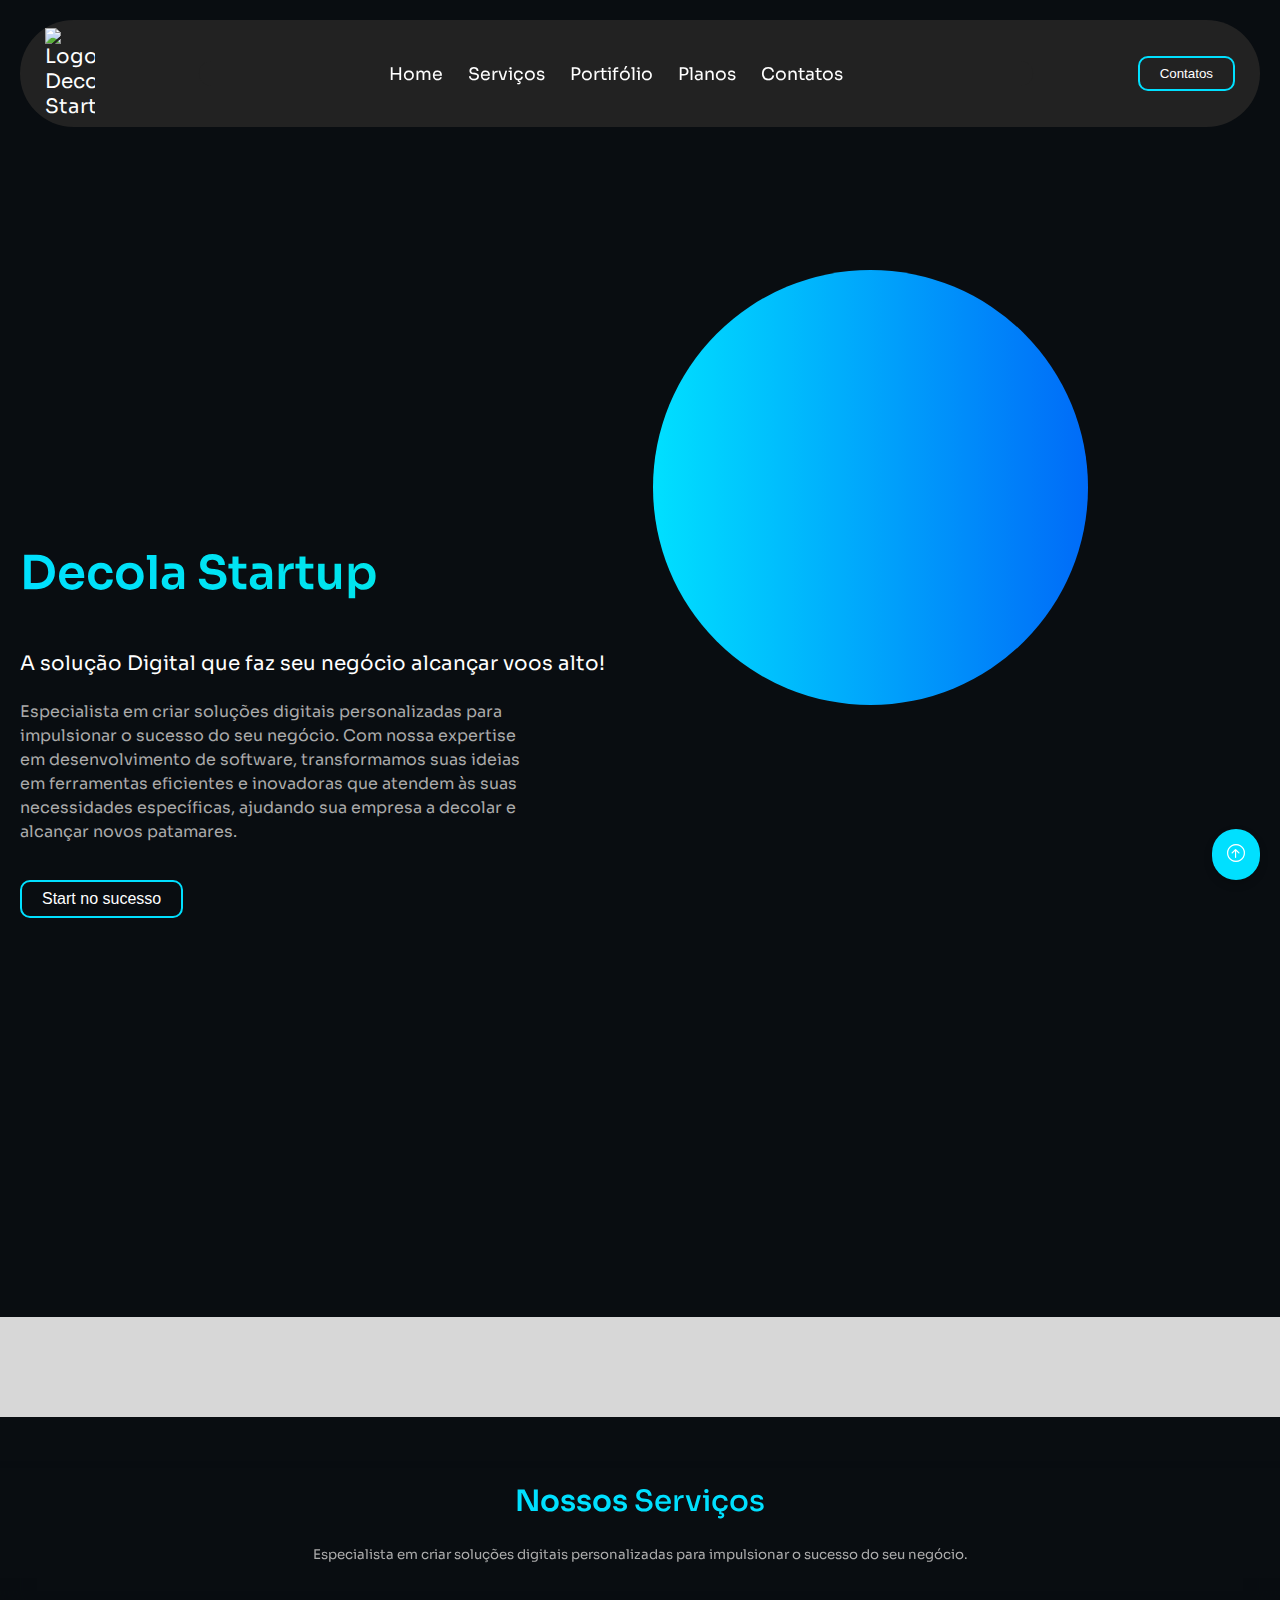
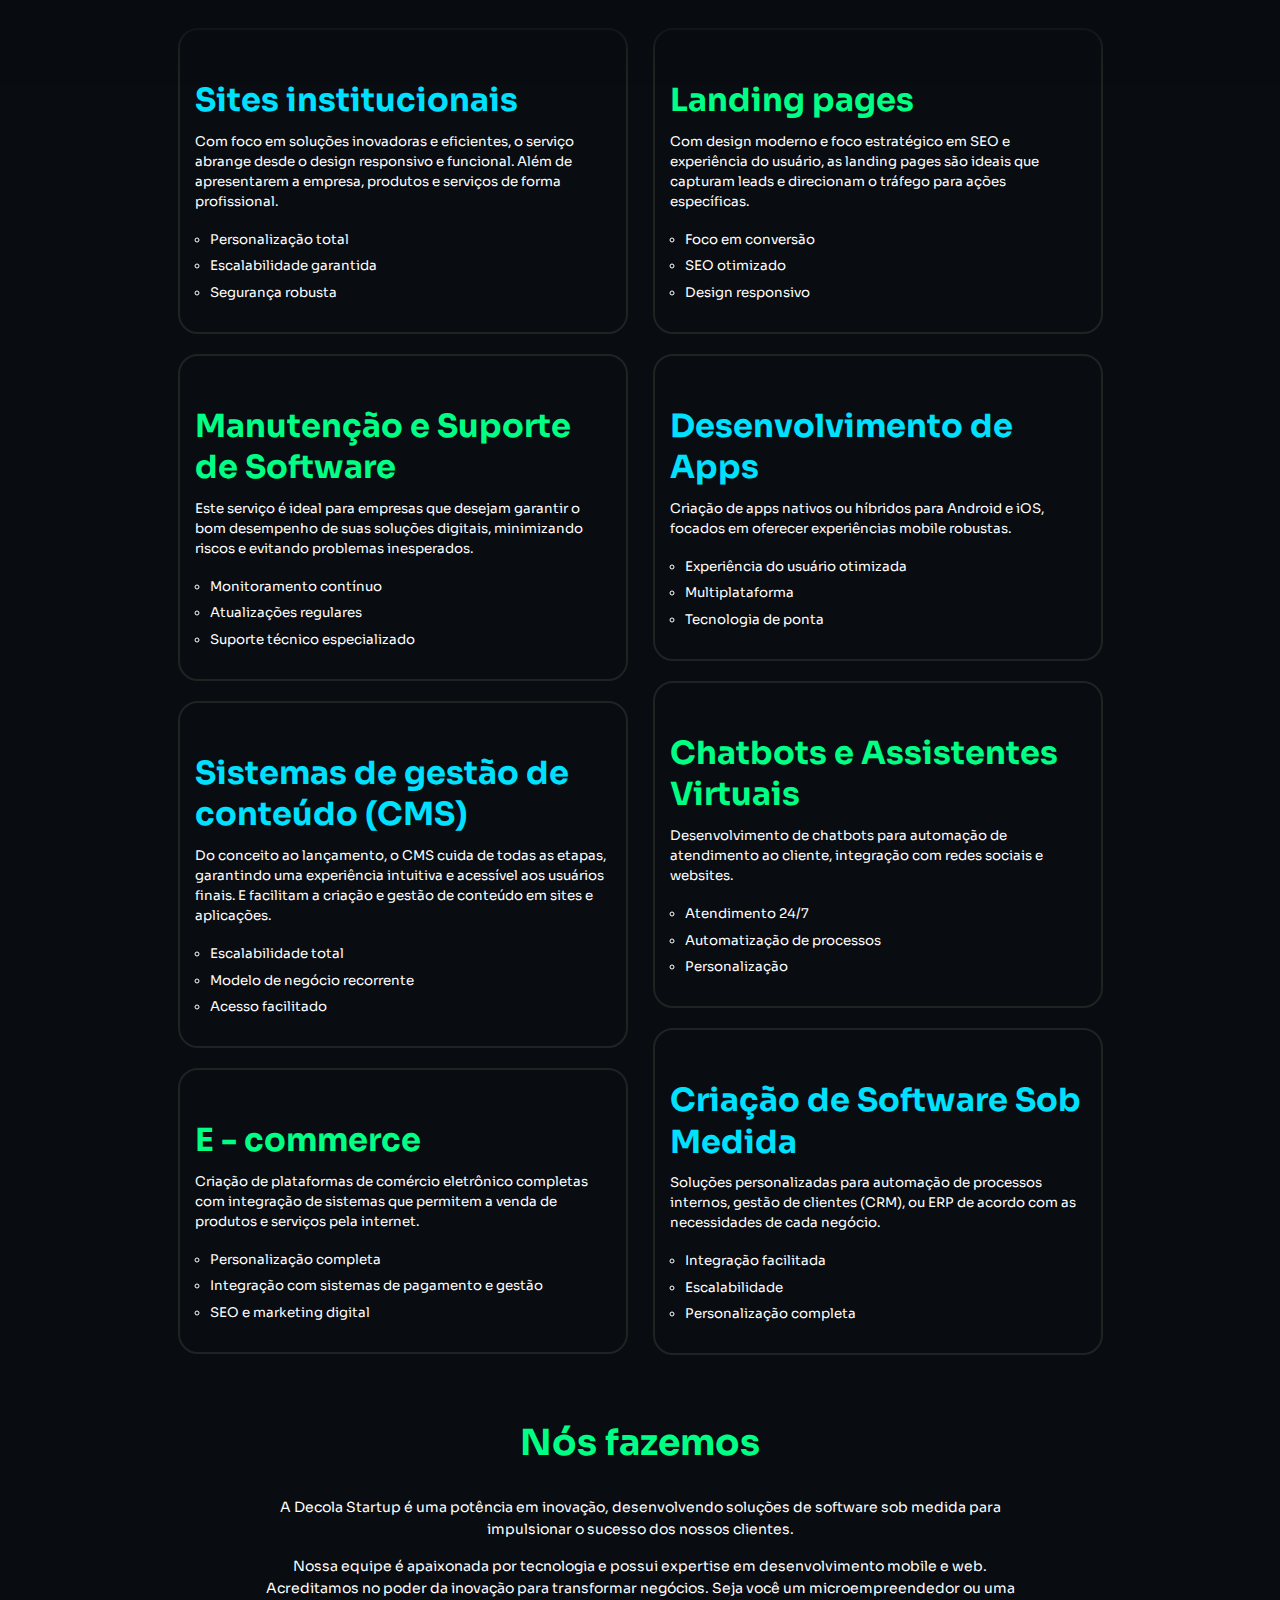
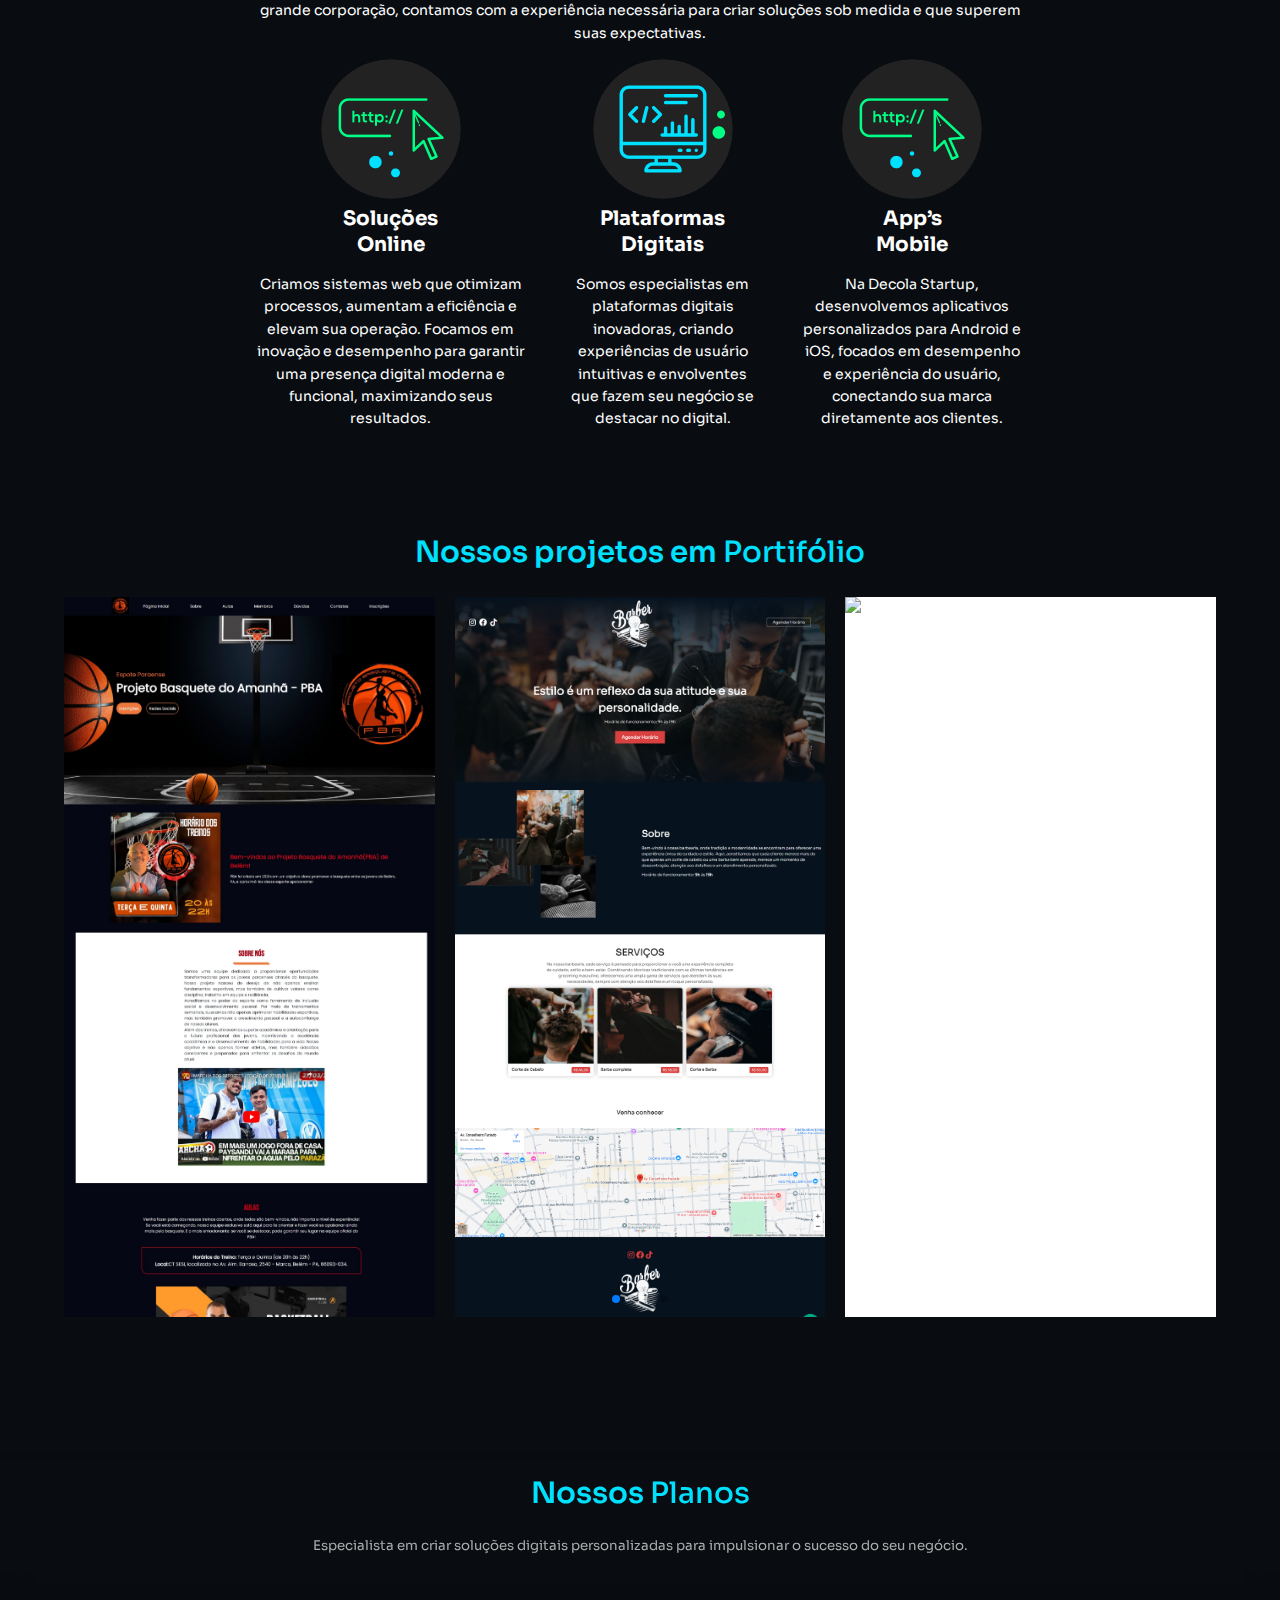
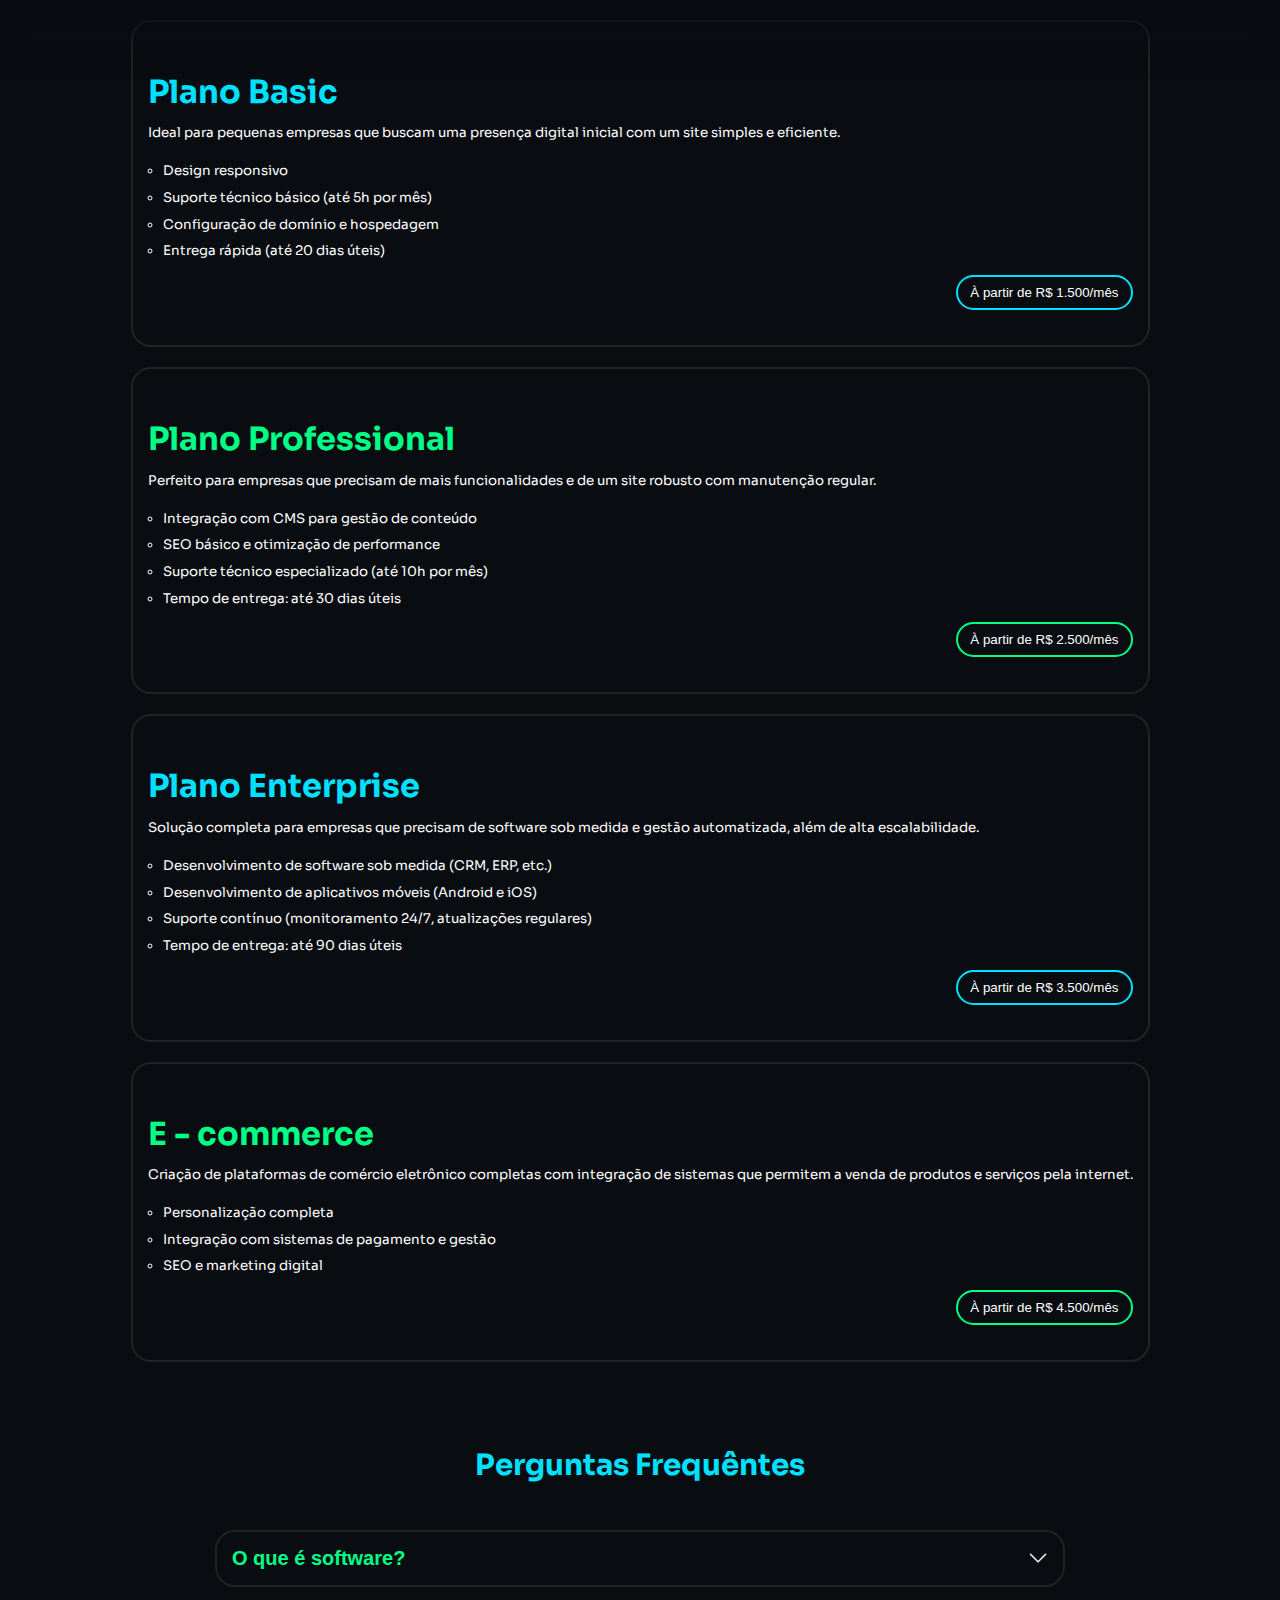
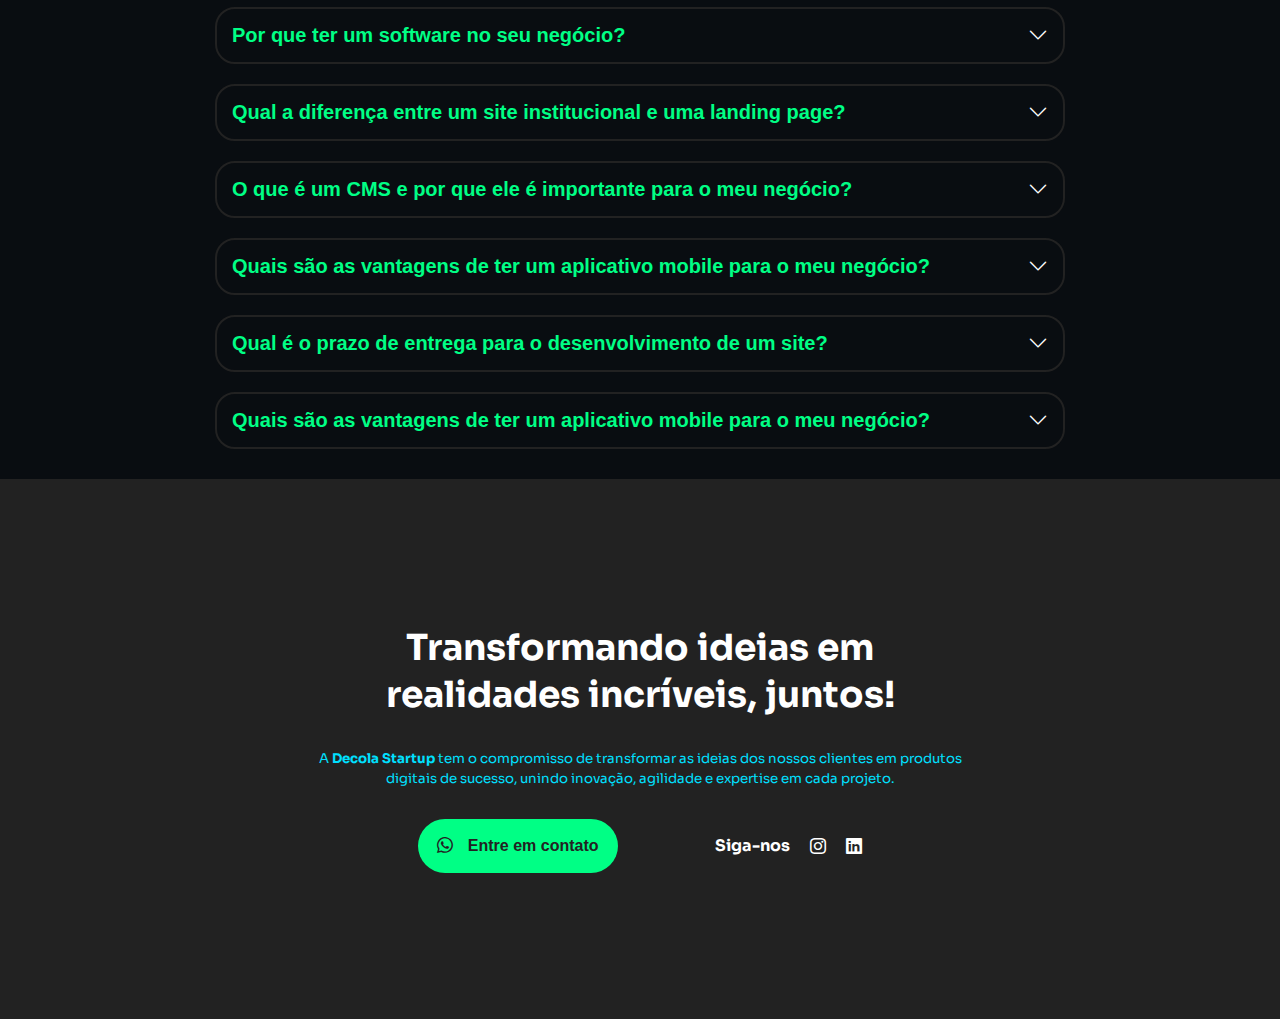
==== index.html @ c3355ee9 "upp" ====
<!DOCTYPE html>
<html lang="pt-br">

<head>
    <meta charset="UTF-8">
    <meta name="viewport" content="width=device-width, initial-scale=1.0">
    <title>Decola Startup</title>

    <!-- LINK FAVICON -->
    <link rel="shortcut icon" href="asserts/logo-one_decola.png" type="image/x-icon">

    <!-- IMPORT FONT -->
    <link rel="preconnect" href="https://fonts.googleapis.com">
    <link rel="preconnect" href="https://fonts.gstatic.com" crossorigin>
    <link href="https://fonts.googleapis.com/css2?family=Sora:wght@339&display=swap" rel="stylesheet">

    <!-- IMPORT ICON -->
    <link rel="stylesheet" href="https://cdn.jsdelivr.net/npm/bootstrap-icons@1.11.3/font/bootstrap-icons.min.css">

    <!-- SASS -->
    <link rel="stylesheet" href="style.css">

    <!-- Link Swiper's CSS -->
    <link rel="stylesheet" href="https://cdn.jsdelivr.net/npm/swiper@11/swiper-bundle.min.css" />

</head>

<body>
    <header>
        <img src="asserts/logo-one_decola.png" alt="Logo Decola Startup" class="logo-menu">

        <div class="cart-menu">
            <ul class="link-menu">
                <li><a href="#home">Home</a></li>
                <li><a href="#services">Serviços</a></li>
                <li><a href="#portfolio">Portifólio</a></li>
                <li><a href="#plane">Planos</a></li>
                <li><a href="#Contacts">Contatos</a></li>
            </ul>
        </div>

        <div class="btn-menu">
            <button>
                <a href="#">Contatos</a>
            </button>
        </div>

        <!-- BOTÃO PARA MENU MOBILE  -->
        <div class="menu-mobile">
            <button>
                <i class="bi bi-list"></i>
            </button>
        </div>
    </header>

    <main>
        <!-- SEÇÃO HOME -->
        <section id="home" class="home">
            <!-- INFOs -->
            <div class="infos-home">
                <h1>Decola Startup</h1>

                <p class="description">A solução Digital que faz seu negócio alcançar voos alto!</p>

                <p class="description-text">Especialista em criar soluções digitais personalizadas para impulsionar o
                    sucesso do seu negócio. Com nossa expertise em desenvolvimento de software, transformamos suas
                    ideias em ferramentas eficientes e inovadoras que atendem às suas necessidades específicas, ajudando
                    sua empresa a decolar e alcançar novos patamares.</p>

                <button>Start no sucesso</button>
            </div>

            <!-- IMAGE -->
            <div class="image-home">
                <img src="asserts/hero.png" alt="" class="image--descktop">
                <img src="asserts/hero-mob.png" alt="" class="image--responsive">

                <!-- ELLEMENT -->
                <div class="shape"></div>
            </div>
        </section>

        <!-- SEÇÃO DE TECNOLOGIAS -->
        <section class="carrossel">
            <div class="conteiner-carrossel">
                <div class="item-img-carrossel" style="--delay: 1s"><img src="asserts/carrossel/item1-1.png" alt="">
                </div>
                <div class="item-img-carrossel" style="--delay: 2s"><img src="asserts/carrossel/item1-2.png" alt="">
                </div>
                <div class="item-img-carrossel" style="--delay: 3s"><img src="asserts/carrossel/item1-3.png" alt="">
                </div>
                <div class="item-img-carrossel" style="--delay: 4s"><img src="asserts/carrossel/item1-4.png" alt="">
                </div>
                <div class="item-img-carrossel" style="--delay: 5s"><img src="asserts/carrossel/item1-5.png" alt="">
                </div>
                <div class="item-img-carrossel" style="--delay: 6s"><img src="asserts/carrossel/item1-6.png" alt="">
                </div>
                <div class="item-img-carrossel" style="--delay: 7s"><img src="asserts/carrossel/item1-7.png" alt="">
                </div>
                <div class="item-img-carrossel" style="--delay: 8s"><img src="asserts/carrossel/item1-8.png" alt="">
                </div>
                <div class="item-img-carrossel" style="--delay: 9s"><img src="asserts/carrossel/item1-9.png" alt="">
                </div>
                <div class="item-img-carrossel" style="--delay: 10s"><img src="asserts/carrossel/item1-10.png" alt="">
                </div>
            </div>
        </section>

        <!-- SEÇÃO DE SERVIÇOS -->
        <section id="services" class="services">
            <div class="cards-planes">
                <!-- COLUNA 1 -->
                <div class="colum-one">
                    <!-- CARD 1 -->
                    <div class="card">
                        <img src="asserts/icons/1.svg" alt="">

                        <h3 class="txt-o">Sites institucionais</h3>

                        <p>Com foco em soluções inovadoras e eficientes, o serviço abrange desde o design responsivo e
                            funcional. Além de apresentarem a empresa, produtos e serviços de forma profissional.</p>

                        <ul>
                            <li>Personalização total</li>
                            <li>Escalabilidade garantida</li>
                            <li>Segurança robusta</li>
                        </ul>
                    </div>

                    <!-- CARD 2 -->
                    <div class="card">
                        <img src="asserts/icons/2.svg" alt="">

                        <h3 class="txt-t">Manutenção e Suporte de Software</h3>

                        <p>Este serviço é ideal para empresas que desejam garantir o bom desempenho de suas soluções
                            digitais, minimizando riscos e evitando problemas inesperados.</p>

                        <ul>
                            <li>Monitoramento contínuo</li>
                            <li>Atualizações regulares</li>
                            <li>Suporte técnico especializado</li>
                        </ul>
                    </div>

                    <!-- CARD 3 -->
                    <div class="card">
                        <img src="asserts/icons/3.svg" alt="">

                        <h3 class="txt-o">Sistemas de gestão de conteúdo (CMS)</h3>

                        <p>Do conceito ao lançamento, o CMS cuida de todas as etapas, garantindo uma experiência
                            intuitiva e acessível aos usuários finais. E facilitam a criação e gestão de conteúdo em
                            sites e aplicações.</p>

                        <ul>
                            <li>Escalabilidade total</li>
                            <li>Modelo de negócio recorrente</li>
                            <li>Acesso facilitado</li>
                        </ul>
                    </div>

                    <!-- CARD 4 -->
                    <div class="card">
                        <img src="asserts/icons/4.svg" alt="">

                        <h3 class="txt-t">E - commerce</h3>

                        <p>Criação de plataformas de comércio eletrônico completas com integração de sistemas que
                            permitem a venda de produtos e serviços pela internet.</p>

                        <ul>
                            <li>Personalização completa</li>
                            <li>Integração com sistemas de pagamento e gestão</li>
                            <li>SEO e marketing digital</li>
                        </ul>
                    </div>
                </div>

                <!-- COLUNA 1 -->
                <div class="colum-two">
                    <!-- CARD 1 -->
                    <div class="card">
                        <img src="asserts/icons/5.svg" alt="">

                        <h3 class="txt-t">Landing pages</h3>

                        <p>Com design moderno e foco estratégico em SEO e experiência do usuário, as landing pages são
                            ideais que capturam leads e direcionam o tráfego para ações específicas.</p>

                        <ul>
                            <li>Foco em conversão</li>
                            <li>SEO otimizado</li>
                            <li>Design responsivo</li>
                        </ul>
                    </div>

                    <!-- CARD 2 -->
                    <div class="card">
                        <img src="asserts/icons/6.svg" alt="">

                        <h3 class="txt-o">Desenvolvimento de Apps</h3>

                        <p>Criação de apps nativos ou híbridos para Android e iOS, focados em oferecer experiências
                            mobile robustas.</p>

                        <ul>
                            <li>Experiência do usuário otimizada</li>
                            <li>Multiplataforma</li>
                            <li>Tecnologia de ponta</li>
                        </ul>
                    </div>

                    <!-- CARD 3 -->
                    <div class="card">
                        <img src="asserts/icons/7.svg" alt="">

                        <h3 class="txt-t">Chatbots e Assistentes Virtuais</h3>

                        <p>Desenvolvimento de chatbots para automação de atendimento ao cliente, integração com redes
                            sociais e websites.</p>

                        <ul>
                            <li>Atendimento 24/7</li>
                            <li>Automatização de processos</li>
                            <li>Personalização</li>
                        </ul>
                    </div>

                    <!-- CARD 4 -->
                    <div class="card">
                        <img src="asserts/icons/8.svg" alt="">

                        <h3 class="txt-o">Criação de Software Sob Medida</h3>

                        <p>Soluções personalizadas para automação de processos internos, gestão de clientes (CRM), ou
                            ERP de acordo com as necessidades de cada negócio.</p>

                        <ul>
                            <li>Integração facilitada</li>
                            <li>Escalabilidade</li>
                            <li>Personalização completa</li>
                        </ul>
                    </div>
                </div>
            </div>

            <!-- ============================================ -->

            <div class="content-planes">
                <h2>Nossos <span>Serviços</span></h2>

                <p>Especialista em criar soluções digitais personalizadas para impulsionar o sucesso do seu negócio.</p>

                <button>Conheça mais</button>
            </div>
        </section>

        <!-- SEÇÃO MISSÃO -->
        <section id="mission" class="mission">
            <div class="info-mission">
                <h2>Nós fazemos</h2>

                <p>A Decola Startup é uma potência em inovação, desenvolvendo soluções de software sob medida para
                    impulsionar o sucesso dos nossos clientes.</p>

                <p>Nossa equipe é apaixonada por tecnologia e possui expertise em desenvolvimento mobile e web. Acreditamos no poder da inovação para transformar negócios. Seja você um microempreendedor ou uma grande corporação, contamos com a experiência necessária para criar soluções sob medida e que superem suas expectativas.</p>
            </div>

            <div class="cards-mission">
                <!-- CARD 1 -->
                <div class="card-mission">
                    <img src="asserts/mission/1.png" alt="">

                    <h3>Soluções <br> Online</h3>

                    <p>Criamos sistemas web que otimizam processos, aumentam a eficiência e elevam sua operação. Focamos em inovação e desempenho para garantir uma presença digital moderna e funcional, maximizando seus resultados.</p>
                </div>

                <!-- CARD 2 -->
                <div class="card-mission">
                    <img src="asserts/mission/2.png" alt="">

                    <h3>Plataformas <br> Digitais</h3>

                    <p>Somos especialistas em plataformas digitais inovadoras, criando experiências de usuário intuitivas e envolventes que fazem seu negócio se destacar no digital.</p>
                </div>

                <!-- CARD 3 -->
                <div class="card-mission">
                    <img src="asserts/mission/1.png" alt="">

                    <h3>App’s <br> Mobile</h3>

                    <p>Na Decola Startup, desenvolvemos aplicativos personalizados para Android e iOS, focados em desempenho e experiência do usuário, conectando sua marca diretamente aos clientes.</p>
                </div>
            </div>
        </section>

        <!-- SEÇÃO DE PORTIFÓLIO -->
        <section id="portfolio" class="portfolio">
            <h2>Nossos projetos em <span>Portifólio</span></h2>

            <div class="swiper mySwiper">
                <div class="swiper-wrapper">
                    <div class="swiper-slide"><img src="asserts/portifolio/img-1.jpeg" alt="slide 1">

                        <div class="description-project">
                            <h4>Projeto PBA</h4>

                            <p>Lorem ipsum dolor sit amet consectetur, adipisicing elit. Porro quo iure labore dicta
                                veritatis, molestiae natus, optio error laudantium nam harum. Qui, cumque facere? Sunt
                                animi commodi quidem quo amet!</p>
                        </div>
                    </div>


                    <div class="swiper-slide"><img src="asserts/portifolio/img-2.png" alt="slide 3"></div>
                    <div class="swiper-slide"><img src="asserts/portifolio/img-3.png" alt="slide 2"></div>
                    <div class="swiper-slide"><img src="asserts/portifolio/img-4.jpeg" alt="slide 4"></div>
                    <div class="swiper-slide"><img src="asserts/portifolio/img-5.jpeg" alt="slide 5"></div>
                    <div class="swiper-slide"><img src="asserts/portifolio/img-6.png" alt="slide 6"></div>

                    <!-- LEMBRAR DE COLOCAR A IMAGEM NO CSS -->
                    <!-- <div class="swiper-slide">Slide 3</div> -->
                    <!-- <div class="swiper-slide">Slide 3</div> -->
                </div>

                <div class="swiper-pagination"></div>
            </div>
        </section>

        <!-- SEÇÃO PLANOS -->
        <section id="plane" class="planes">
            <div class="content-planes">
                <h2>Nossos <span>Planos</span></h2>

                <p>Especialista em criar soluções digitais personalizadas para impulsionar o sucesso do seu negócio.</p>

                <button>Fale conosco</button>
            </div>

            <!-- ============= -->

            <div class="cards-planes">
                <!-- COLUNA 1 -->
                <div class="colum-one">
                    <!-- CARD 1 -->
                    <div class="card-planes">
                        <img src="asserts/icons/1.svg" alt="">

                        <h3 class="txt-o">Plano Basic</h3>

                        <p> Ideal para pequenas empresas que buscam uma presença digital inicial com um site simples e
                            eficiente.</p>

                        <ul>
                            <li>Design responsivo</li>
                            <li>Suporte técnico básico (até 5h por mês)</li>
                            <li>Configuração de domínio e hospedagem</li>
                            <li>Entrega rápida (até 20 dias úteis)</li>
                        </ul>

                        <div>
                            <button>À partir de R$ 1.500/mês</button>
                        </div>
                    </div>

                    <!-- CARD 2 -->
                    <div class="card-planes">
                        <img src="asserts/icons/2.svg" alt="">

                        <h3 class="txt-t">Plano Professional</h3>

                        <p>Perfeito para empresas que precisam de mais funcionalidades e de um site robusto com
                            manutenção regular.</p>

                        <ul>
                            <li>Integração com CMS para gestão de conteúdo</li>
                            <li>SEO básico e otimização de performance</li>
                            <li>Suporte técnico especializado (até 10h por mês)</li>
                            <li>Tempo de entrega: até 30 dias úteis</li>
                        </ul>

                        <div>
                            <button class="tw-tt">À partir de R$ 2.500/mês</button>
                        </div>
                    </div>

                    <!-- CARD 3 -->
                    <div class="card-planes">
                        <img src="asserts/icons/3.svg" alt="">

                        <h3 class="txt-o">Plano Enterprise</h3>

                        <p>Solução completa para empresas que precisam de software sob medida e gestão automatizada,
                            além de alta escalabilidade.
                        </p>

                        <ul>
                            <li>Desenvolvimento de software sob medida (CRM, ERP, etc.)</li>
                            <li>Desenvolvimento de aplicativos móveis (Android e iOS)</li>
                            <li>Suporte contínuo (monitoramento 24/7, atualizações regulares)</li>
                            <li>Tempo de entrega: até 90 dias úteis</li>
                        </ul>

                        <div>
                            <button>À partir de R$ 3.500/mês</button>
                        </div>
                    </div>

                    <!-- CARD 4 -->
                    <div class="card-planes">
                        <img src="asserts/icons/4.svg" alt="">

                        <h3 class="txt-t">E - commerce</h3>

                        <p>Criação de plataformas de comércio eletrônico completas com integração de sistemas que
                            permitem a venda de produtos e serviços pela internet.</p>

                        <ul>
                            <li>Personalização completa</li>
                            <li>Integração com sistemas de pagamento e gestão</li>
                            <li>SEO e marketing digital</li>
                        </ul>

                        <div>
                            <button class="tw-tt">À partir de R$ 4.500/mês</button>
                        </div>
                    </div>
                </div>
            </div>
        </section>

        <!-- FAQ -->
        <section id="faq" class="faq">
            <h2>Perguntas Frequêntes</h2>

            <!-- 1 -->
            <div class="accordion-conteiner">
                <div class="accordion">
                    <!-- HEADER -->
                    <button class="accordion-header">
                        <span>O que é software?</span>
                        <i class="bi bi-chevron-down arrow"></i>
                    </button>

                    <!-- BODY -->
                    <div class="accordion-body">
                        <p>Tudo o que você faz em um computador, smartphone ou tablet envolve a utilização de algum tipo
                            de software. São exemplos muito comum do nosso dia a dia, Word, Excel, Facebook, WhatsApp,
                            entre outros.</p>
                    </div>
                </div>
            </div>

            <!-- 2 -->
            <div class="accordion-conteiner">
                <div class="accordion">
                    <!-- HEADER -->
                    <button class="accordion-header">
                        <span>Por que ter um software no seu negócio?</span>
                        <i class="bi bi-chevron-down arrow"></i>
                    </button>

                    <!-- BODY -->
                    <div class="accordion-body">
                        <p>Um software, seja ele simples ou complexo, pode ser um grande aliado para o crescimento e
                            sucesso de qualquer negócio, independentemente do seu tamanho. Ele oferece diversas
                            vantagens que podem otimizar processos, aumentar a produtividade e melhorar a tomada de
                            decisões.</p>
                    </div>
                </div>
            </div>

            <!-- 3 -->
            <div class="accordion-conteiner">
                <div class="accordion">
                    <!-- HEADER -->
                    <button class="accordion-header">
                        <span>Qual a diferença entre um site institucional e uma landing page?</span>
                        <i class="bi bi-chevron-down arrow"></i>
                    </button>

                    <!-- BODY -->
                    <div class="accordion-body">
                        <p>Um site institucional é como um cartão de visitas online, apresentando a empresa, seus
                            produtos e serviços de forma completa. Já uma landing page é uma página focada em uma única
                            ação, como um formulário de contato ou uma compra, e é geralmente criada para campanhas
                            específicas. A escolha entre um ou outro depende do objetivo da sua campanha de marketing.
                        </p>
                    </div>
                </div>
            </div>

            <!-- 4 -->
            <div class="accordion-conteiner">
                <div class="accordion">
                    <!-- HEADER -->
                    <button class="accordion-header">
                        <span>O que é um CMS e por que ele é importante para o meu negócio?</span>
                        <i class="bi bi-chevron-down arrow"></i>
                    </button>

                    <!-- BODY -->
                    <div class="accordion-body">
                        <p>CMS significa Sistema de Gestão de Conteúdo. Ele permite que você mesmo edite e atualize o
                            conteúdo do seu site, sem precisar de conhecimentos técnicos. Isso facilita a manutenção do
                            seu site e garante que ele esteja sempre atualizado. Com um CMS, você pode adicionar novas
                            páginas, blog posts e outros conteúdos de forma rápida e fácil.</p>
                    </div>
                </div>
            </div>

            <!-- 5 -->
            <div class="accordion-conteiner">
                <div class="accordion">
                    <!-- HEADER -->
                    <button class="accordion-header">
                        <span>Quais são as vantagens de ter um aplicativo mobile para o meu negócio?</span>
                        <i class="bi bi-chevron-down arrow"></i>
                    </button>

                    <!-- BODY -->
                    <div class="accordion-body">
                        <p>Um aplicativo mobile oferece diversas vantagens, como maior visibilidade da sua marca, maior
                            engajamento com os clientes e a possibilidade de oferecer serviços personalizados. Além
                            disso, um aplicativo permite que seus clientes acessem seus produtos e serviços a qualquer
                            hora e em qualquer lugar, facilitando a compra e a interação com a sua empresa.</p>
                    </div>
                </div>
            </div>

            <!-- 6 -->
            <div class="accordion-conteiner">
                <div class="accordion">
                    <!-- HEADER -->
                    <button class="accordion-header">
                        <span>Qual é o prazo de entrega para o desenvolvimento de um site?</span>
                        <i class="bi bi-chevron-down arrow"></i>
                    </button>

                    <!-- BODY -->
                    <div class="accordion-body">
                        <p>O prazo de entrega de um software é estimado após uma análise detalhada das suas
                            necessidades. Fatores como o tamanho do projeto, a quantidade de funcionalidades, a
                            complexidade das integrações e a disponibilidade de recursos internos e externos influenciam
                            diretamente o tempo de desenvolvimento.</p>
                    </div>
                </div>
            </div>

            <!-- 7 -->
            <div class="accordion-conteiner">
                <div class="accordion">
                    <!-- HEADER -->
                    <button class="accordion-header">
                        <span>Quais são as vantagens de ter um aplicativo mobile para o meu negócio?</span>
                        <i class="bi bi-chevron-down arrow"></i>
                    </button>

                    <!-- BODY -->
                    <div class="accordion-body">
                        <p>Um aplicativo mobile oferece diversas vantagens, como maior visibilidade da sua marca, maior
                            engajamento com os clientes e a possibilidade de oferecer serviços personalizados. Além
                            disso, um aplicativo permite que seus clientes acessem seus produtos e serviços a qualquer
                            hora e em qualquer lugar, facilitando a compra e a interação com a sua empresa.</p>
                    </div>
                </div>
            </div>
        </section>

        <!-- SEÇÃO CONTACT -->
        <section id="Contacts" class="Contacts">
            <h2>Transformando ideias em <br> realidades incríveis, juntos!</h2>

            <p>A <strong>Decola Startup</strong> tem o compromisso de transformar as ideias dos nossos clientes em
                produtos
                digitais de sucesso, unindo inovação, agilidade e expertise em cada projeto.</p>

            <div class="content-contact">
                <button>
                    <i class="bi bi-whatsapp"></i>

                    <p>Entre em contato</p>
                </button>

                <div class="contact-social">
                    <p>Siga-nos</p>
                    <i class="bi bi-instagram"></i>
                    <i class="bi bi-linkedin"></i>
                </div>
            </div>
        </section>

        

        <!-- Botão Flutuante -->
        <button id="btnTop" title="Ir ao topo">
            <i class="bi bi-arrow-up-circle"></i>
        </button>
    </main>

    <script src="menu.js"></script>

    <!-- Swiper JS -->
    <script src="https://cdn.jsdelivr.net/npm/swiper@11/swiper-bundle.min.js"></script>
    <script src="swiper.js"></script>
    <script src="faq.js"></script>
    <script src="btn-top.js"></script>


</body>

</html>
---- style.css ----
@charset "UTF-8";
* {
  margin: 0;
  padding: 0;
  box-sizing: border-box;
  outline: none;
  list-style: none;
  text-decoration: none;
}

header {
  background-color: #222222;
  display: flex;
  align-items: center;
  justify-content: space-between;
  border-radius: 100px;
  padding: 8px 25px;
  margin: 20px;
  max-width: 1288px;
}

.logo-menu {
  width: 50px;
}

.cart-menu {
  background-color: rgba(0, 0, 0, 0.237);
  width: 100%;
  height: 100%;
  position: fixed;
  top: -80px;
  left: 0px;
  z-index: 99;
  display: flex;
  align-items: center;
  justify-content: center;
  margin-top: 80px;
  /* ATENÇÃO */
  display: none;
}
.cart-menu .link-menu {
  background-color: #222222;
  display: flex;
  flex-direction: column;
  gap: 25px;
  border-radius: 16px;
  padding: 25px 50px;
  margin: 120px auto;
  width: 80%;
}
.cart-menu .link-menu a {
  color: #fff;
  font-size: 13pt;
}

.btn-menu {
  /* ATENÇÃO */
  display: none;
}
.btn-menu button {
  align-items: center;
  background-color: transparent;
  border: 2px solid #00e0ff;
  border-radius: 10px;
  padding: 8px 20px;
  transition: 0.3s;
}
.btn-menu button a {
  color: #fff;
}
.btn-menu button:hover {
  box-shadow: 1px 1px 10px #00e0ff;
  transform: scale(1.1);
}

.menu-mobile button {
  background-color: transparent;
  color: #00ff85;
  border: none;
  font-size: 25px;
}

.active {
  display: block;
}

@media screen and (min-width: 1320px) {
  header {
    margin: 20px auto;
  }
}
@media screen and (min-width: 880px) {
  .cart-menu {
    display: block;
    position: relative;
    top: 0;
    left: 0;
    margin: 0px;
  }
  .cart-menu .link-menu {
    display: flex;
    flex-direction: row;
    align-items: center;
    justify-content: center;
    gap: 25px;
    margin: 0px auto;
    padding: 0px;
  }
  .cart-menu .link-menu li {
    transition: 0.6s;
  }
  .cart-menu .link-menu li:hover {
    transform: scale(1.1);
  }
  .cart-menu .link-menu li:hover a {
    color: #00ff85;
  }
  .btn-menu {
    display: flex;
    align-items: center;
  }
  .menu-mobile {
    display: none;
  }
  .cart-menu {
    background-color: transparent;
  }
}
@media screen and (max-width: 880px) {
  .btn-menu {
    display: block;
  }
}
@media screen and (max-width: 450px) {
  .btn-menu {
    display: none;
  }
}
.home {
  display: flex;
  flex-direction: column;
  align-items: center;
  justify-content: center;
  margin: 20% 20px;
  max-width: 1288px;
  height: 100vh;
}

.shape {
  background: linear-gradient(to right, #00e0ff, #006bf8, #00ff85);
  background-repeat: repeat;
  background-size: 200% auto;
  animation: gradient-animation 5s infinite ease;
  min-width: 34vw;
  min-height: 34vw;
  position: absolute;
  top: 20%;
  right: 15%;
  z-index: -1;
  border-radius: 50%;
  display: none;
}

.infos-home h1 {
  font-size: 22pt;
  font-weight: 600;
  display: flex;
  align-items: center;
  background: linear-gradient(45deg, #00e0ff, #00ff85);
  background-size: 400% 100%;
  -webkit-background-clip: text;
  -webkit-text-fill-color: transparent;
  animation: gradientText 10s linear infinite alternate;
}
.infos-home span {
  font-weight: 500;
}
.infos-home .description {
  font-size: 11pt;
  margin-top: 10px;
  margin-bottom: 20px;
}
.infos-home .description-text {
  font-size: 12pt;
  line-height: 1.5em;
  color: #ababab;
  text-align: justify;
}
.infos-home button {
  background-color: transparent;
  color: #fff;
  border: 2px solid #00e0ff;
  border-radius: 10px;
  font-size: 12pt;
  margin-top: 20px;
  padding: 8px 20px;
}

.image-home {
  text-align: center;
  margin: 20px;
}
.image-home img {
  width: 85%;
}
.image-home .image--descktop {
  display: none;
}

@media screen and (min-width: 1320px) {
  .home {
    margin: 20px auto;
  }
}
@media screen and (min-width: 880px) {
  .home {
    flex-direction: row;
    align-items: center;
  }
  .shape {
    display: block;
    top: 30%;
  }
  .infos-home {
    flex: 1;
  }
  .infos-home h1 {
    font-size: 35pt;
  }
  .infos-home .description {
    font-size: 15pt;
  }
  .infos-home .description-text {
    font-size: 12pt;
    text-align: left;
    width: 85%;
  }
  .image-home {
    flex: 1;
  }
  .image-home .image--responsive {
    display: none;
  }
  .image-home .image--descktop {
    display: block;
  }
}
@media screen and (max-width: 1318px) {
  .home {
    margin: 0% 20px;
    height: 130vh;
  }
}
@keyframes gradientText {
  0% {
    background-position-x: 0%;
  }
  50% {
    background-position: 200%;
  }
}
@keyframes gradient-animation {
  0%, 100% {
    background-position: 100% 50%;
  }
  50% {
    background-position: 0% 50%;
  }
}
.carrossel {
  width: 100%;
  height: 10vh;
  background-color: #d7d7d7;
  overflow: hidden;
  display: flex;
  align-items: center;
  padding: 50px 0px;
}

.conteiner-carrossel {
  width: 100%;
  display: flex;
  position: relative;
}

.item-img-carrossel {
  width: 100px;
  height: 100%;
  position: absolute;
  left: 100%;
  animation: autoRun 10s linear infinite; /*os segundos tem que ser na msm quantidade das images*/
  animation-delay: var(--delay);
  cursor: pointer;
}
.item-img-carrossel img {
  width: 100%;
}

.carrossel:hover .item-img-carrossel {
  animation-play-state: paused;
  filter: grayscale(1);
}

.carrossel .item-img-carrossel:hover {
  filter: grayscale(0);
}

@media screen and (max-width: 974px) {
  .carrossel {
    display: none;
  }
}
@keyframes autoRun {
  from {
    left: 100%;
  }
  to {
    left: -100px;
  }
}
.services {
  display: flex;
  flex-direction: row;
  align-items: start;
  justify-content: space-between;
  gap: 50px;
  margin: 50px auto;
  max-width: 1288px;
}

.content-services {
  width: 30%;
  position: sticky;
  top: 0;
  z-index: 1000;
  padding-top: 25px;
}
.content-services h2 {
  font-size: 32pt;
  font-weight: 600;
}
.content-services h2 span {
  font-weight: 500;
}
.content-services p {
  font-size: 12pt;
  line-height: 1.5em;
  color: #ababab;
  text-align: justify;
}
.content-services button {
  background-color: transparent;
  color: #fff;
  font-size: 12pt;
  border: 2px solid #00e0ff;
  border-radius: 10px;
  padding: 8px 20px;
  margin-top: 25px;
  transition: 0.3s;
}
.content-services button:hover {
  box-shadow: 1px 1px 10px #00e0ff;
  transform: scale(1.1);
}

.cards-services {
  display: flex;
  align-items: start;
  justify-content: center;
  gap: 20px;
}

.colum-one,
.colum-two {
  display: flex;
  flex-direction: column;
  gap: 20px;
}

.colum-two {
  margin-top: 150px;
}

.card {
  background-color: transparent;
  border: 2px solid #222222;
  border-radius: 20px;
  transition: 1s;
  padding: 25px 15px;
  width: 450px;
}
.card img {
  width: 30px;
  margin-bottom: 10px;
}
.card h3 {
  margin-bottom: 10px;
}
.card .txt-o {
  color: #00e0ff;
}
.card .txt-t {
  color: #00ff85;
}
.card p {
  font-size: 10pt;
  margin-bottom: 15px;
  line-height: 1.5em;
}
.card ul li {
  font-size: 10pt;
  list-style: circle;
  margin-left: 15px;
  line-height: 2em;
}
.card ul li:hover {
  list-style: disc;
  color: #ababab;
}

.card:hover {
  box-shadow: 1px 1px 10px #fff;
  transform: scale(1.02);
}

@media screen and (max-width: 1313px) {
  .services {
    flex-direction: column-reverse;
    align-items: center;
  }
  .content-services {
    background-color: #090d11;
    margin-top: 1px;
    width: 100%;
    box-shadow: 0px 50px 35px 5px #090d11;
    padding: 15px 20px 0px 20px;
    text-align: center;
  }
  .content-services h2 {
    font-size: 22pt;
    color: #00e0ff;
  }
  .content-services p {
    font-size: 10pt;
    text-align: left;
    text-align: center;
  }
  .content-services button {
    display: none;
  }
  .cards-services {
    flex-direction: row;
    gap: 25px;
  }
  .card {
    width: 450px;
    margin: 0px auto;
  }
  .colum-two {
    margin: 0px;
  }
}
@media screen and (max-width: 962px) {
  .cards-services {
    flex-wrap: nowrap;
    flex-direction: column;
  }
  .card {
    width: 90%;
  }
}
.portfolio {
  height: 100vh;
  margin: 0;
  padding: 0;
  display: flex;
  align-items: center;
  flex-direction: column;
}
.portfolio h2 {
  font-size: 32pt;
  font-weight: 600;
  margin: 25px 0px;
  text-align: center;
  color: #00e0ff;
}
.portfolio h2 span {
  font-weight: 500;
}

.swiper {
  width: 90%;
  height: 80%;
}

.swiper-slide {
  text-align: center;
  font-size: 18px;
  background: #fff;
  display: flex;
  justify-content: center;
  align-items: center;
  position: relative;
  overflow: hidden;
  /* Para garantir que a imagem não saia do contêiner */
}

.swiper-slide img {
  max-width: 100%;
  max-height: 100%;
  -o-object-fit: cover;
     object-fit: cover;
  /* Faz a imagem se ajustar ao contêiner de forma similar ao background-size: cover */
  -o-object-position: 0 0;
     object-position: 0 0;
  /* Faz a imagem se comportar como background-position: center */
  transition: 3s;
}

.swiper-slide img:hover {
  -o-object-position: bottom;
     object-position: bottom;
  /* Faz a imagem se comportar como background-position: center */
}

.swiper-slide:active {
  cursor: grab;
}

.swiper-slide img {
  display: block;
  width: 100%;
  height: 100%;
  -o-object-fit: cover;
     object-fit: cover;
}

@media screen and (max-width: 1313px) {
  .portfolio h2 {
    font-size: 22pt;
  }
}
.planes {
  display: flex;
  flex-direction: row;
  align-items: start;
  justify-content: space-between;
  gap: 50px;
  margin: 50px auto;
  max-width: 1288px;
}

.content-planes {
  width: 30%;
  position: sticky;
  top: 0;
  z-index: 1;
  padding-top: 25px;
}
.content-planes h2 {
  font-size: 32pt;
  font-weight: 600;
}
.content-planes h2 span {
  font-weight: 500;
}
.content-planes p {
  font-size: 12pt;
  line-height: 1.5em;
  color: #ababab;
  text-align: justify;
}
.content-planes button {
  background-color: transparent;
  color: #fff;
  font-size: 12pt;
  border: 2px solid #00e0ff;
  border-radius: 10px;
  padding: 8px 20px;
  margin-top: 25px;
  transition: 0.3s;
}
.content-planes button:hover {
  box-shadow: 1px 1px 10px #00e0ff;
  transform: scale(1.1);
}

.cards-planes {
  display: flex;
  align-items: start;
  justify-content: center;
  gap: 20px;
  width: 80%;
}

.card-planes {
  background-color: transparent;
  border: 2px solid #222222;
  border-radius: 20px;
  transition: 1s;
  padding: 25px 15px;
  width: 100%;
}
.card-planes img {
  width: 30px;
  margin-bottom: 10px;
}
.card-planes h3 {
  margin-bottom: 10px;
}
.card-planes .txt-o {
  color: #00e0ff;
}
.card-planes .txt-t {
  color: #00ff85;
}
.card-planes p {
  font-size: 10pt;
  margin-bottom: 15px;
  line-height: 1.5em;
}
.card-planes ul li {
  font-size: 10pt;
  list-style: circle;
  margin-left: 15px;
  line-height: 2em;
}
.card-planes ul li:hover {
  list-style: disc;
  color: #ababab;
}
.card-planes div {
  width: 100%;
  text-align: end;
}
.card-planes div button {
  background-color: transparent;
  color: #fff;
  border: 2px solid #00e0ff;
  border-radius: 50px;
  padding: 8px 12px;
  margin: 10px auto;
  font-size: 10pt;
}
.card-planes div .tw-tt {
  border: 2px solid #00ff85;
}

.card:hover {
  box-shadow: 1px 1px 10px #fff;
  transform: scale(1.02);
}

@media screen and (max-width: 1313px) {
  .planes {
    flex-direction: column;
    align-items: center;
  }
  .content-planes {
    background-color: #090d11;
    margin-top: 1px;
    width: 100%;
    box-shadow: 0px 50px 35px 5px #090d11;
    padding: 15px 20px 0px 20px;
    text-align: center;
  }
  .content-planes h2 {
    font-size: 22pt;
    color: #00e0ff;
  }
  .content-planes p {
    font-size: 10pt;
    text-align: left;
    text-align: center;
  }
  .content-planes button {
    display: none;
  }
  .cards-planes {
    flex-direction: row;
    gap: 25px;
  }
  .card {
    width: 450px;
    margin: 0px auto;
  }
  .colum-one {
    align-items: center;
  }
}
@media screen and (max-width: 962px) {
  .cards-planes {
    flex-wrap: nowrap;
    flex-direction: column;
  }
  .card {
    width: 90%;
  }
}
.faq {
  width: 100%;
  display: flex;
  flex-flow: column;
  align-items: center;
}
.faq h2 {
  font-size: 22pt;
  color: #00e0ff;
  margin: 35px 0px;
}

.accordion-conteiner {
  max-width: 850px;
  width: 85%;
  margin: 10px 8px;
}

.accordion {
  border: 2px solid #222222;
  border-radius: 20px;
  padding: 15px;
  cursor: pointer;
}

.accordion-header {
  display: flex;
  align-items: center;
  justify-content: space-between;
  width: 100%;
  border: none;
  background-color: transparent;
  color: #fff;
  font-size: 15pt;
  font-weight: 600;
}
.accordion-header span {
  color: #00ff85;
  max-width: 100%;
  white-space: nowrap;
  overflow: hidden;
  text-overflow: ellipsis;
}

.accordion-header.active span {
  text-overflow: clip;
  overflow: visible;
  white-space: normal;
  text-align: left;
  line-height: 1.5em;
}

.accordion-body {
  color: #fff;
  font-size: 12pt;
  text-align: justify;
  opacity: 0;
  height: 0;
  overflow: hidden;
  transition: opacity 0.3s;
}
.accordion-body p {
  line-height: 1.5em;
}

.accordion-body.active {
  padding: 12px;
  height: 100%;
  opacity: 1;
}

.arrow {
  transition: transform 0.2s linear;
}

.accordion:has(.active) .arrow {
  transform: rotate(180deg);
}

@media screen and (max-width: 500px) {
  .faq h2 {
    font-size: 22pt;
    text-align: center;
  }
  .faq .accordion-header span {
    font-size: 11.5pt;
  }
  .faq .accordion-body p {
    text-align: left;
    font-size: 0.9rem;
  }
}
.Contacts {
  width: 100%;
  height: 60vh;
  background-color: #222222;
  display: flex;
  flex-flow: column;
  align-items: center;
  justify-content: center;
  margin-top: 20px;
}
.Contacts h2 {
  font: 22pt;
  text-align: center;
  margin: 15px 0px;
}
.Contacts p {
  color: #00e0ff;
  font-size: 10pt;
  text-align: center;
  line-height: 1.5em;
  max-width: 650px;
  margin: 15px 0px;
}
.Contacts .content-contact {
  display: flex;
  align-items: center;
  justify-content: space-evenly;
  width: 50%;
  margin: 15px 0px;
}
.Contacts .content-contact button {
  background-color: #00ff85;
  border: none;
  border-radius: 50px;
  display: flex;
  flex-flow: row;
  align-items: center;
  justify-content: center;
  gap: 15px;
  width: 200px;
}
.Contacts .content-contact button p,
.Contacts .content-contact button i {
  color: #222;
  font-weight: 700;
  font-size: 12pt;
}
.Contacts .content-contact button:active {
  opacity: 0.9;
}
.Contacts .contact-social {
  display: flex;
  flex-flow: row;
  align-items: center;
  gap: 20px;
}
.Contacts .contact-social p,
.Contacts .contact-social i {
  font-weight: 700;
  font-size: 12pt;
  color: #fff;
}
.Contacts .contact-social i {
  cursor: pointer;
}
.Contacts .contact-social i:active {
  opacity: 0.9;
}

@media screen and (max-width: 768px) {
  .Contacts {
    height: 75vh;
  }
  .content-contact {
    flex-flow: column;
  }
}
/* Estilos para o botão flutuante */
#btnTop {
  /* display: none; */
  /* Escondido por padrão */
  position: fixed;
  bottom: 20px;
  right: 20px;
  z-index: 99;
  background-color: #00e0ff;
  color: white;
  border: none;
  border-radius: 50px;
  padding: 15px;
  font-size: 18px;
  cursor: pointer;
  box-shadow: 0px 4px 8px rgba(0, 0, 0, 0.2);
  transition: opacity 0.3s ease;
}

#btnTop:hover {
  background-color: #333;
  /* Cor ao passar o mouse */
}

.mission {
  display: flex;
  flex-direction: row;
  align-items: center;
  justify-content: center;
  gap: 5%;
  background-image: url("../asserts/1.png");
  background-position: center;
  background-repeat: no-repeat;
  background-attachment: fixed;
  padding: 15px;
  margin: 20px 0px;
  border-radius: 50px;
  margin: 50px auto;
  max-width: 1288px;
  width: 100%;
}
.mission .info-mission {
  width: 30%;
}
.mission .info-mission h2 {
  color: #00ff85;
}
.mission .info-mission p {
  font-size: 0.7em;
}

.cards-mission {
  display: flex;
  gap: 5%;
  text-align: center;
  width: 60%;
}
.cards-mission h3 {
  font-size: 1em;
  text-align: center;
}
.cards-mission p {
  font-size: 0.7em;
}

@media screen and (max-width: 1312px) {
  .mission {
    flex-direction: column;
    max-width: 800px;
    width: 100%;
  }
  .mission .info-mission {
    width: 100%;
    text-align: center;
  }
  .cards-mission {
    width: 100%;
  }
}
@media screen and (max-width: 800px) {
  .mission {
    text-align: center;
    background-attachment: scroll;
  }
  .info-mission {
    display: flex;
    flex-direction: column;
    align-items: center;
  }
  .info-mission p {
    width: 85%;
  }
  .cards-mission {
    flex-direction: column;
  }
  .cards-mission p {
    width: 85%;
  }
  .card-mission {
    display: flex;
    flex-direction: column;
    align-items: center;
  }
}
body {
  width: 100%;
  height: 100vh;
  font-family: "Sora", sans-serif;
  background-color: #090d11;
  color: #fff;
}

button {
  cursor: pointer;
}

svg {
  width: 100%;
}

a {
  cursor: pointer;
}

/* Estilos de Títulos (para telas pequenas) */
h1 {
  font-size: 2.5em; /* 40px */
  line-height: 1.2;
  margin-bottom: 1em;
}

h2 {
  font-size: 2em; /* 32px */
  line-height: 1.3;
  margin-bottom: 0.8em;
}

h3 {
  font-size: 1.75em; /* 28px */
  line-height: 1.3;
  margin-bottom: 0.75em;
}

h4 {
  font-size: 1.5em; /* 24px */
  line-height: 1.3;
  margin-bottom: 0.7em;
}

h5 {
  font-size: 1.25em; /* 20px */
  line-height: 1.3;
  margin-bottom: 0.6em;
}

h6 {
  font-size: 1em; /* 16px */
  line-height: 1.3;
  margin-bottom: 0.5em;
}

/* Parágrafos */
p {
  font-size: 1em; /* 16px */
  line-height: 1.6;
  margin-bottom: 1em;
}

/* Ajuste para telas médias (tablets) */
@media screen and (min-width: 768px) {
  html {
    font-size: 18px; /* 1rem = 18px */
  }
  h1 {
    font-size: 2.2em; /* 39.6px */
  }
  h2 {
    font-size: 1.8em; /* 32.4px */
  }
  h3 {
    font-size: 1.6em; /* 28.8px */
  }
  h4 {
    font-size: 1.4em; /* 25.2px */
  }
  h5 {
    font-size: 1.2em; /* 21.6px */
  }
  h6 {
    font-size: 1em; /* 18px */
  }
  p {
    font-size: 1em; /* 18px */
  }
}
/* Ajuste para telas grandes (desktops) */
@media screen and (min-width: 1024px) {
  html {
    font-size: 20px; /* 1rem = 20px */
  }
  h1 {
    font-size: 2em; /* 40px */
  }
  h2 {
    font-size: 1.8em; /* 36px */
  }
  h3 {
    font-size: 1.6em; /* 32px */
  }
  h4 {
    font-size: 1.4em; /* 28px */
  }
  h5 {
    font-size: 1.2em; /* 24px */
  }
  h6 {
    font-size: 1em; /* 20px */
  }
  p {
    font-size: 1em; /* 20px */
  }
}
/* Ajuste para telas muito grandes (monitores grandes) */
@media screen and (min-width: 1440px) {
  html {
    font-size: 22px; /* 1rem = 22px */
  }
  h1 {
    font-size: 1.8em; /* 39.6px */
  }
  h2 {
    font-size: 1.6em; /* 35.2px */
  }
  h3 {
    font-size: 1.5em; /* 33px */
  }
  h4 {
    font-size: 1.3em; /* 28.6px */
  }
  h5 {
    font-size: 1.1em; /* 24.2px */
  }
  h6 {
    font-size: 1em; /* 22px */
  }
  p {
    font-size: 1em; /* 22px */
  }
}/*# sourceMappingURL=style.css.map */
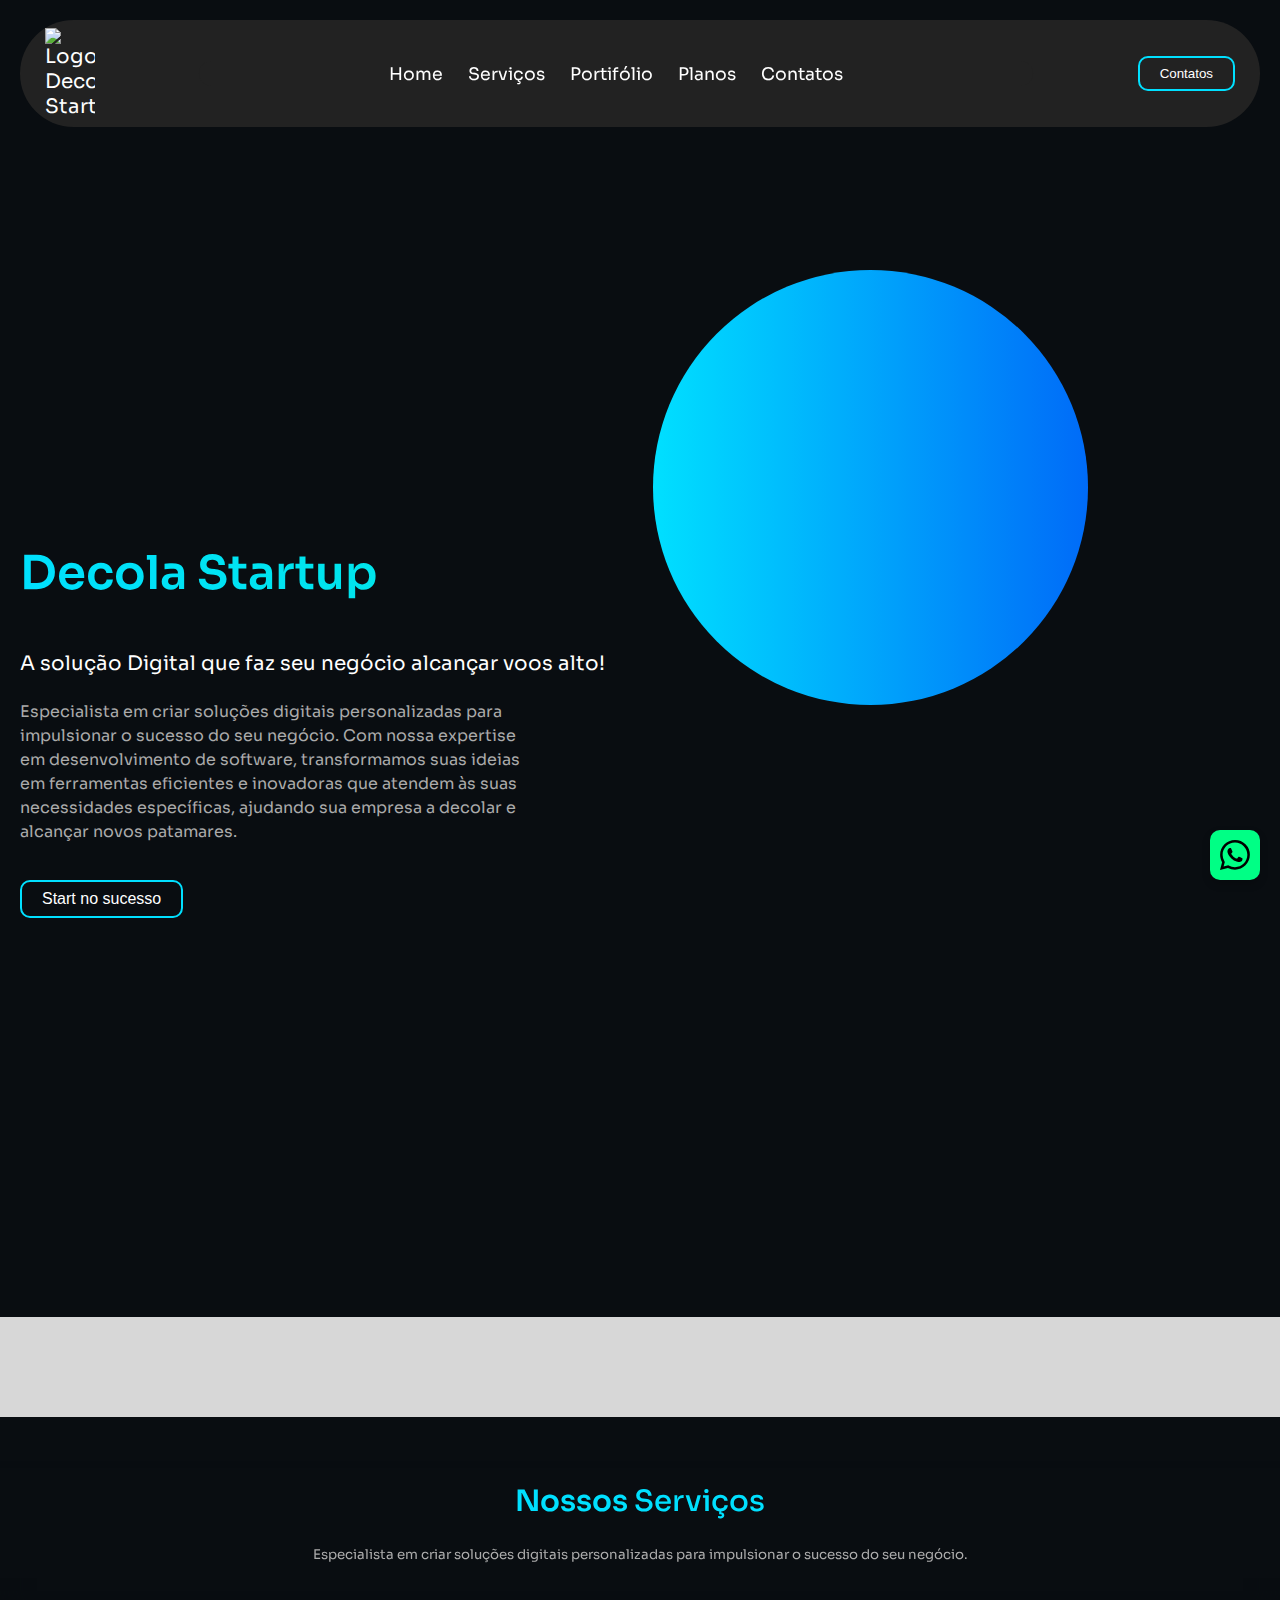
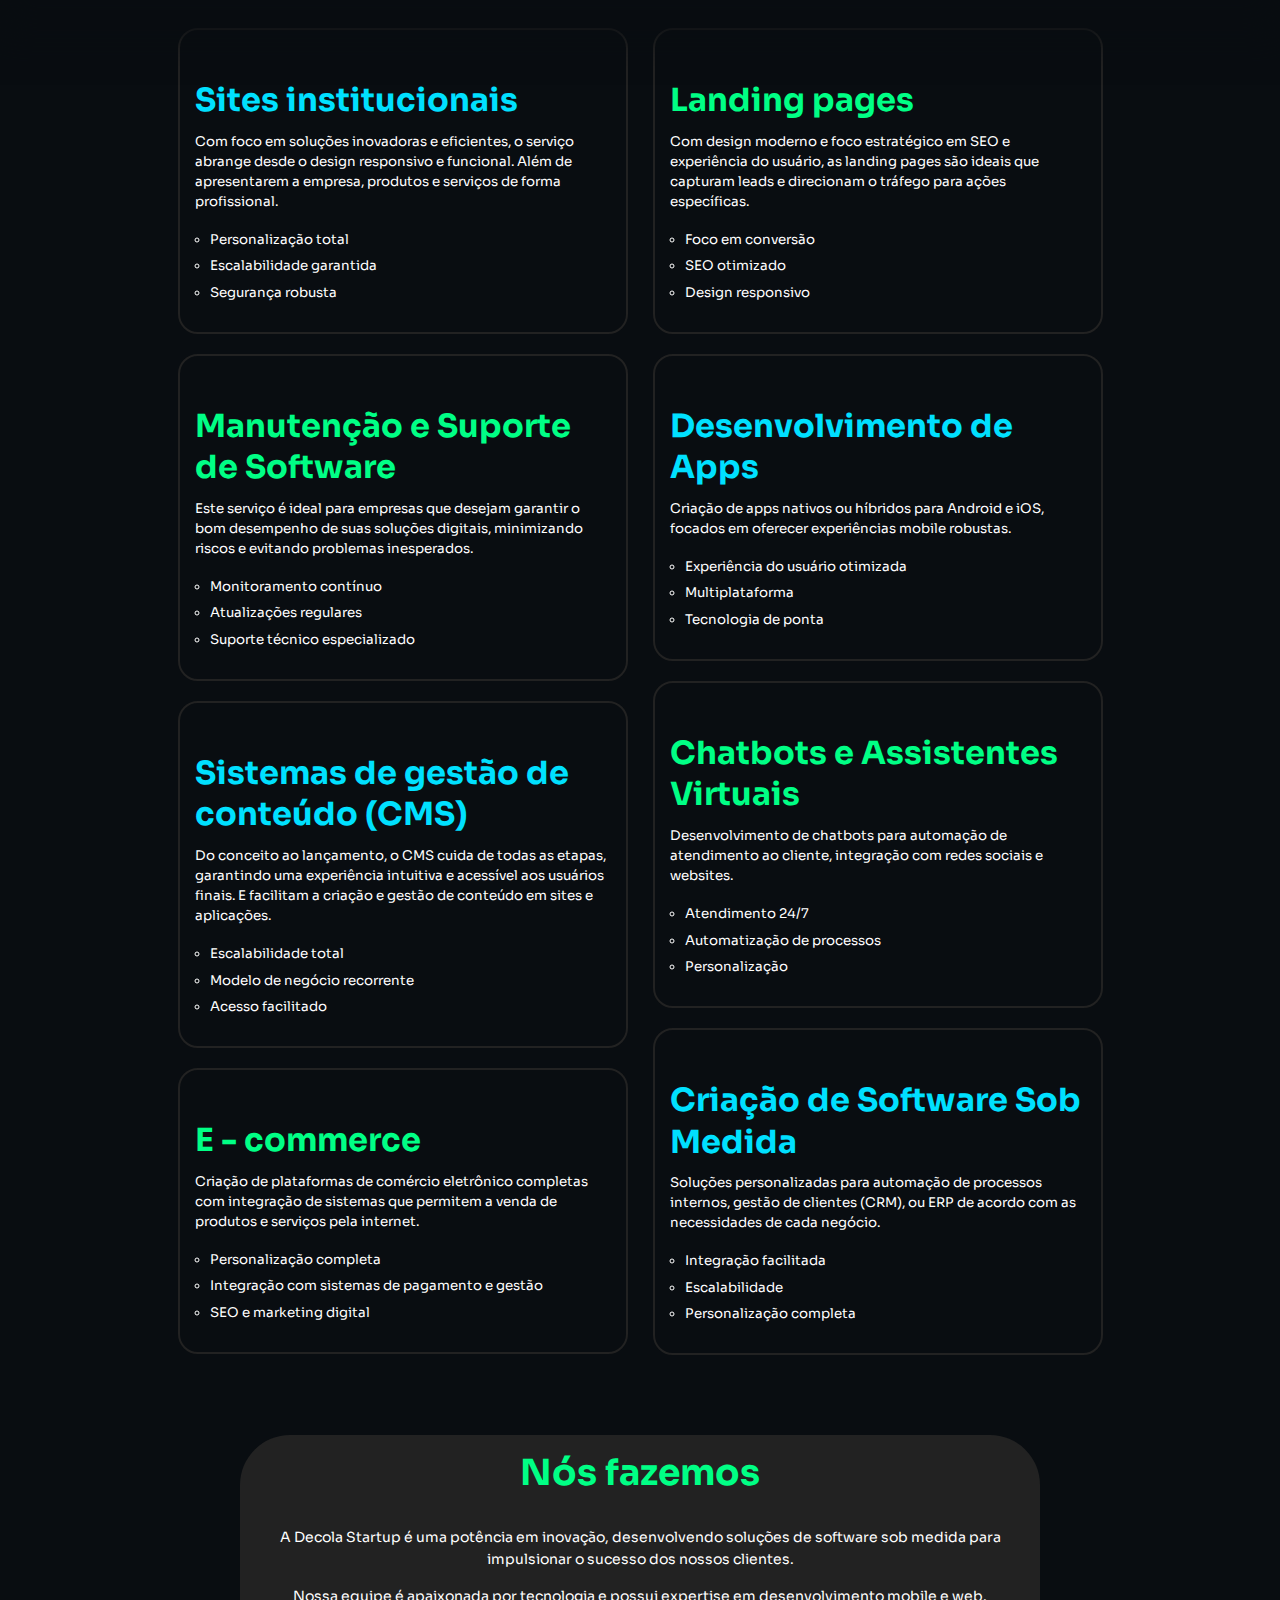
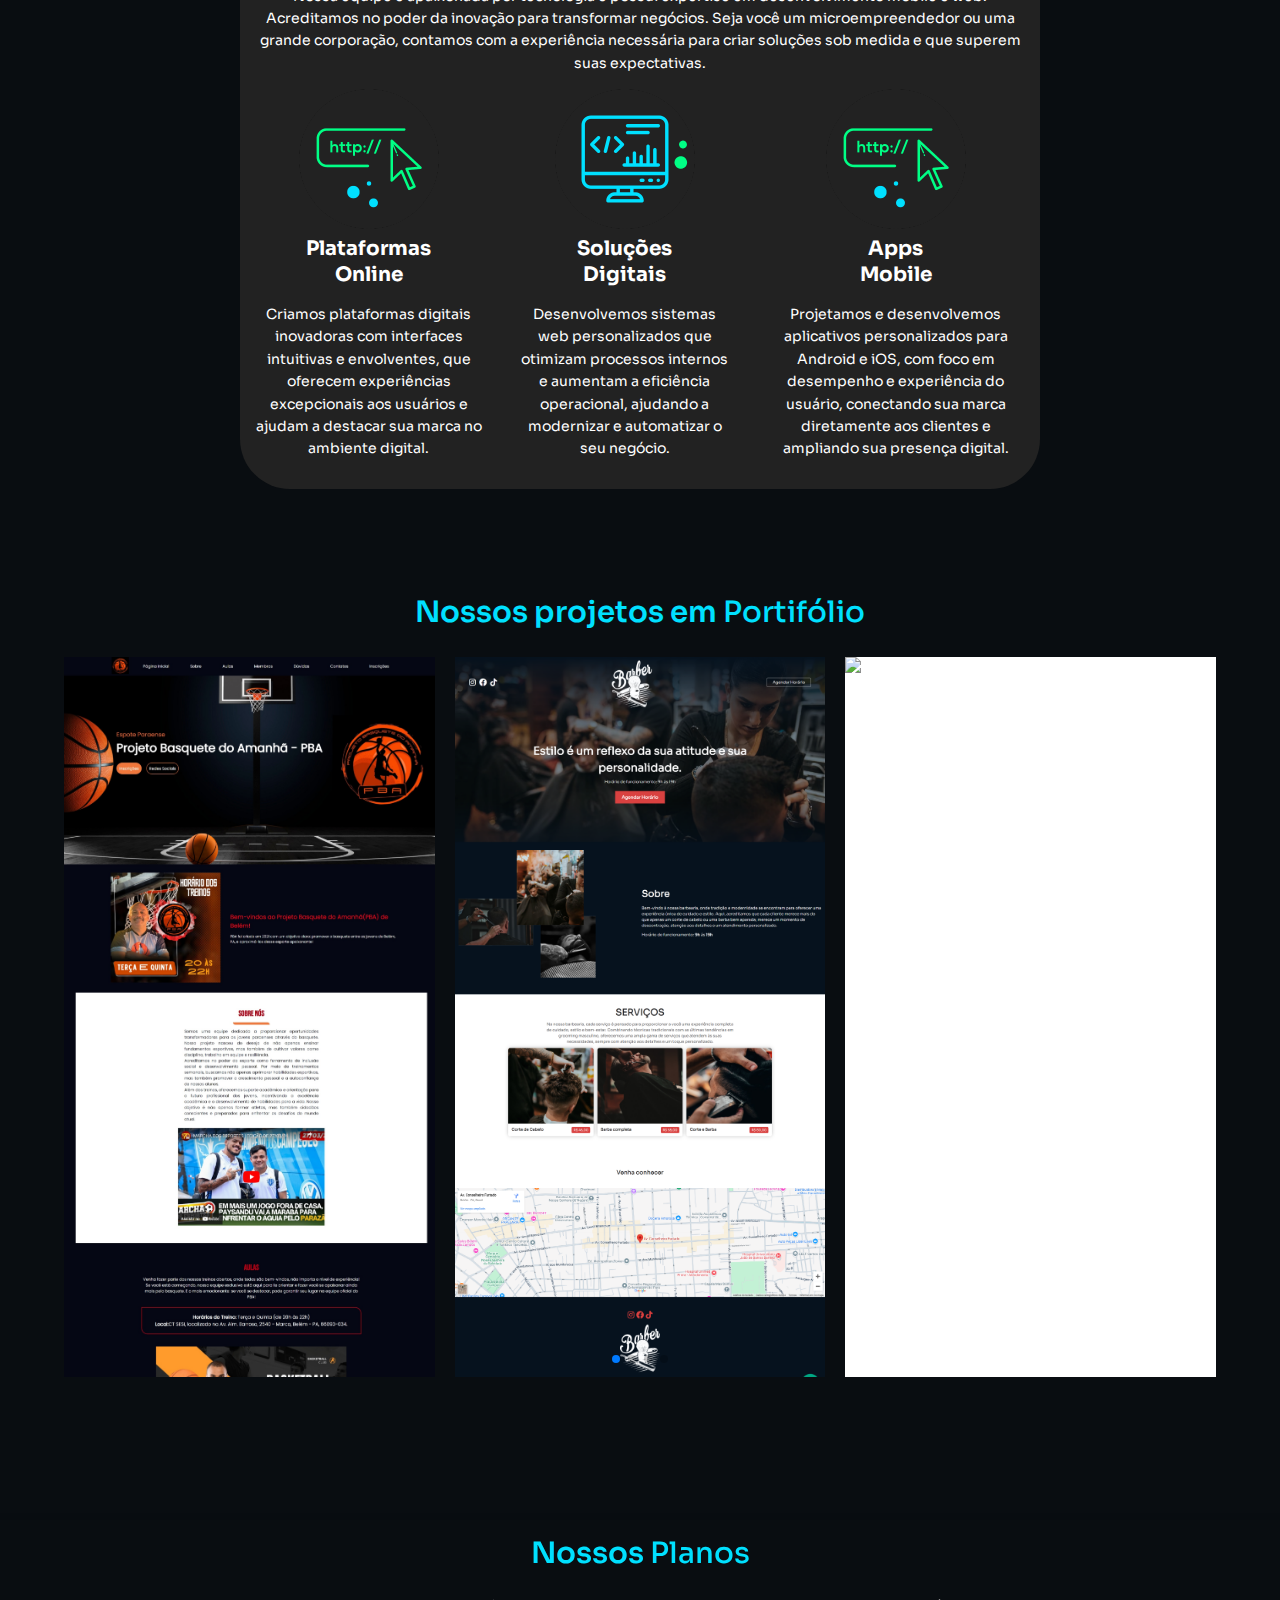
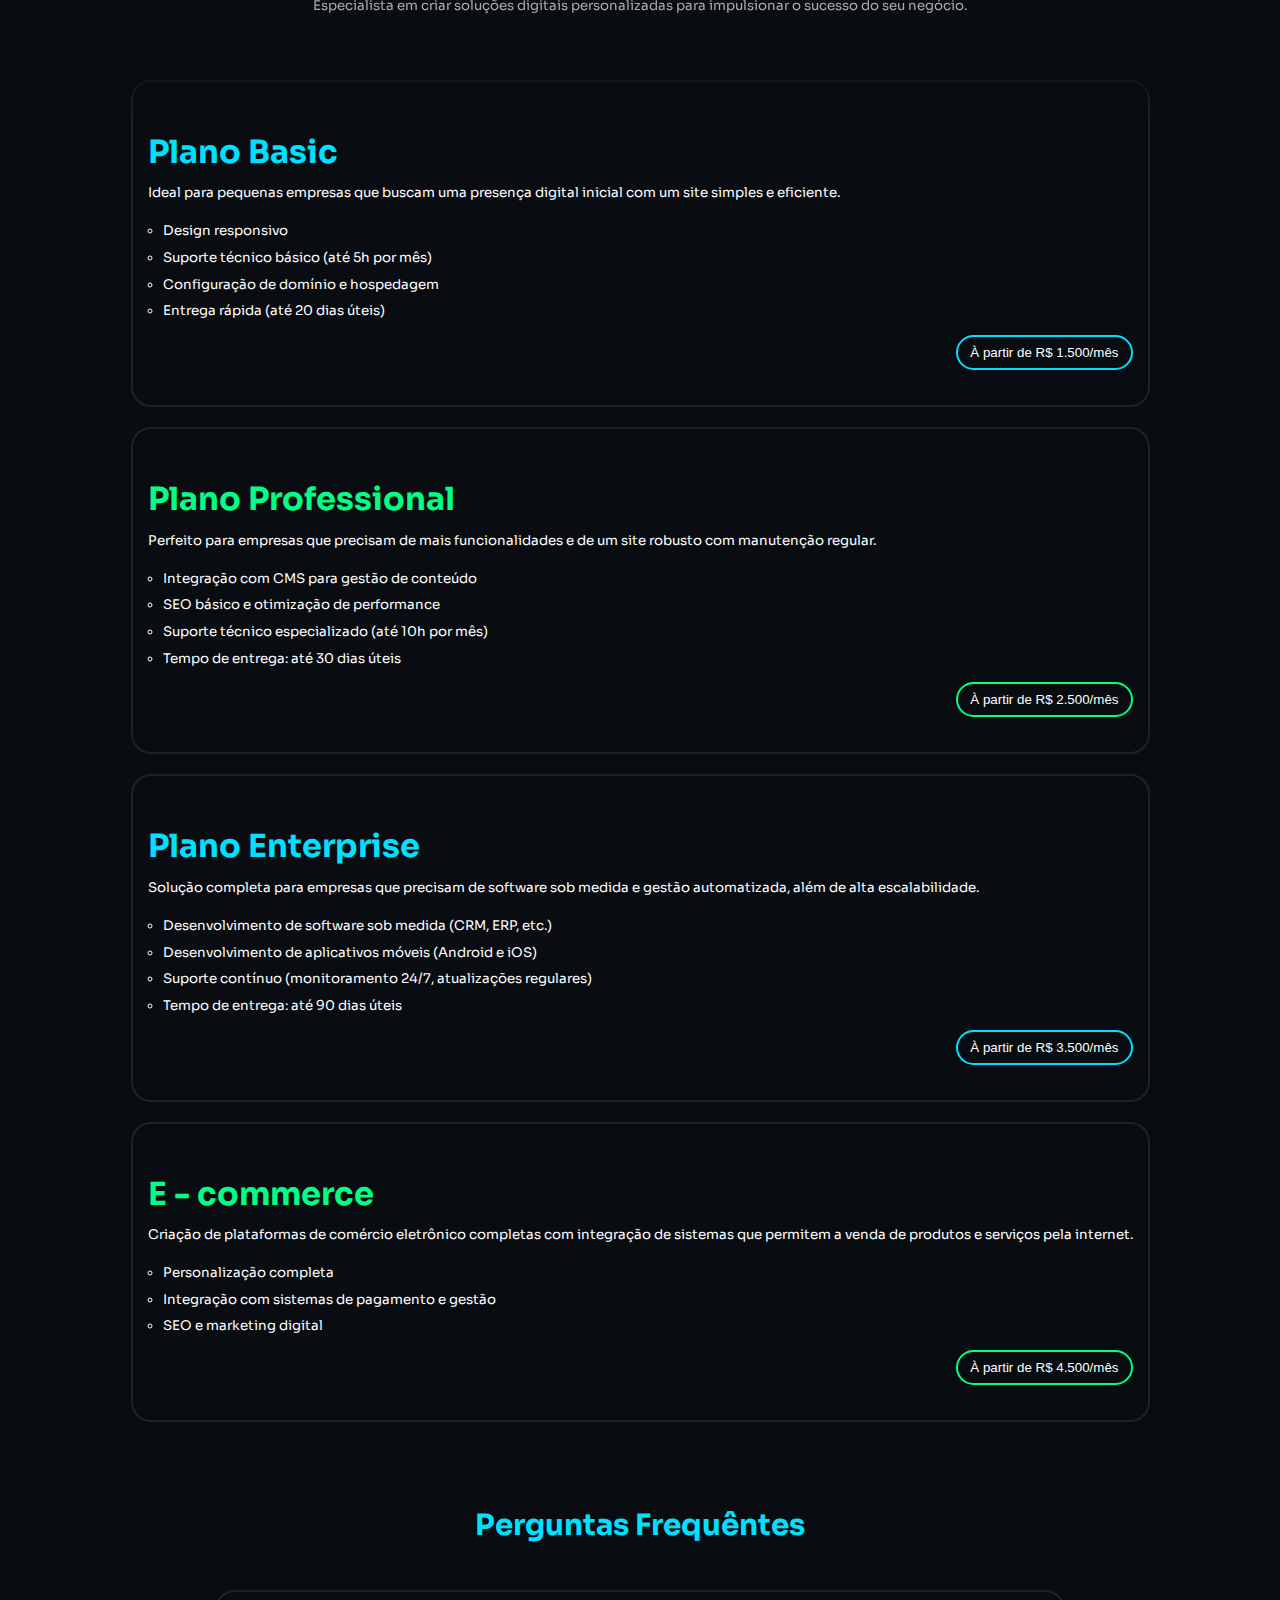
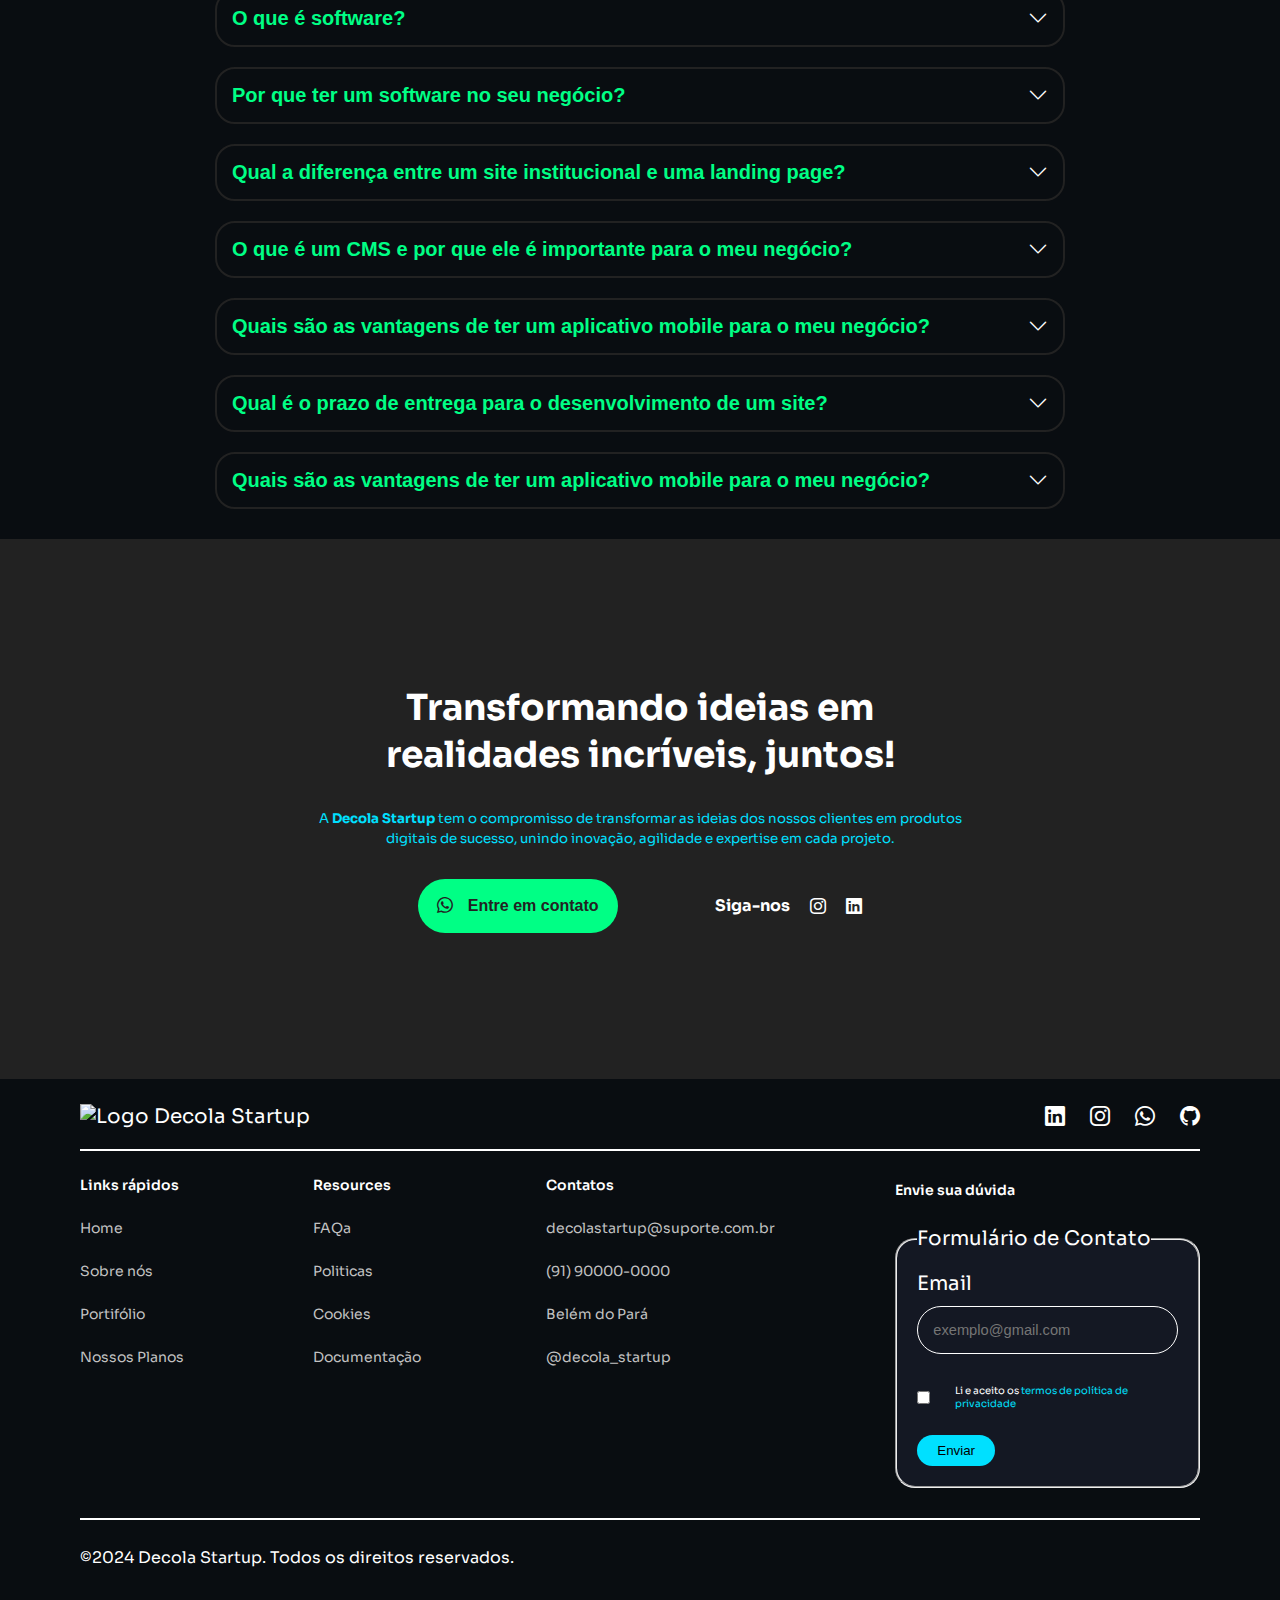
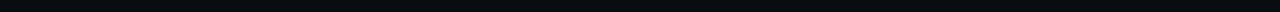
==== commit a7e96954: "submit" ====
--- a/index.html
+++ b/index.html
@@ -264,7 +264,10 @@
                 <p>A Decola Startup é uma potência em inovação, desenvolvendo soluções de software sob medida para
                     impulsionar o sucesso dos nossos clientes.</p>
 
-                <p>Nossa equipe é apaixonada por tecnologia e possui expertise em desenvolvimento mobile e web. Acreditamos no poder da inovação para transformar negócios. Seja você um microempreendedor ou uma grande corporação, contamos com a experiência necessária para criar soluções sob medida e que superem suas expectativas.</p>
+                <p>Nossa equipe é apaixonada por tecnologia e possui expertise em desenvolvimento mobile e web.
+                    Acreditamos no poder da inovação para transformar negócios. Seja você um microempreendedor ou uma
+                    grande corporação, contamos com a experiência necessária para criar soluções sob medida e que
+                    superem suas expectativas.</p>
             </div>
 
             <div class="cards-mission">
@@ -272,27 +275,31 @@
                 <div class="card-mission">
                     <img src="asserts/mission/1.png" alt="">
 
-                    <h3>Soluções <br> Online</h3>
-
-                    <p>Criamos sistemas web que otimizam processos, aumentam a eficiência e elevam sua operação. Focamos em inovação e desempenho para garantir uma presença digital moderna e funcional, maximizando seus resultados.</p>
+                    <h3>Plataformas <br> Online</h3>
+
+                    <p>Criamos plataformas digitais inovadoras com interfaces intuitivas e envolventes, que oferecem
+                        experiências excepcionais aos usuários e ajudam a destacar sua marca no ambiente digital.</p>
                 </div>
 
                 <!-- CARD 2 -->
                 <div class="card-mission">
                     <img src="asserts/mission/2.png" alt="">
 
-                    <h3>Plataformas <br> Digitais</h3>
-
-                    <p>Somos especialistas em plataformas digitais inovadoras, criando experiências de usuário intuitivas e envolventes que fazem seu negócio se destacar no digital.</p>
+                    <h3>Soluções <br> Digitais</h3>
+
+                    <p>Desenvolvemos sistemas web personalizados que otimizam processos internos e aumentam a eficiência
+                        operacional, ajudando a modernizar e automatizar o seu negócio.</p>
                 </div>
 
                 <!-- CARD 3 -->
                 <div class="card-mission">
                     <img src="asserts/mission/1.png" alt="">
 
-                    <h3>App’s <br> Mobile</h3>
-
-                    <p>Na Decola Startup, desenvolvemos aplicativos personalizados para Android e iOS, focados em desempenho e experiência do usuário, conectando sua marca diretamente aos clientes.</p>
+                    <h3>Apps <br> Mobile</h3>
+
+                    <p>Projetamos e desenvolvemos aplicativos personalizados para Android e iOS, com foco em desempenho
+                        e experiência do usuário, conectando sua marca diretamente aos clientes e ampliando sua presença
+                        digital.</p>
                 </div>
             </div>
         </section>
@@ -593,13 +600,84 @@
             </div>
         </section>
 
-        
-
         <!-- Botão Flutuante -->
         <button id="btnTop" title="Ir ao topo">
-            <i class="bi bi-arrow-up-circle"></i>
+            <img src="asserts/buttons/chevron-up.svg" alt="">
+        </button>
+
+        <!-- Botão WhatsApp -->
+        <button class="btnWhatsApp" title="Ir para o WhatsApp">
+            <img src="asserts/buttons/whatsapp.svg" alt="">
         </button>
     </main>
+
+    <footer>
+        <div class="footer-culum1">
+            <img src="asserts/logo-decola-three.png" alt="Logo Decola Startup">
+
+            <div>
+                <i class="bi bi-linkedin"></i>
+                <i class="bi bi-instagram"></i>
+                <i class="bi bi-whatsapp"></i>
+                <i class="bi bi-github"></i>
+            </div>
+        </div>
+
+        <div class="footer-culum2">
+            <div class="footer-card">
+                <span>Links rápidos</span>
+                <a href="#">Home</a>
+                <a href="#">Sobre nós</a>
+                <a href="#">Portifólio</a>
+                <a href="#">Nossos Planos</a>
+            </div>
+
+            <div class="footer-card">
+                <span>Resources</span>
+                <a href="#">FAQa</a>
+                <a href="#">Politicas</a>
+                <a href="#">Cookies</a>
+                <a href="#">Documentação</a>
+            </div>
+
+            <div class="footer-card">
+                <span>Contatos</span>
+                <a href="#">decolastartup@suporte.com.br</a>
+                <a href="#">(91) 90000-0000</a>
+                <a href="#">Belém do Pará</a>
+                <a href="#">@decola_startup</a>
+            </div>
+
+            <div class="footer-form">
+                <span>Envie sua dúvida</span>
+
+                <form action="#" method="post">
+                    <fieldset class="card-form">
+                        <legend>Formulário de Contato</legend>
+
+                        <label for="email">Email</label>
+
+                        <input type="email" name="email" id="email" placeholder="exemplo@gmail.com" required>
+
+                        <div class="politic">
+                            <input type="checkbox" name="politic" id="politic" required>
+
+                            <label for="politic">Li e aceito os <a href="#">termos de política de privacidade</a></label>
+                        </div>
+
+                        <button type="submit">Enviar</button>
+                    </fieldset>
+                </form>
+            </div>
+
+        </div>
+
+        <div class="footer-culum3">
+            <p>&copy;2024 Decola Startup. Todos os direitos reservados.</p>
+        </div>
+
+
+    </footer>
 
     <script src="menu.js"></script>
 
--- a/style.css
+++ b/style.css
@@ -868,108 +868,293 @@
 }
 /* Estilos para o botão flutuante */
 #btnTop {
+  display: none;
+  position: fixed;
+  bottom: 95px;
+  right: -3px;
+  z-index: 99;
+  background-color: #999999;
+  border: none;
+  border-radius: 15px 0px 0px 15px;
+  padding: 13px;
+  cursor: pointer;
+  transition: box-shadow 0.3s ease;
+}
+
+#btnTop:hover {
+  box-shadow: 0px 0px 12px #00e0ff;
+}
+
+.mission {
+  display: flex;
+  flex-direction: row;
+  align-items: center;
+  justify-content: center;
+  gap: 5%;
+  background-color: #222;
+  padding: 15px;
+  margin: 20px 0px;
+  border-radius: 50px;
+  margin: 80px auto;
+  max-width: 1288px;
+  width: 100%;
+}
+.mission .info-mission {
+  width: 30%;
+}
+.mission .info-mission h2 {
+  color: #00ff85;
+}
+.mission .info-mission p {
+  font-size: 0.7em;
+}
+
+.cards-mission {
+  display: flex;
+  gap: 5%;
+  text-align: center;
+  width: 60%;
+}
+.cards-mission h3 {
+  font-size: 1em;
+  text-align: center;
+}
+.cards-mission p {
+  font-size: 0.7em;
+}
+
+@media screen and (max-width: 1312px) {
+  .mission {
+    flex-direction: column;
+    max-width: 800px;
+    width: 100%;
+  }
+  .mission .info-mission {
+    width: 100%;
+    text-align: center;
+  }
+  .cards-mission {
+    width: 100%;
+  }
+}
+@media screen and (max-width: 800px) {
+  .mission {
+    text-align: center;
+    background-image: none;
+    background-color: #222222;
+    border-radius: 0px;
+    margin-top: 80px;
+  }
+  .info-mission {
+    display: flex;
+    flex-direction: column;
+    align-items: center;
+  }
+  .info-mission p {
+    width: 85%;
+  }
+  .cards-mission {
+    flex-direction: column;
+  }
+  .cards-mission p {
+    max-width: 500px;
+  }
+  .card-mission {
+    display: flex;
+    flex-direction: column;
+    align-items: center;
+  }
+}
+footer {
+  display: flex;
+  flex-flow: column;
+  padding: 25px 80px;
+}
+
+.footer-culum1 {
+  display: flex;
+  align-items: center;
+  justify-content: space-between;
+  padding-bottom: 20px;
+  border-bottom: 2px solid #fff;
+}
+.footer-culum1 div {
+  display: flex;
+  gap: 25px;
+}
+.footer-culum1 div i {
+  font-size: 20px;
+}
+
+.footer-culum2 {
+  display: flex;
+  justify-content: center;
+  gap: 25px;
+  margin: 25px 0px;
+  padding-bottom: 30px;
+  border-bottom: 2px solid #fff;
+}
+.footer-culum2 .footer-card {
+  display: flex;
+  flex-flow: column;
+  font-size: 0.7em;
+  width: 20%;
+}
+.footer-culum2 .footer-card span {
+  font-size: 0.7rem;
+  font-weight: 600;
+  color: #fff;
+}
+.footer-culum2 .footer-card a {
+  color: #c2c2c2;
+  margin-top: 25px;
+}
+.footer-culum2 .footer-form {
+  margin-left: 100px;
+}
+.footer-culum2 .footer-form span {
+  font-size: 0.7rem;
+  font-weight: 600;
+  color: #fff;
+}
+.footer-culum2 .footer-form .card-form {
+  background-color: #141823;
+  padding: 20px;
+  margin-top: 25px;
+  border-radius: 20px;
+}
+.footer-culum2 .footer-form .card-form input {
+  background: transparent;
+  color: #fff;
+  border: 1px solid #fff;
+  border-radius: 50px;
+  font-size: 11pt;
+  width: 100%;
+  margin-top: 10px;
+  padding: 15px;
+}
+.footer-culum2 .footer-form .card-form .politic {
+  display: flex;
+  align-items: center;
+  justify-content: space-between;
+  margin-top: 25px;
+  margin-bottom: 20px;
+  gap: 15px;
+}
+.footer-culum2 .footer-form .card-form .politic input[type=checkbox] {
+  width: auto;
+  cursor: pointer;
+  margin: 0px;
+}
+.footer-culum2 .footer-form .card-form .politic label {
+  font-size: 0.5rem;
+  color: #fff;
+  background-color: transparent;
+  cursor: pointer;
+  padding: 5px 10px;
+  border-radius: 4px;
+  transition: background-color 0.3s ease;
+}
+.footer-culum2 .footer-form .card-form .politic label a {
+  color: #00e0ff;
+}
+.footer-culum2 .footer-form .card-form button {
+  background-color: #00e0ff;
+  border: none;
+  border-radius: 50px;
+  padding: 8px 20px;
+  cursor: pointer;
+}
+
+.footer-culum3 {
+  font-size: 12pt;
+}
+
+@media screen and (max-width: 1213px) {
+  .footer-culum2 {
+    flex-wrap: wrap;
+  }
+  .footer-culum2 .footer-form {
+    width: 100%;
+  }
+  .footer-culum3 {
+    text-align: center;
+  }
+  .footer-culum2 .footer-form .card-form .politc {
+    justify-content: space-around;
+  }
+}
+@media screen and (max-width: 594px) {
+  footer {
+    flex-direction: column;
+    width: 100%;
+    padding: 25px 20px;
+  }
+  .footer-culum1 {
+    flex-direction: column;
+  }
+  .footer-culum2 {
+    flex-direction: column;
+    width: 100%;
+  }
+  .footer-culum2 .politc {
+    flex-wrap: wrap;
+  }
+  .footer-culum2 .footer-card {
+    width: 100%;
+  }
+  .footer-culum2 .footer-card a {
+    margin-top: 5px;
+    margin-left: 15px;
+  }
+  .footer-culum2 .politc div {
+    display: flex;
+    align-items: center;
+    justify-content: space-between;
+  }
+  .footer-culum2 .footer-form {
+    margin-left: 1px;
+  }
+  .footer-culum3 p {
+    font-size: 0.7rem;
+  }
+}
+/* Estilos para o botão flutuante */
+.btnWhatsApp {
   /* display: none; */
   /* Escondido por padrão */
   position: fixed;
   bottom: 20px;
   right: 20px;
   z-index: 99;
-  background-color: #00e0ff;
-  color: white;
+  background-color: #00ff85;
   border: none;
-  border-radius: 50px;
-  padding: 15px;
+  border-radius: 10px;
+  padding: 10px;
   font-size: 18px;
   cursor: pointer;
   box-shadow: 0px 4px 8px rgba(0, 0, 0, 0.2);
   transition: opacity 0.3s ease;
-}
-
-#btnTop:hover {
-  background-color: #333;
-  /* Cor ao passar o mouse */
-}
-
-.mission {
-  display: flex;
-  flex-direction: row;
-  align-items: center;
-  justify-content: center;
-  gap: 5%;
-  background-image: url("../asserts/1.png");
-  background-position: center;
-  background-repeat: no-repeat;
-  background-attachment: fixed;
-  padding: 15px;
-  margin: 20px 0px;
-  border-radius: 50px;
-  margin: 50px auto;
-  max-width: 1288px;
-  width: 100%;
-}
-.mission .info-mission {
-  width: 30%;
-}
-.mission .info-mission h2 {
-  color: #00ff85;
-}
-.mission .info-mission p {
-  font-size: 0.7em;
-}
-
-.cards-mission {
-  display: flex;
-  gap: 5%;
-  text-align: center;
-  width: 60%;
-}
-.cards-mission h3 {
-  font-size: 1em;
-  text-align: center;
-}
-.cards-mission p {
-  font-size: 0.7em;
-}
-
-@media screen and (max-width: 1312px) {
-  .mission {
-    flex-direction: column;
-    max-width: 800px;
-    width: 100%;
-  }
-  .mission .info-mission {
-    width: 100%;
-    text-align: center;
-  }
-  .cards-mission {
-    width: 100%;
-  }
-}
-@media screen and (max-width: 800px) {
-  .mission {
-    text-align: center;
-    background-attachment: scroll;
-  }
-  .info-mission {
-    display: flex;
-    flex-direction: column;
-    align-items: center;
-  }
-  .info-mission p {
-    width: 85%;
-  }
-  .cards-mission {
-    flex-direction: column;
-  }
-  .cards-mission p {
-    width: 85%;
-  }
-  .card-mission {
-    display: flex;
-    flex-direction: column;
-    align-items: center;
-  }
-}
+  width: 50px;
+  height: 50px;
+}
+.btnWhatsApp img {
+  width: 100%;
+  height: 100%;
+}
+
+.btnWhatsApp:hover {
+  opacity: 0.8;
+}
+
+html {
+  scroll-behavior: smooth;
+}
+
+:target {
+  scroll-margin-top: 0.8em;
+}
+
 body {
   width: 100%;
   height: 100vh;
@@ -992,44 +1177,51 @@
 
 /* Estilos de Títulos (para telas pequenas) */
 h1 {
-  font-size: 2.5em; /* 40px */
+  font-size: 2.5em;
+  /* 40px */
   line-height: 1.2;
   margin-bottom: 1em;
 }
 
 h2 {
-  font-size: 2em; /* 32px */
+  font-size: 2em;
+  /* 32px */
   line-height: 1.3;
   margin-bottom: 0.8em;
 }
 
 h3 {
-  font-size: 1.75em; /* 28px */
+  font-size: 1.75em;
+  /* 28px */
   line-height: 1.3;
   margin-bottom: 0.75em;
 }
 
 h4 {
-  font-size: 1.5em; /* 24px */
+  font-size: 1.5em;
+  /* 24px */
   line-height: 1.3;
   margin-bottom: 0.7em;
 }
 
 h5 {
-  font-size: 1.25em; /* 20px */
+  font-size: 1.25em;
+  /* 20px */
   line-height: 1.3;
   margin-bottom: 0.6em;
 }
 
 h6 {
-  font-size: 1em; /* 16px */
+  font-size: 1em;
+  /* 16px */
   line-height: 1.3;
   margin-bottom: 0.5em;
 }
 
 /* Parágrafos */
 p {
-  font-size: 1em; /* 16px */
+  font-size: 1em;
+  /* 16px */
   line-height: 1.6;
   margin-bottom: 1em;
 }
@@ -1037,81 +1229,105 @@
 /* Ajuste para telas médias (tablets) */
 @media screen and (min-width: 768px) {
   html {
-    font-size: 18px; /* 1rem = 18px */
+    font-size: 18px;
+    /* 1rem = 18px */
   }
   h1 {
-    font-size: 2.2em; /* 39.6px */
+    font-size: 2.2em;
+    /* 39.6px */
   }
   h2 {
-    font-size: 1.8em; /* 32.4px */
+    font-size: 1.8em;
+    /* 32.4px */
   }
   h3 {
-    font-size: 1.6em; /* 28.8px */
+    font-size: 1.6em;
+    /* 28.8px */
   }
   h4 {
-    font-size: 1.4em; /* 25.2px */
+    font-size: 1.4em;
+    /* 25.2px */
   }
   h5 {
-    font-size: 1.2em; /* 21.6px */
+    font-size: 1.2em;
+    /* 21.6px */
   }
   h6 {
-    font-size: 1em; /* 18px */
+    font-size: 1em;
+    /* 18px */
   }
   p {
-    font-size: 1em; /* 18px */
+    font-size: 1em;
+    /* 18px */
   }
 }
 /* Ajuste para telas grandes (desktops) */
 @media screen and (min-width: 1024px) {
   html {
-    font-size: 20px; /* 1rem = 20px */
+    font-size: 20px;
+    /* 1rem = 20px */
   }
   h1 {
-    font-size: 2em; /* 40px */
+    font-size: 2em;
+    /* 40px */
   }
   h2 {
-    font-size: 1.8em; /* 36px */
+    font-size: 1.8em;
+    /* 36px */
   }
   h3 {
-    font-size: 1.6em; /* 32px */
+    font-size: 1.6em;
+    /* 32px */
   }
   h4 {
-    font-size: 1.4em; /* 28px */
+    font-size: 1.4em;
+    /* 28px */
   }
   h5 {
-    font-size: 1.2em; /* 24px */
+    font-size: 1.2em;
+    /* 24px */
   }
   h6 {
-    font-size: 1em; /* 20px */
+    font-size: 1em;
+    /* 20px */
   }
   p {
-    font-size: 1em; /* 20px */
+    font-size: 1em;
+    /* 20px */
   }
 }
 /* Ajuste para telas muito grandes (monitores grandes) */
 @media screen and (min-width: 1440px) {
   html {
-    font-size: 22px; /* 1rem = 22px */
+    font-size: 22px;
+    /* 1rem = 22px */
   }
   h1 {
-    font-size: 1.8em; /* 39.6px */
+    font-size: 1.8em;
+    /* 39.6px */
   }
   h2 {
-    font-size: 1.6em; /* 35.2px */
+    font-size: 1.6em;
+    /* 35.2px */
   }
   h3 {
-    font-size: 1.5em; /* 33px */
+    font-size: 1.5em;
+    /* 33px */
   }
   h4 {
-    font-size: 1.3em; /* 28.6px */
+    font-size: 1.3em;
+    /* 28.6px */
   }
   h5 {
-    font-size: 1.1em; /* 24.2px */
+    font-size: 1.1em;
+    /* 24.2px */
   }
   h6 {
-    font-size: 1em; /* 22px */
+    font-size: 1em;
+    /* 22px */
   }
   p {
-    font-size: 1em; /* 22px */
+    font-size: 1em;
+    /* 22px */
   }
 }/*# sourceMappingURL=style.css.map */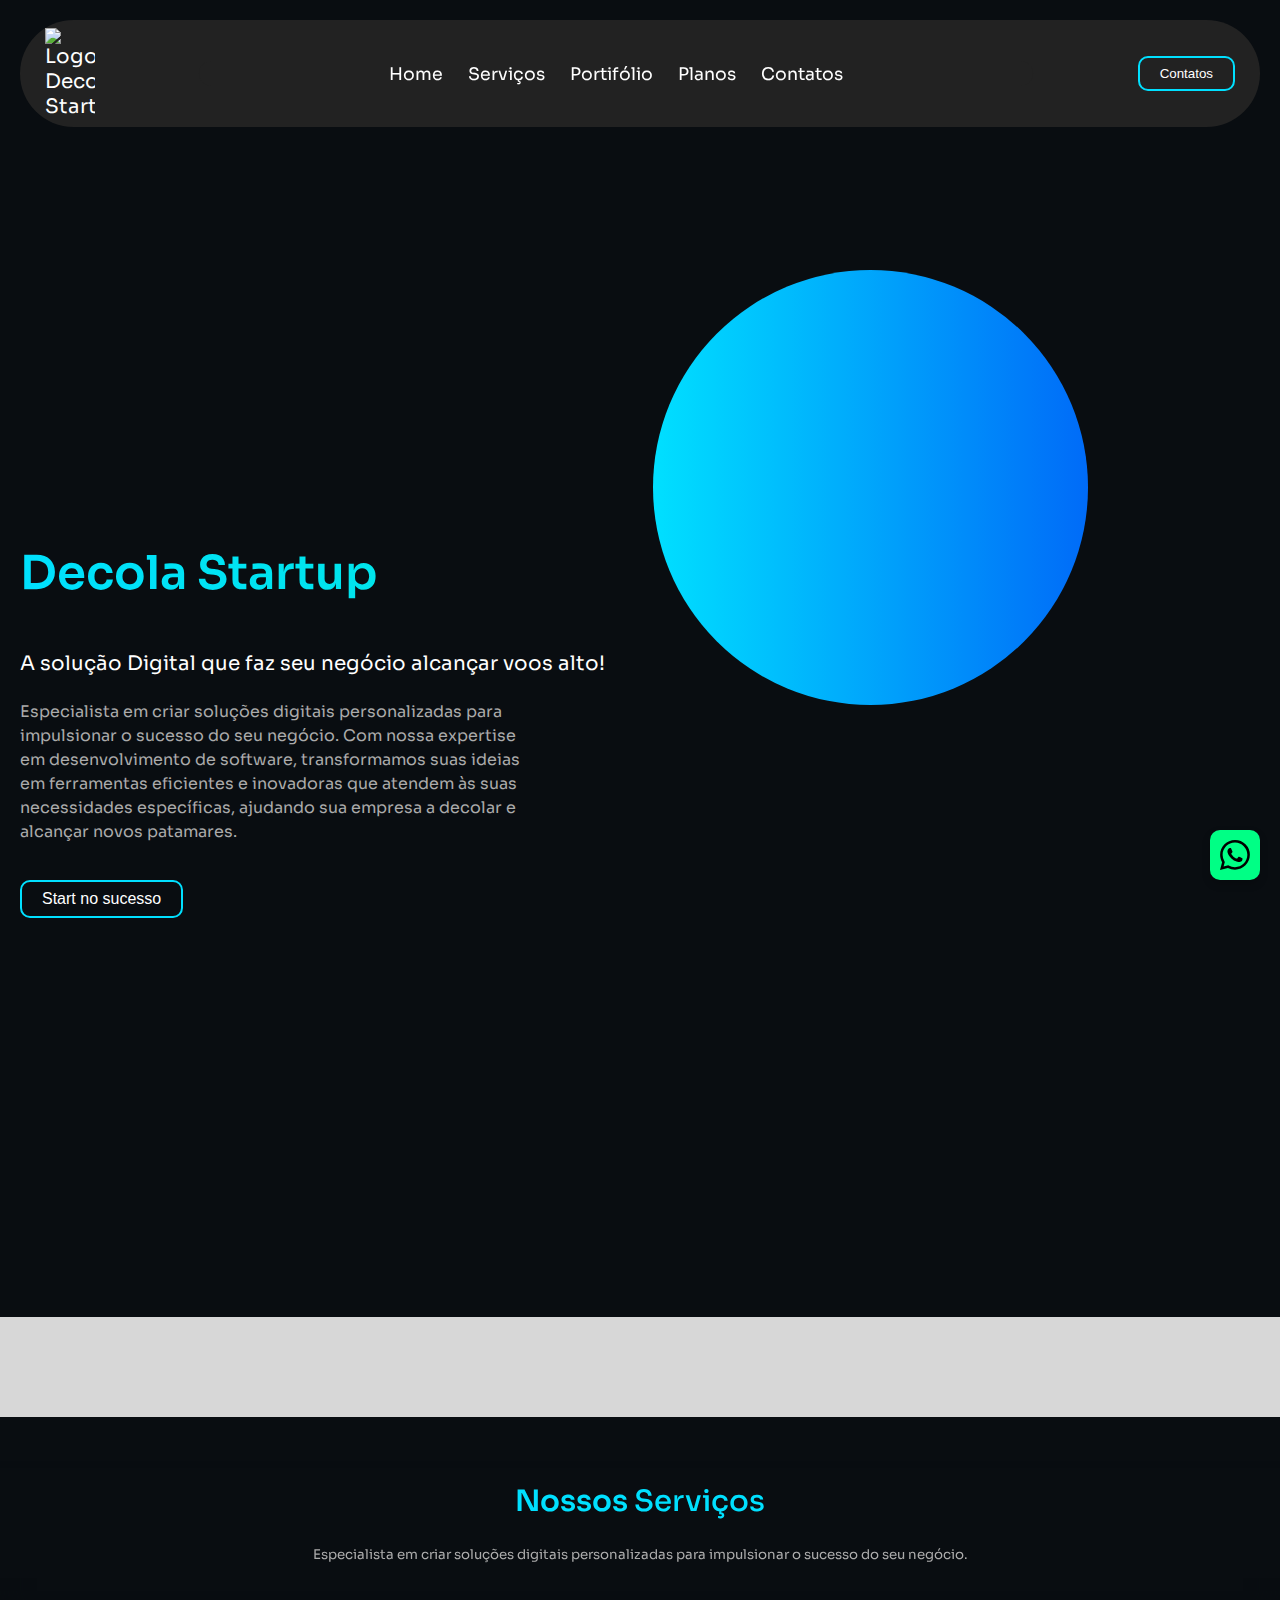
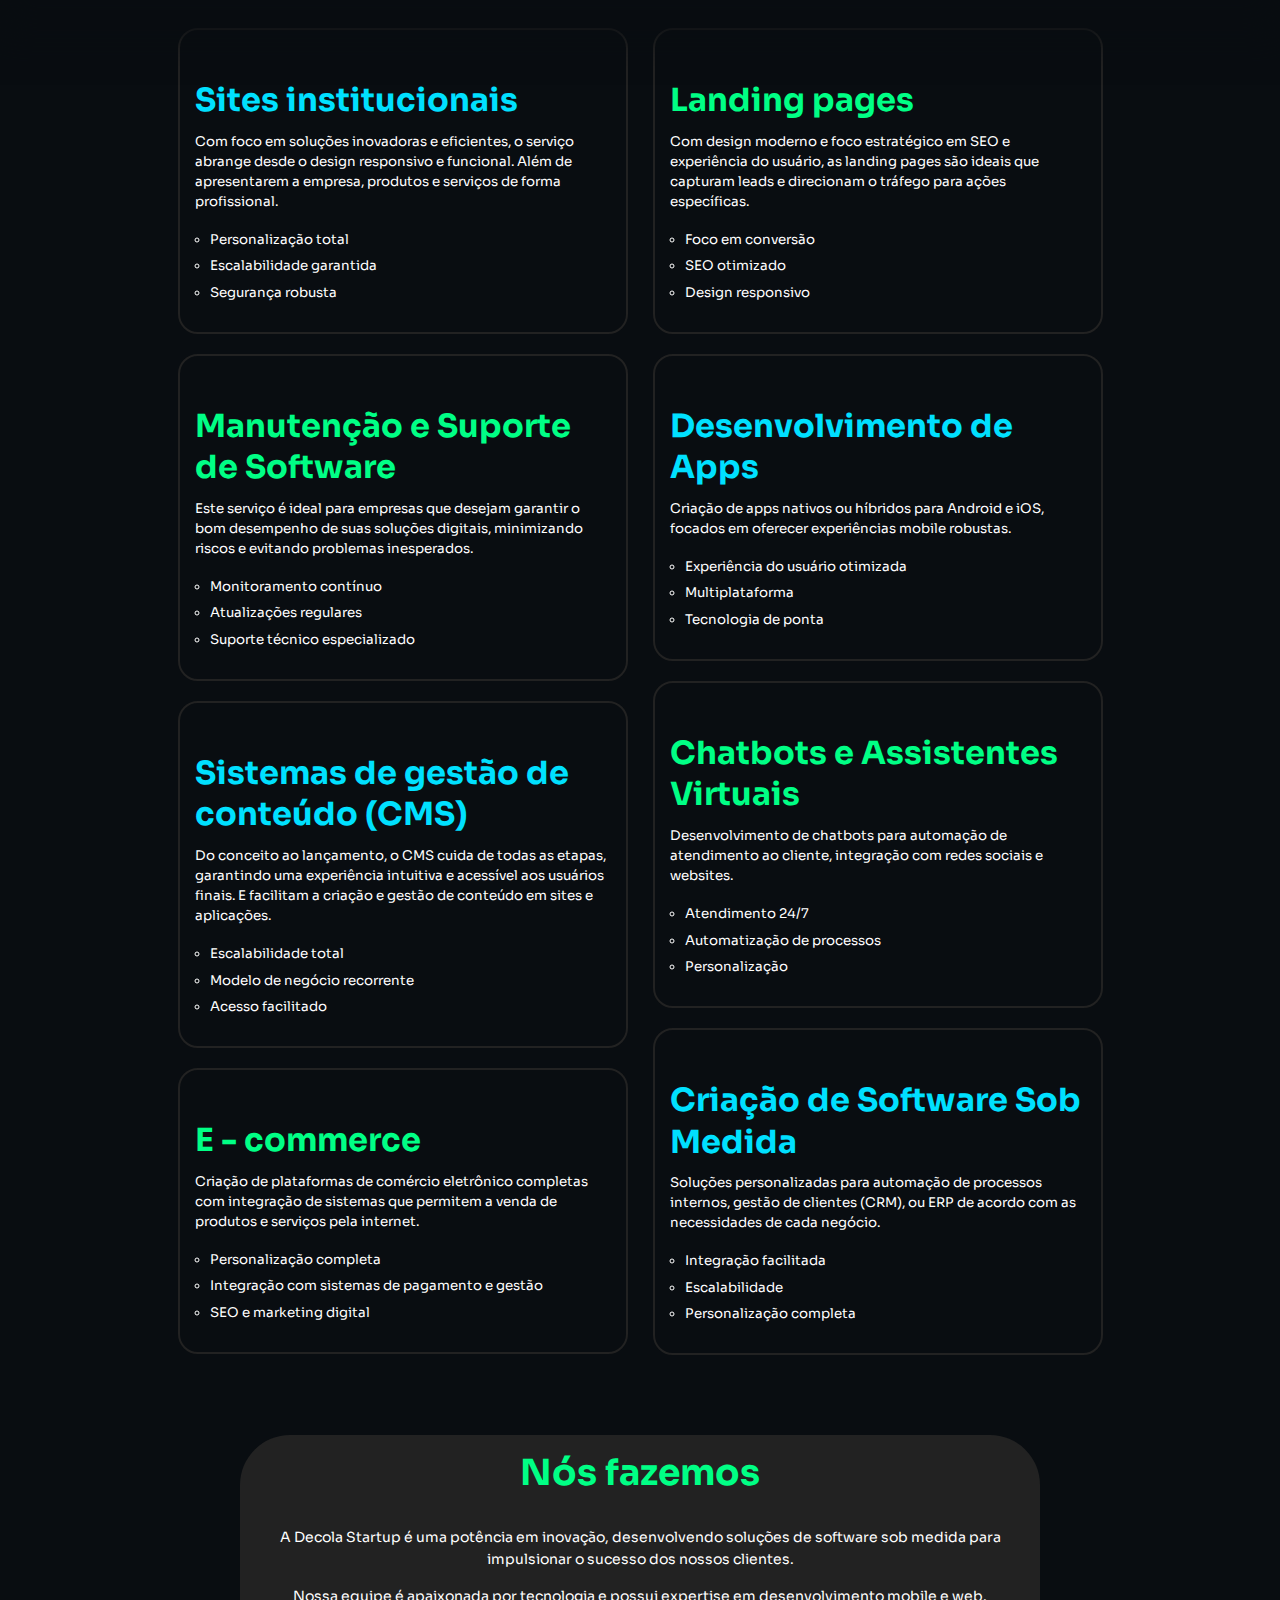
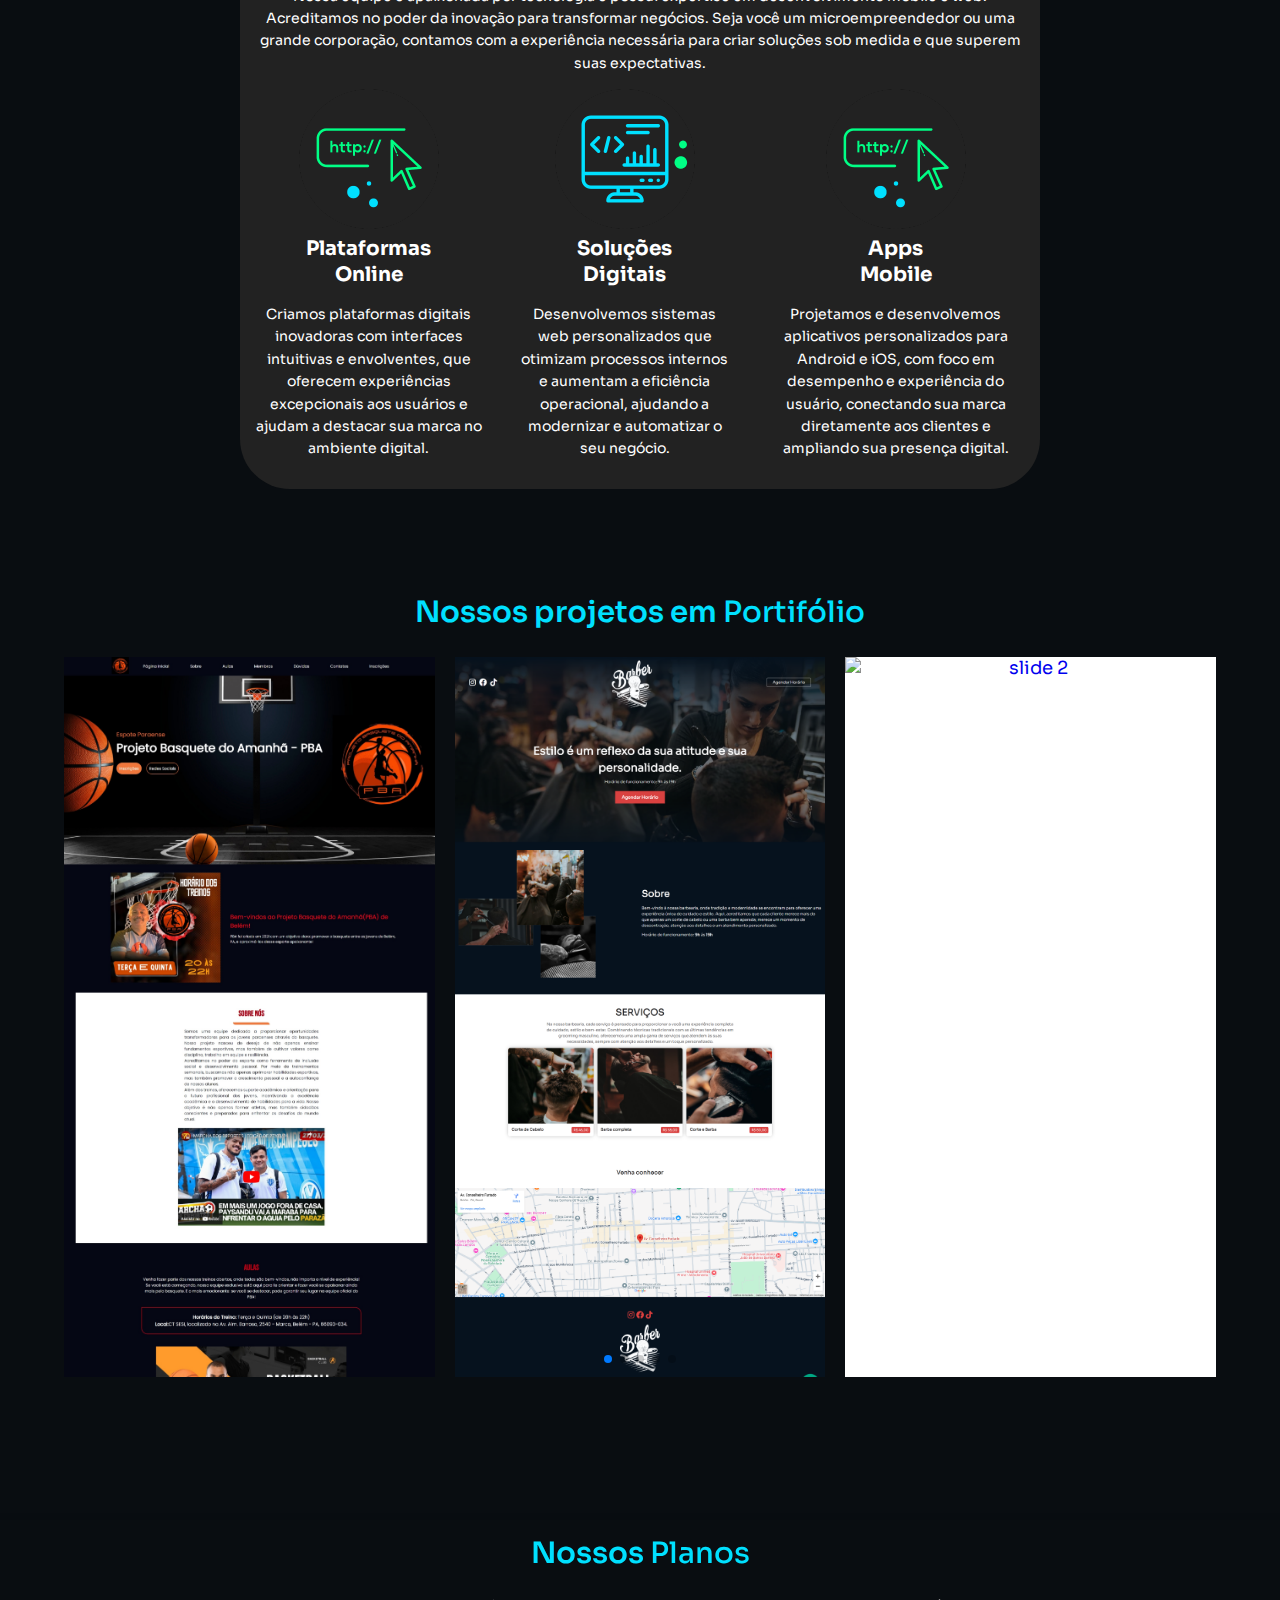
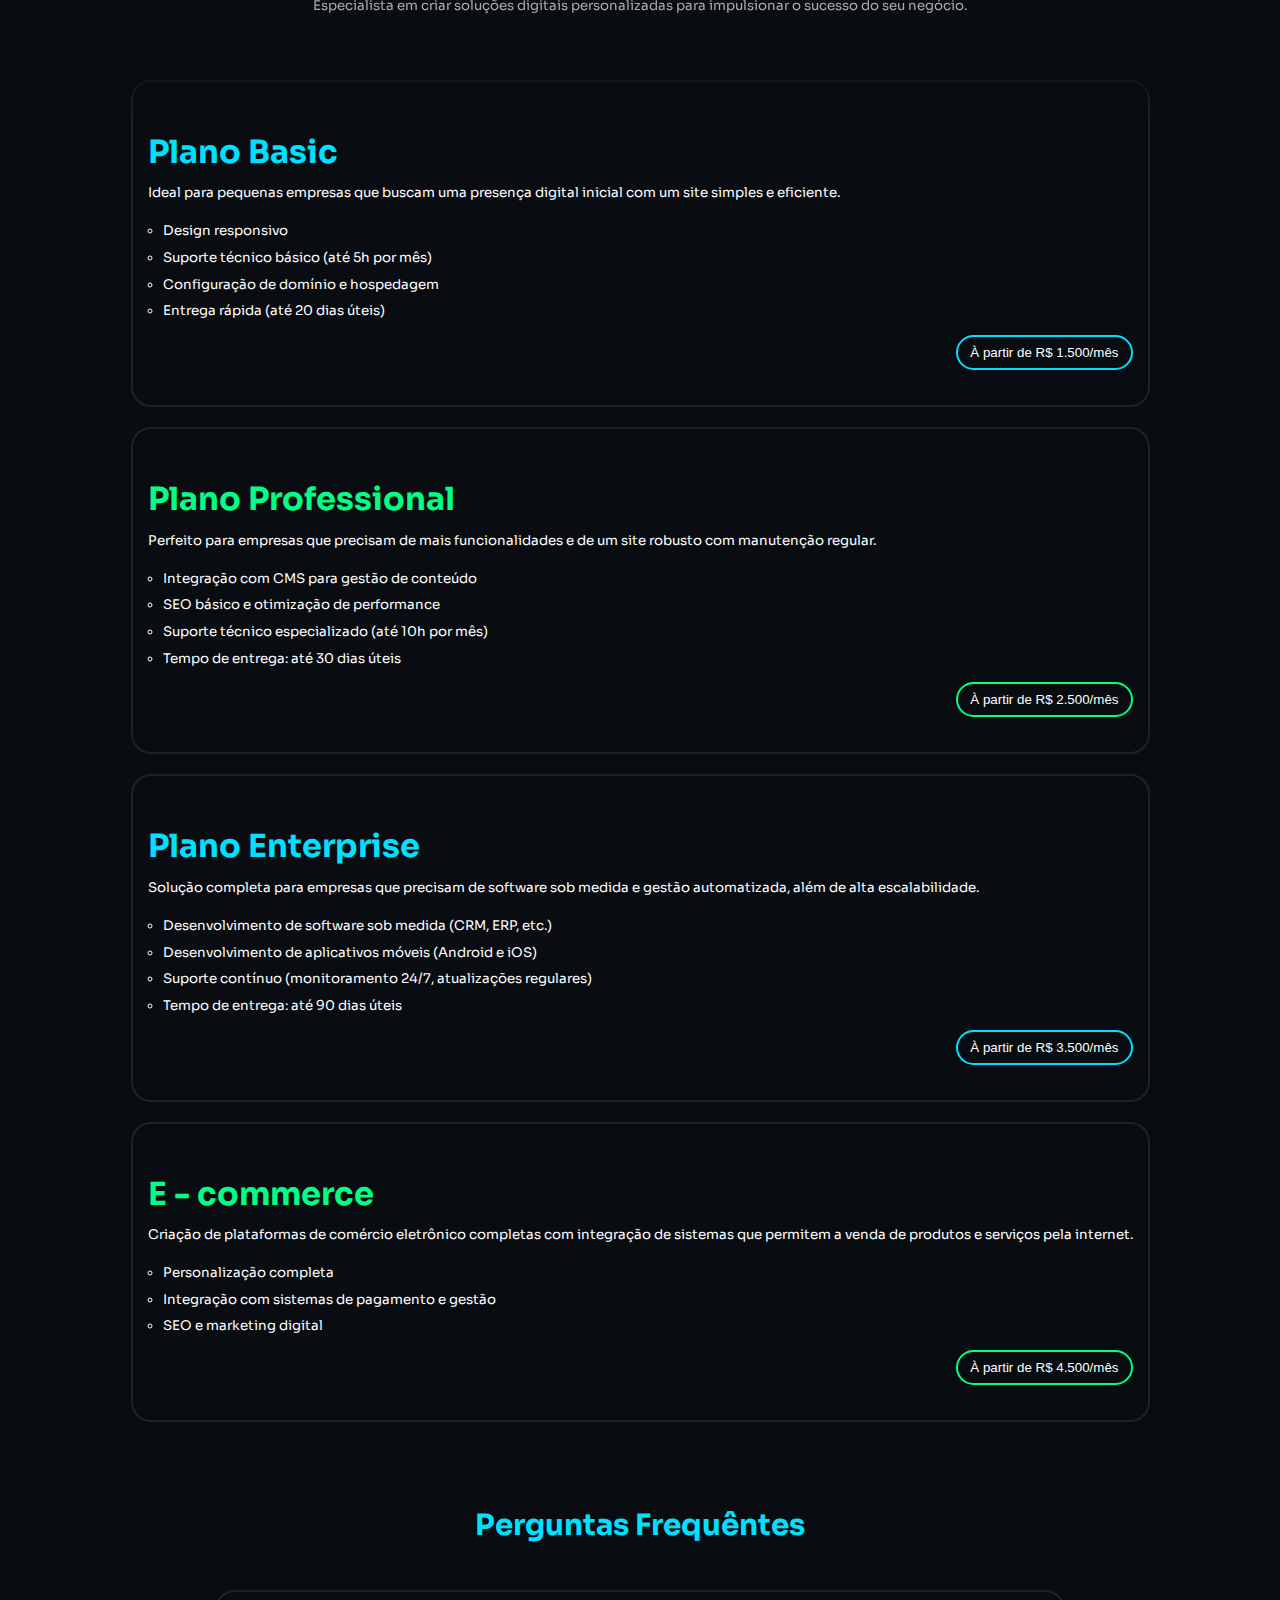
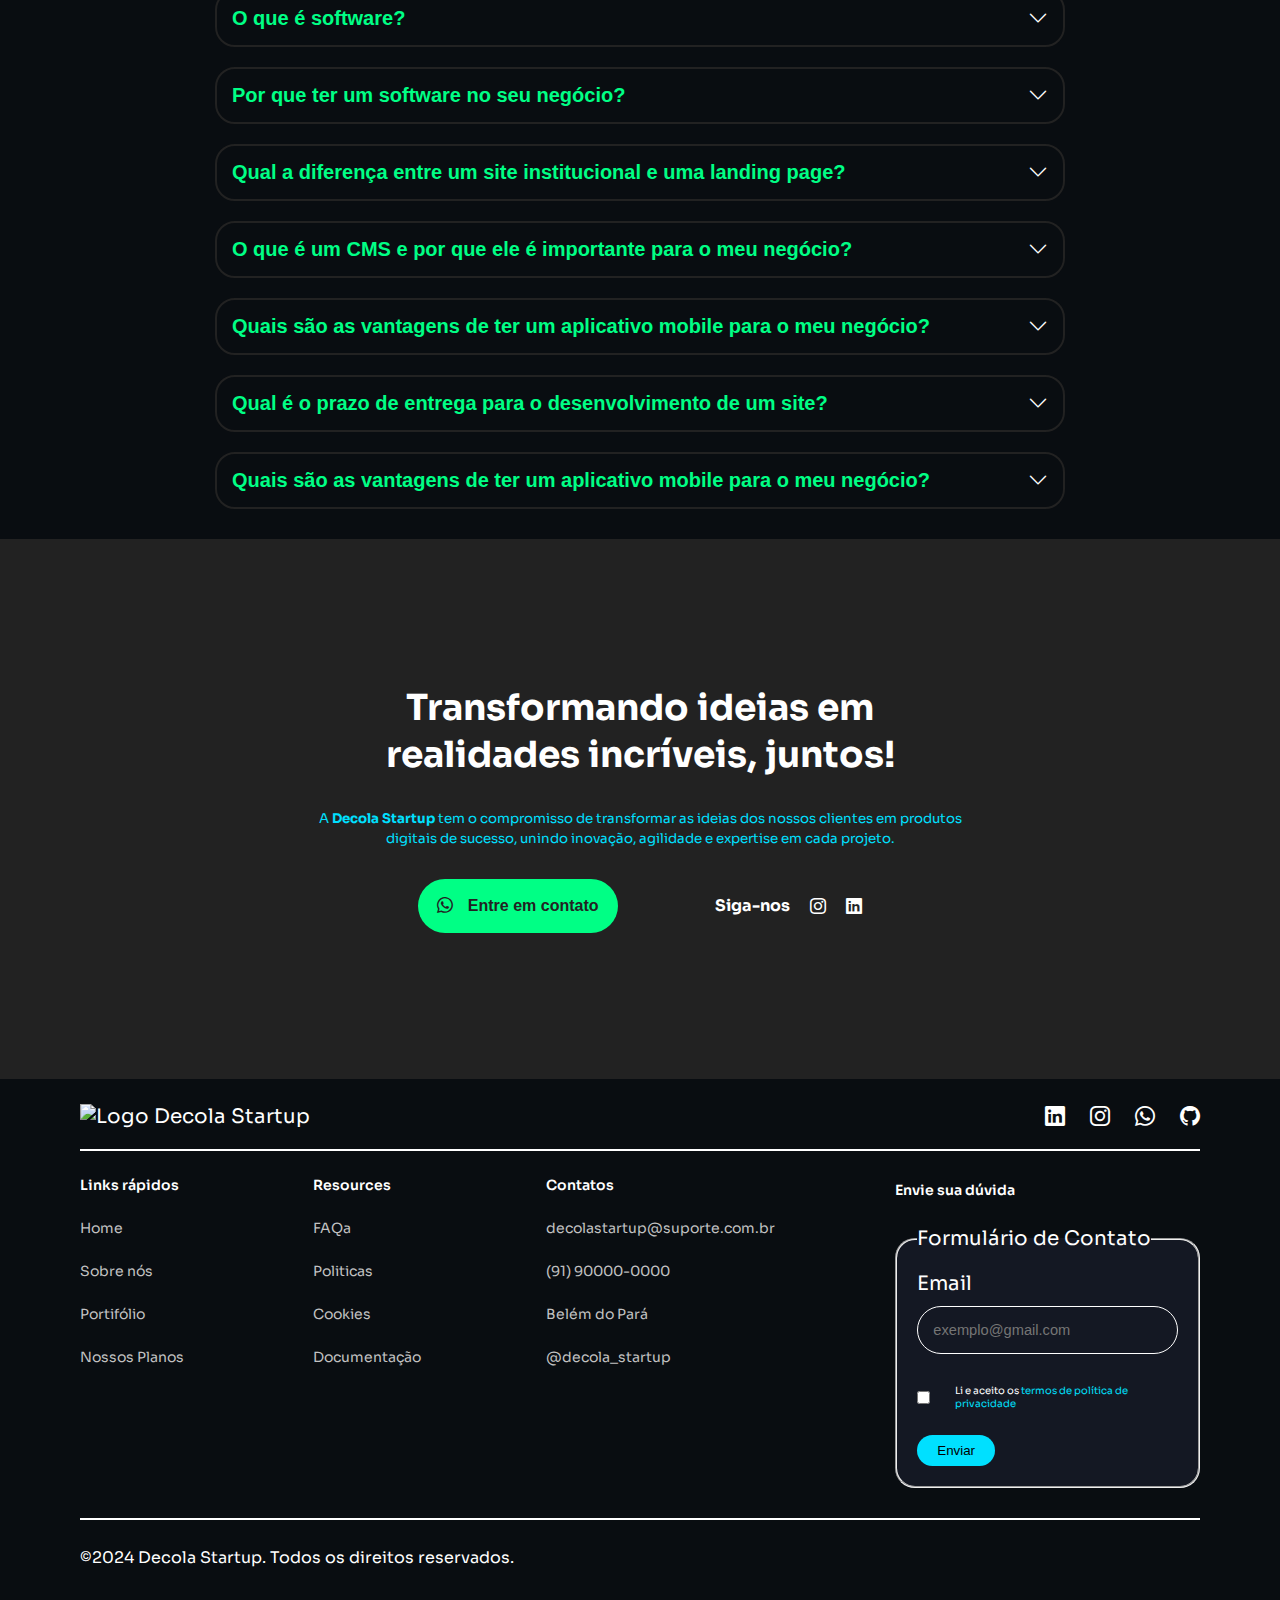
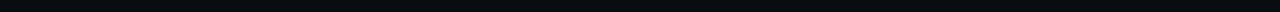
==== commit ccf30fbb: "update" ====
--- a/index.html
+++ b/index.html
@@ -310,24 +310,26 @@
 
             <div class="swiper mySwiper">
                 <div class="swiper-wrapper">
-                    <div class="swiper-slide"><img src="asserts/portifolio/img-1.jpeg" alt="slide 1">
-
-                        <div class="description-project">
-                            <h4>Projeto PBA</h4>
-
-                            <p>Lorem ipsum dolor sit amet consectetur, adipisicing elit. Porro quo iure labore dicta
-                                veritatis, molestiae natus, optio error laudantium nam harum. Qui, cumque facere? Sunt
-                                animi commodi quidem quo amet!</p>
-                        </div>
-                    </div>
-
-
-                    <div class="swiper-slide"><img src="asserts/portifolio/img-2.png" alt="slide 3"></div>
-                    <div class="swiper-slide"><img src="asserts/portifolio/img-3.png" alt="slide 2"></div>
-                    <div class="swiper-slide"><img src="asserts/portifolio/img-4.jpeg" alt="slide 4"></div>
-                    <div class="swiper-slide"><img src="asserts/portifolio/img-5.jpeg" alt="slide 5"></div>
+                    <!-- PBA -->
+                    <div class="swiper-slide"><a href="https://projetobasquetedoamanha.netlify.app/" target="_blank"><img src="asserts/portifolio/img-1.jpeg" alt="slide 1"></a></div>
+                    
+                    <!-- BARBER -->
+                    <div class="swiper-slide"><a href="https://deveverllon.github.io/projeto-barbearia/" target="_blank"><img src="asserts/portifolio/img-2.png" alt="slide 3"></a></div>
+                    
+                    <!-- PIZZARIA -->
+                    <div class="swiper-slide"><a href="https://deveverllon.github.io/projeto-pizzaria/" target="_blank"><img src="asserts/portifolio/img-3.png" alt="slide 2"></a></div>
+                    
+                    <!-- PET -->
+                    <div class="swiper-slide"> <a href="https://climicapet.netlify.app/" target="_blank"><img src="asserts/portifolio/img-4.jpeg" alt="slide 4"></a></div>
+
+                    <!-- BURGER -->
+                    <div class="swiper-slide"><a href="https://dev-burger-erl.netlify.app/" target="_blank"><img src="asserts/portifolio/img-5.png" alt="slide 5"></a></div>
+
+                    <!-- SISTEM -->
                     <div class="swiper-slide"><img src="asserts/portifolio/img-6.png" alt="slide 6"></div>
-
+                    
+                    <!-- DOCE -->
+                    <div class="swiper-slide"><a href="https://deveverllon.github.io/projeto-cardapio/" target="_blank"><img src="asserts/portifolio/img=7.png" alt="slide 6"></a></div>
                     <!-- LEMBRAR DE COLOCAR A IMAGEM NO CSS -->
                     <!-- <div class="swiper-slide">Slide 3</div> -->
                     <!-- <div class="swiper-slide">Slide 3</div> -->
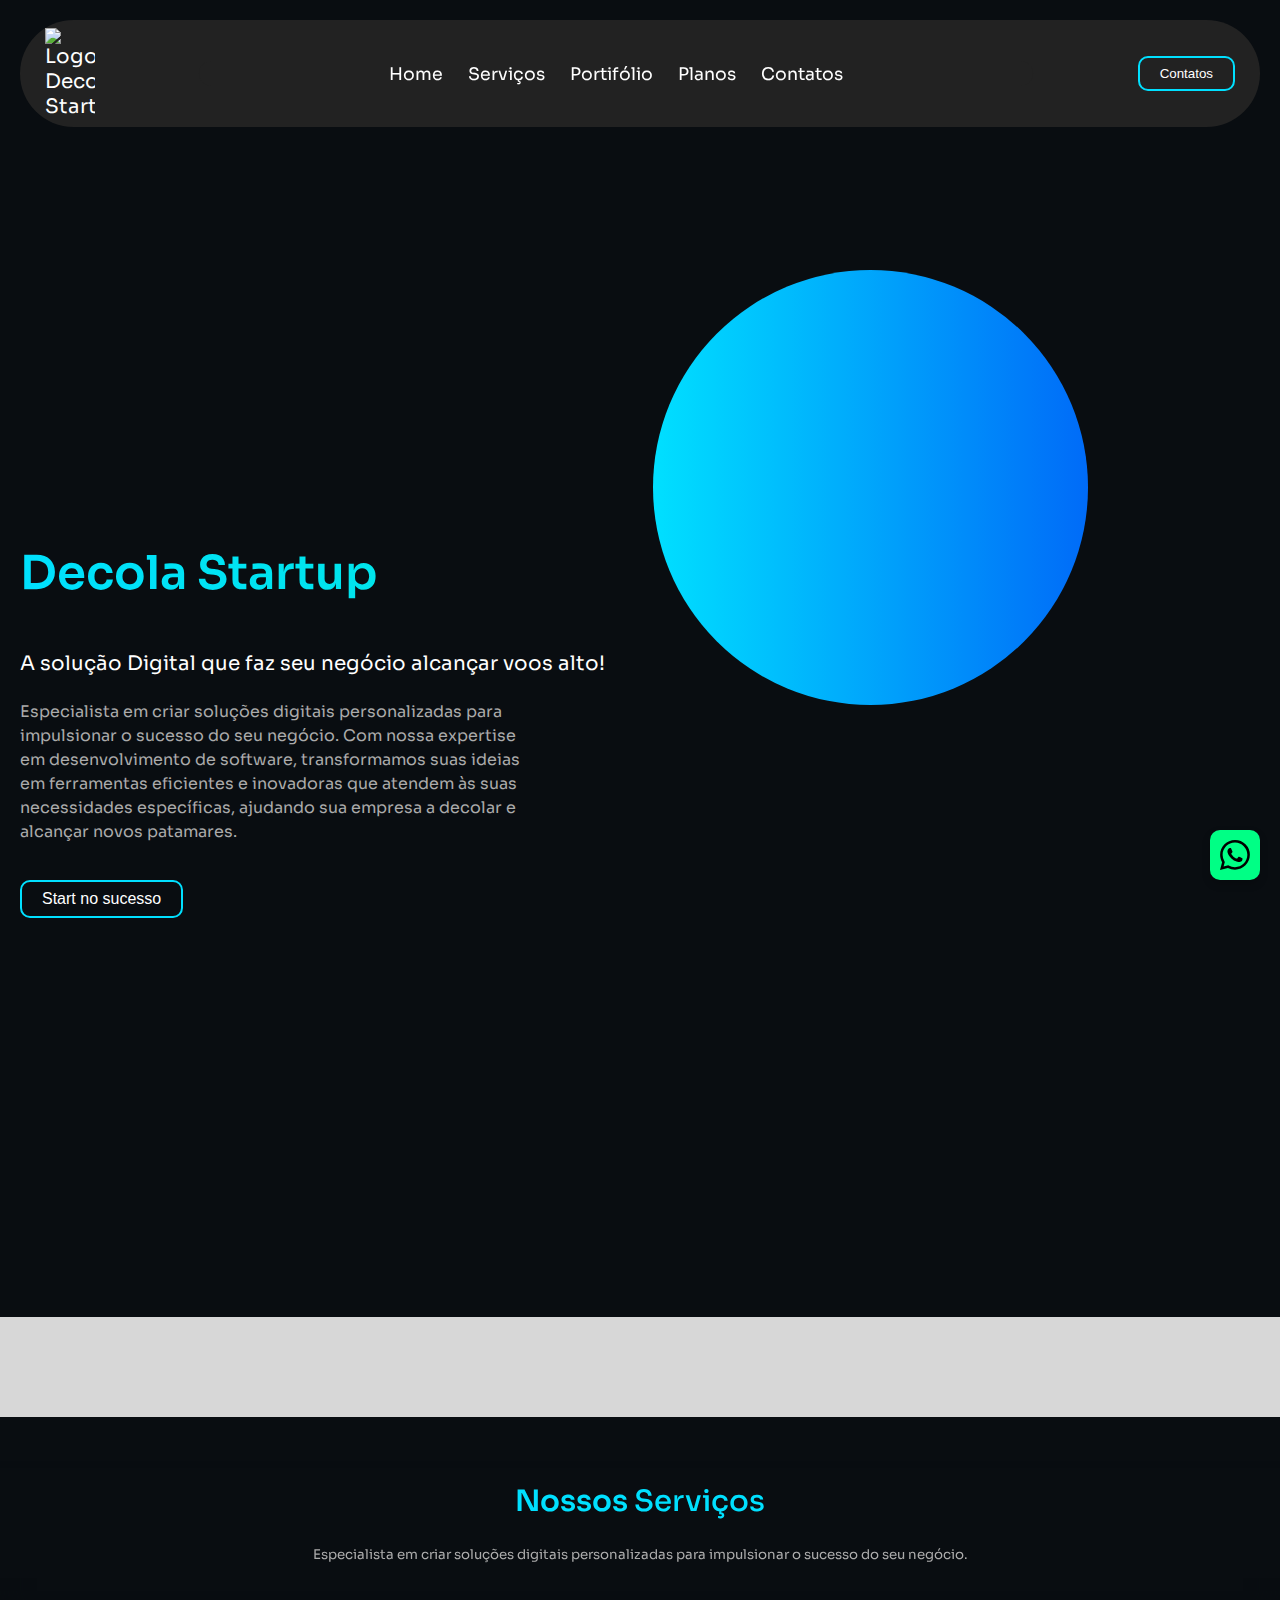
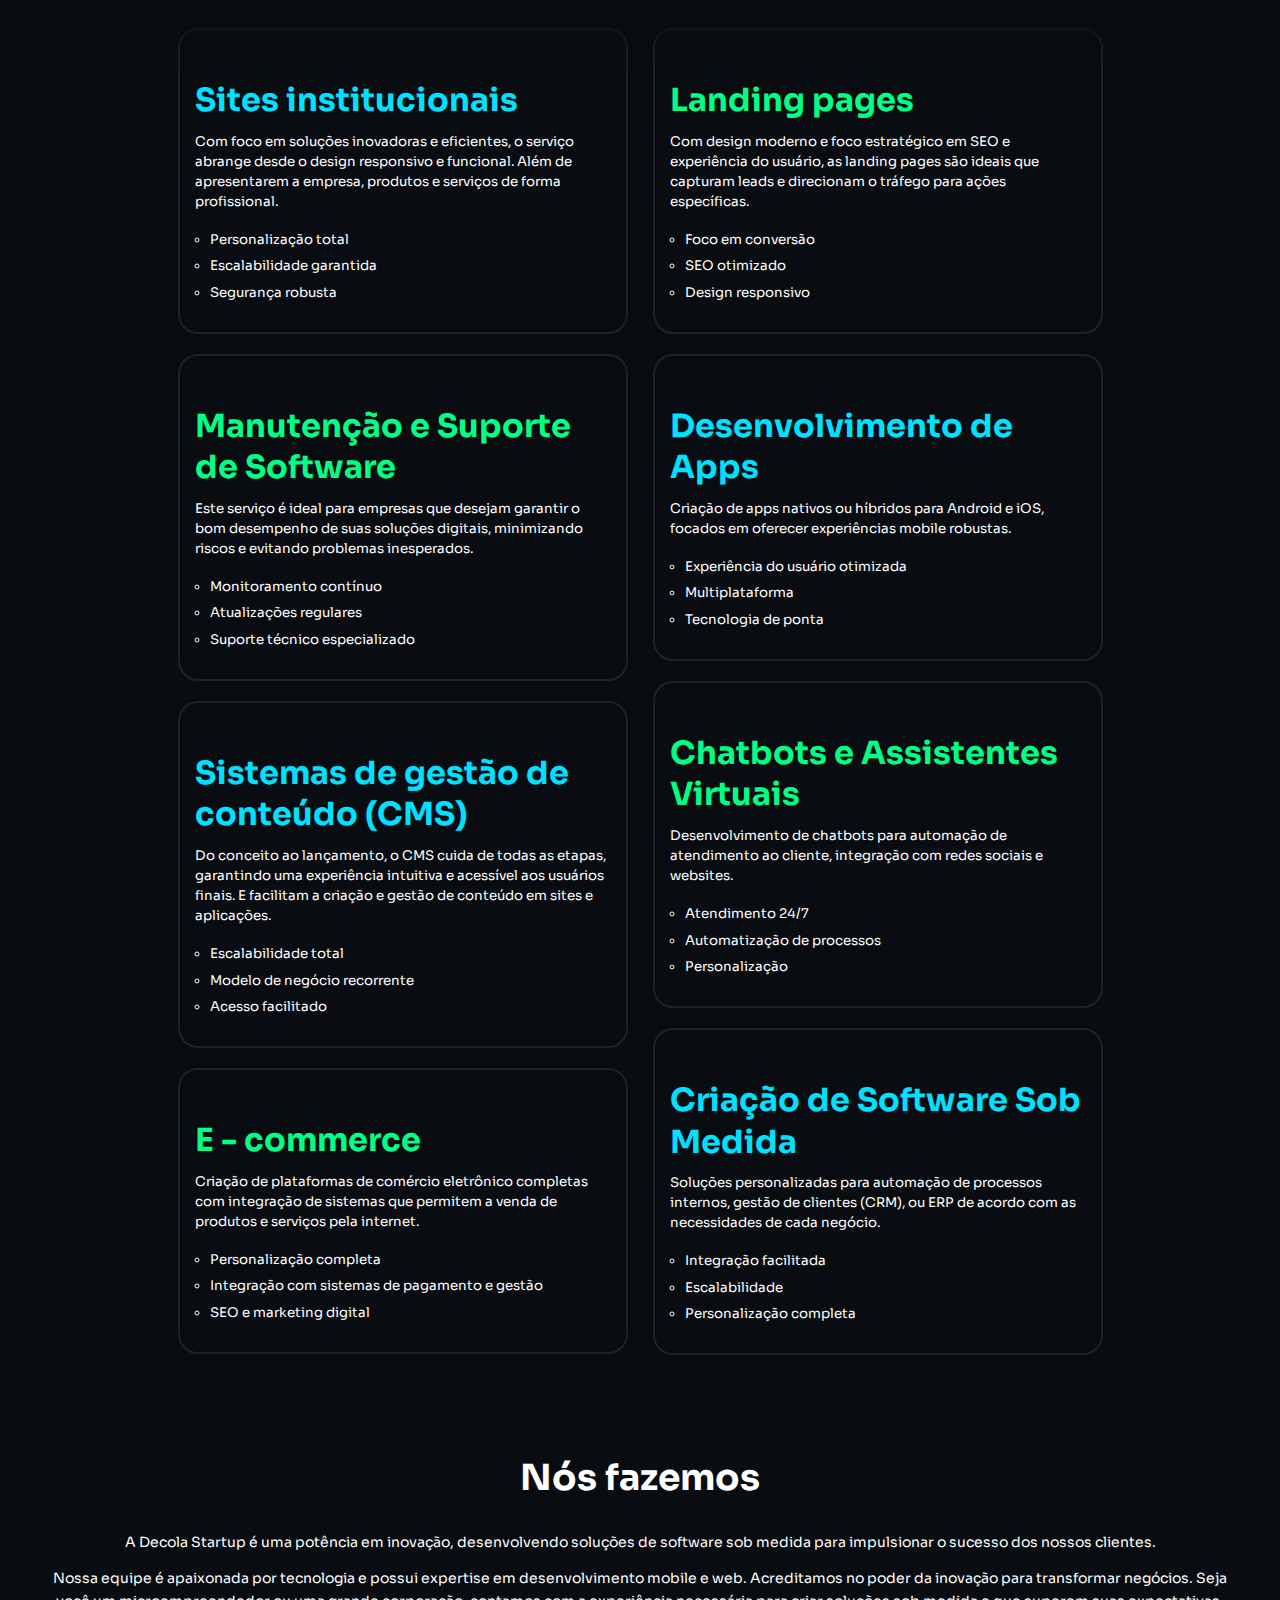
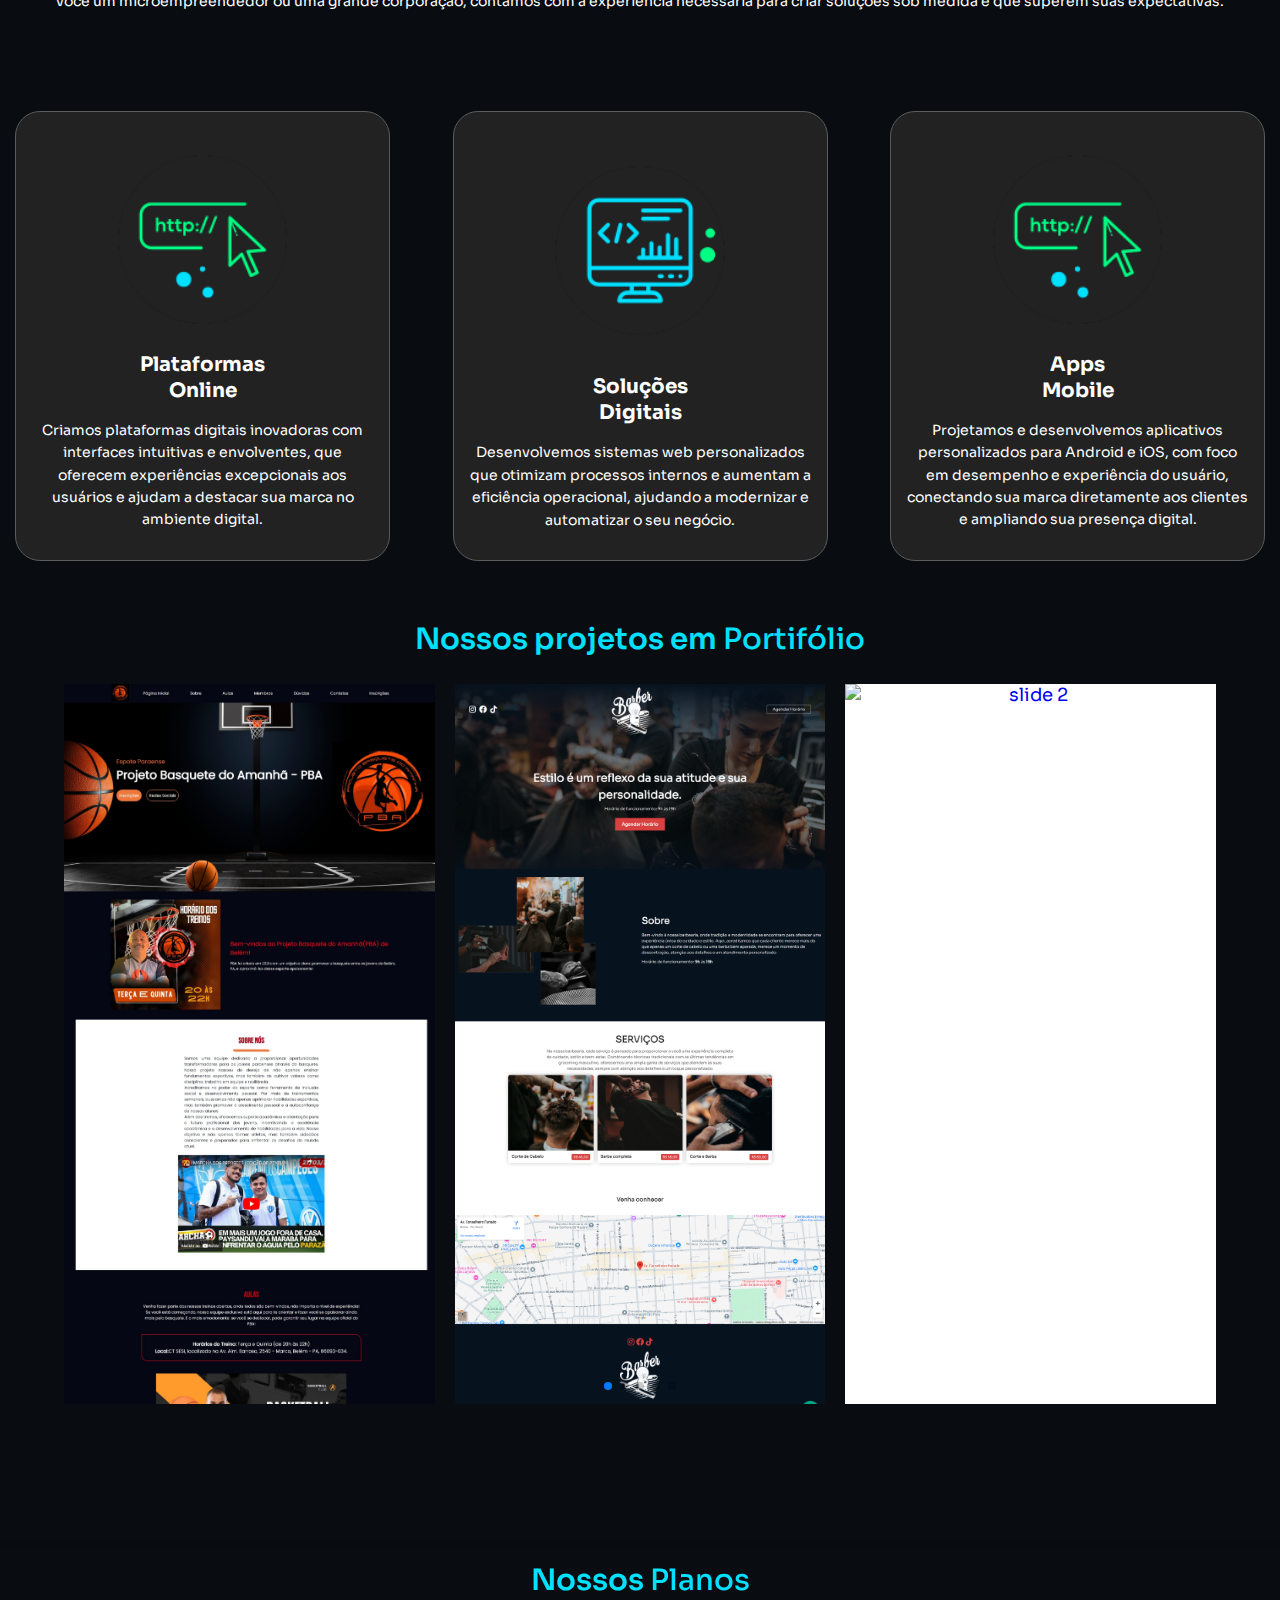
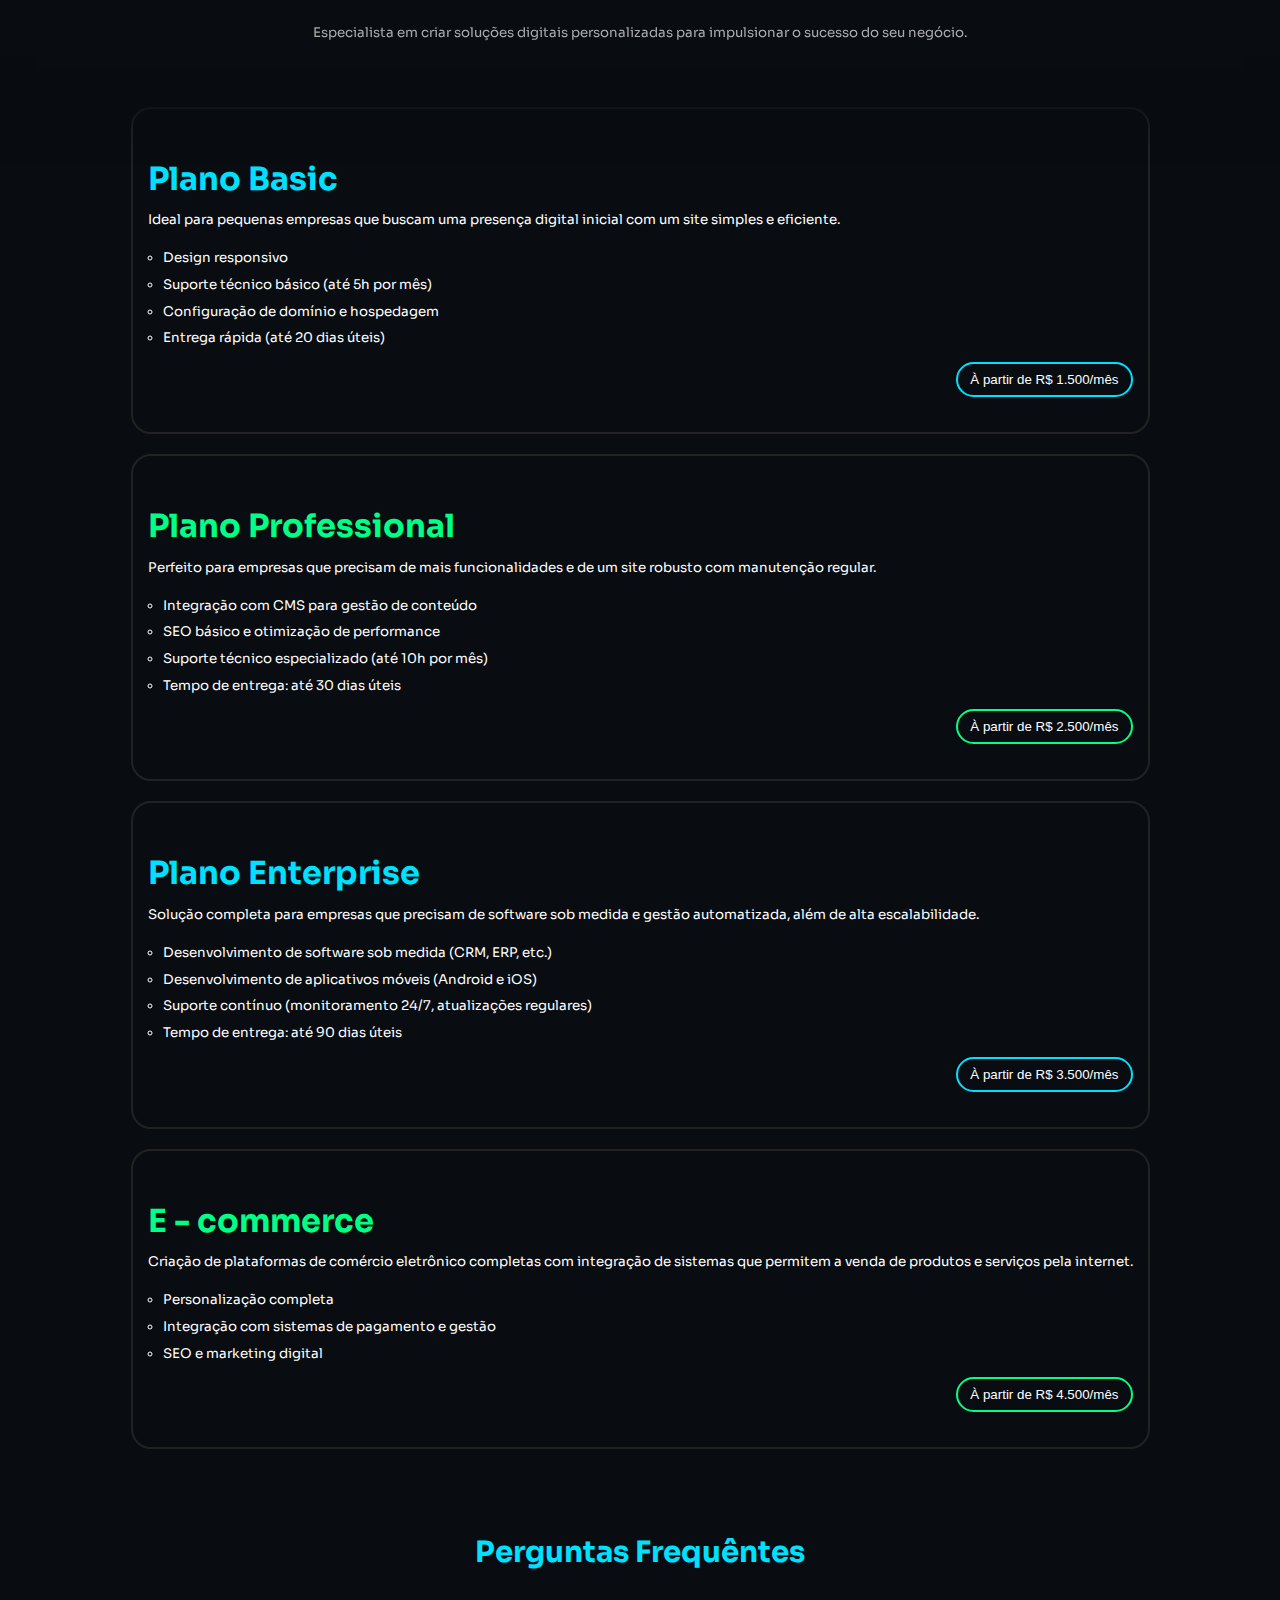
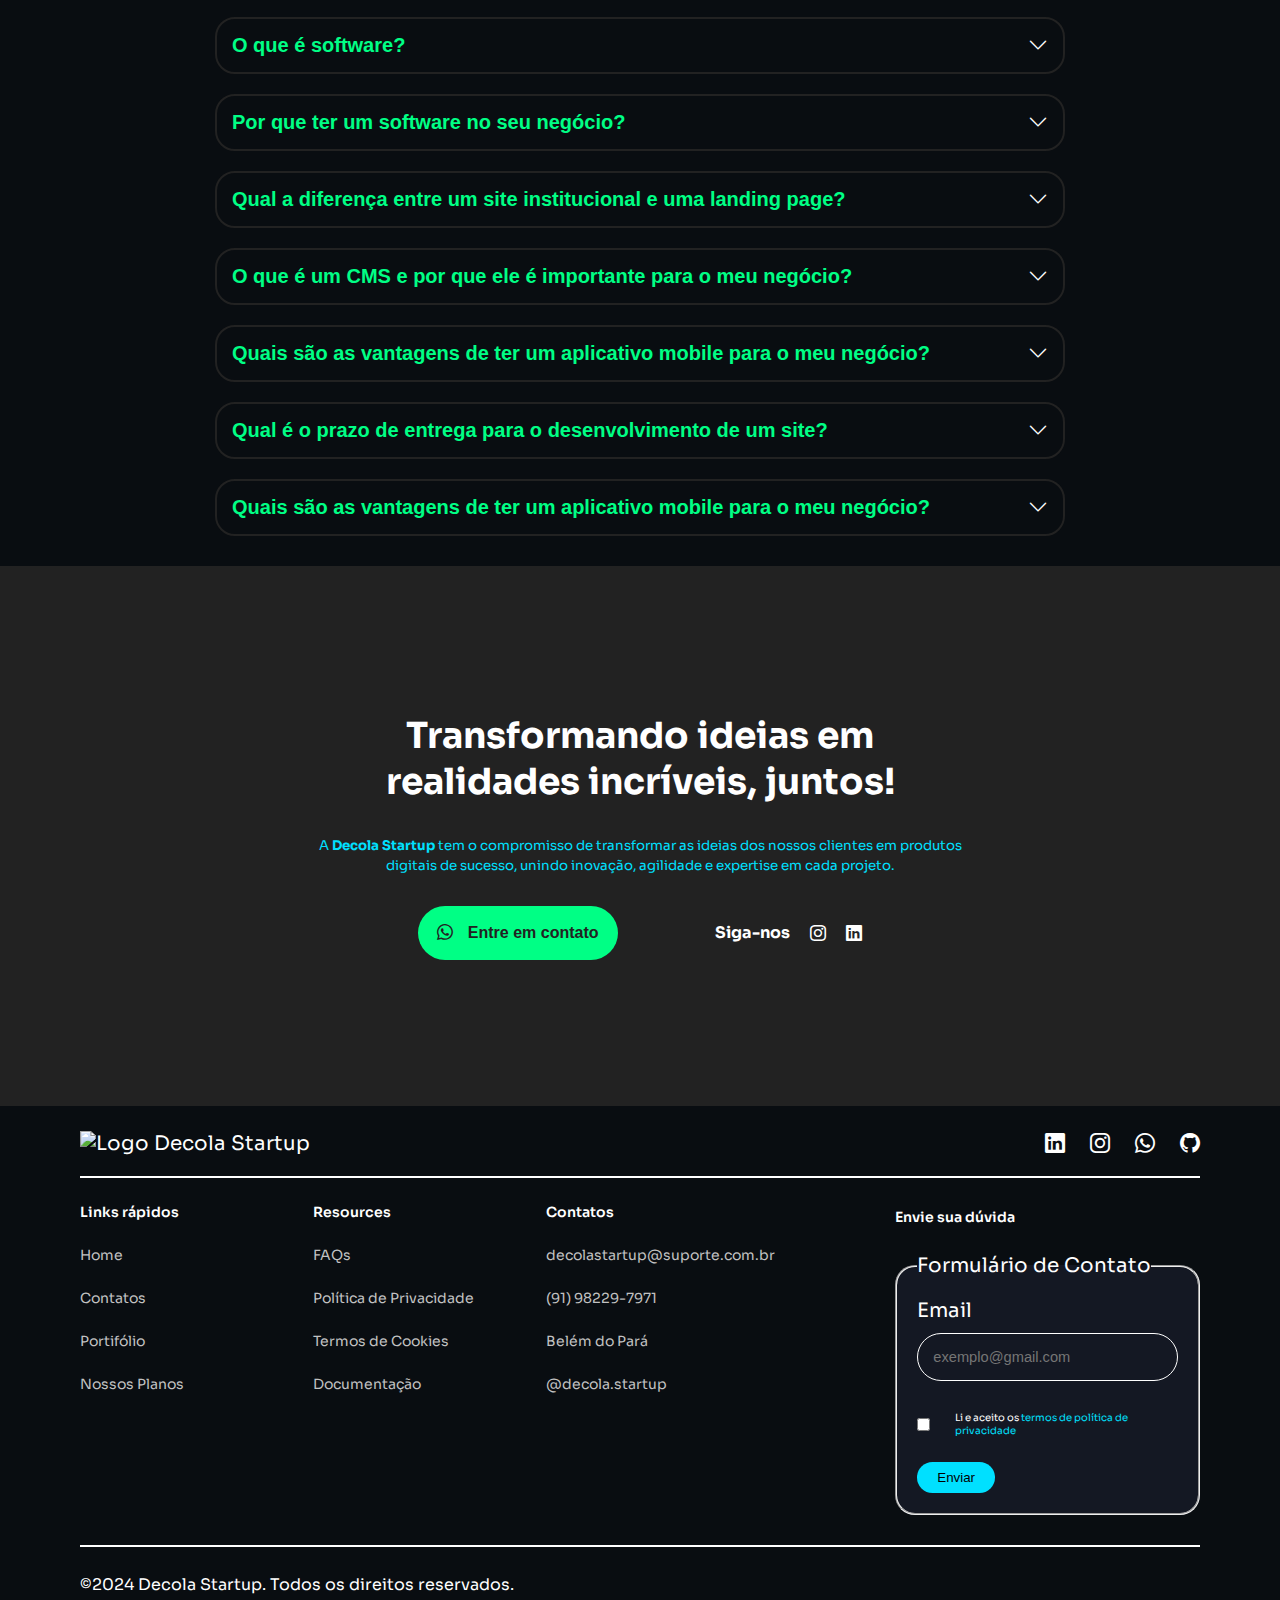
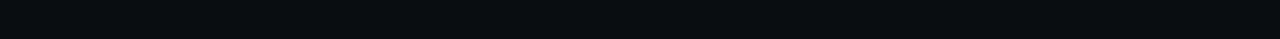
==== commit e6889abd: "update" ====
--- a/index.html
+++ b/index.html
@@ -1,695 +1,849 @@
 <!DOCTYPE html>
 <html lang="pt-br">
-
-<head>
-    <meta charset="UTF-8">
-    <meta name="viewport" content="width=device-width, initial-scale=1.0">
-    <title>Decola Startup</title>
+  <head>
+    <meta charset="UTF-8" />
+    <meta name="viewport" content="width=device-width, initial-scale=1.0" />
+    <title>Decola Startup - Inovação em Soluções Digitais</title>
+
+    <!-- METAS TAGs SEO -->
+    <meta
+      name="description"
+      content="A Decola Startup é uma fábrica de software inovadora, especializada em sistemas web, e-commerce, apps personalizados e soluções digitais. Focamos na excelência, inovação e experiência do usuário para impulsionar seu negócio no mundo digital."
+    />
+    <meta
+      name="keywords"
+      content="Decola Startup, fábrica de software, sistemas web, e-commerce, aplicativos personalizados, inovação, tecnologia, desenvolvimento de software, presença digital, UX, desempenho"
+    />
+    <meta name="author" content="Decola Startup" />
 
     <!-- LINK FAVICON -->
-    <link rel="shortcut icon" href="asserts/logo-one_decola.png" type="image/x-icon">
+    <link
+      rel="shortcut icon"
+      href="asserts/logo-one_decola.png"
+      type="image/x-icon"
+    />
 
     <!-- IMPORT FONT -->
-    <link rel="preconnect" href="https://fonts.googleapis.com">
-    <link rel="preconnect" href="https://fonts.gstatic.com" crossorigin>
-    <link href="https://fonts.googleapis.com/css2?family=Sora:wght@339&display=swap" rel="stylesheet">
+    <link rel="preconnect" href="https://fonts.googleapis.com" />
+    <link rel="preconnect" href="https://fonts.gstatic.com" crossorigin />
+    <link
+      href="https://fonts.googleapis.com/css2?family=Sora:wght@339&display=swap"
+      rel="stylesheet"
+    />
 
     <!-- IMPORT ICON -->
-    <link rel="stylesheet" href="https://cdn.jsdelivr.net/npm/bootstrap-icons@1.11.3/font/bootstrap-icons.min.css">
+    <link
+      rel="stylesheet"
+      href="https://cdn.jsdelivr.net/npm/bootstrap-icons@1.11.3/font/bootstrap-icons.min.css"
+    />
 
     <!-- SASS -->
-    <link rel="stylesheet" href="style.css">
+    <link rel="stylesheet" href="style.css" />
 
     <!-- Link Swiper's CSS -->
-    <link rel="stylesheet" href="https://cdn.jsdelivr.net/npm/swiper@11/swiper-bundle.min.css" />
-
-</head>
-
-<body>
+    <link
+      rel="stylesheet"
+      href="https://cdn.jsdelivr.net/npm/swiper@11/swiper-bundle.min.css"
+    />
+
+    <!-- BIBLIOTECA DE SCROLL -->
+    <script src="https://unpkg.com/scrollreveal"></script>
+  </head>
+
+  <body>
     <header>
-        <img src="asserts/logo-one_decola.png" alt="Logo Decola Startup" class="logo-menu">
-
-        <div class="cart-menu">
-            <ul class="link-menu">
-                <li><a href="#home">Home</a></li>
-                <li><a href="#services">Serviços</a></li>
-                <li><a href="#portfolio">Portifólio</a></li>
-                <li><a href="#plane">Planos</a></li>
-                <li><a href="#Contacts">Contatos</a></li>
-            </ul>
-        </div>
-
-        <div class="btn-menu">
-            <button>
-                <a href="#">Contatos</a>
+      <img
+        src="asserts/logo-one_decola.png"
+        alt="Logo Decola Startup"
+        class="logo-menu"
+      />
+
+      <div class="cart-menu">
+        <ul class="link-menu">
+          <li><a href="#home">Home</a></li>
+          <li><a href="#services">Serviços</a></li>
+          <li><a href="#portfolio">Portifólio</a></li>
+          <li><a href="#plane">Planos</a></li>
+          <li><a href="#Contacts">Contatos</a></li>
+        </ul>
+      </div>
+
+      <div class="btn-menu">
+        <button>
+          <a href="#">Contatos</a>
+        </button>
+      </div>
+
+      <!-- BOTÃO PARA MENU MOBILE  -->
+      <div class="menu-mobile">
+        <button>
+          <i class="bi bi-list"></i>
+        </button>
+      </div>
+    </header>
+
+    <main>
+      <!-- SEÇÃO HOME -->
+      <section id="home" class="home">
+        <!-- INFOs -->
+        <div class="infos-home">
+          <h1>Decola Startup</h1>
+
+          <p class="description">
+            A solução Digital que faz seu negócio alcançar voos alto!
+          </p>
+
+          <p class="description-text">
+            Especialista em criar soluções digitais personalizadas para
+            impulsionar o sucesso do seu negócio. Com nossa expertise em
+            desenvolvimento de software, transformamos suas ideias em
+            ferramentas eficientes e inovadoras que atendem às suas necessidades
+            específicas, ajudando sua empresa a decolar e alcançar novos
+            patamares.
+          </p>
+
+          <button id="btnStart">Start no sucesso</button>
+        </div>
+
+        <!-- IMAGE -->
+        <div class="image-home">
+          <img src="asserts/hero.png" alt="" class="image--descktop" />
+          <img src="asserts/hero-mob.png" alt="" class="image--responsive" />
+
+          <!-- ELLEMENT -->
+          <div class="shape"></div>
+        </div>
+      </section>
+
+      <!-- SEÇÃO DE TECNOLOGIAS -->
+      <section class="carrossel">
+        <div class="conteiner-carrossel">
+          <div class="item-img-carrossel" style="--delay: 1s">
+            <img src="asserts/carrossel/item1-1.png" alt="" />
+          </div>
+          <div class="item-img-carrossel" style="--delay: 2s">
+            <img src="asserts/carrossel/item1-2.png" alt="" />
+          </div>
+          <div class="item-img-carrossel" style="--delay: 3s">
+            <img src="asserts/carrossel/item1-3.png" alt="" />
+          </div>
+          <div class="item-img-carrossel" style="--delay: 4s">
+            <img src="asserts/carrossel/item1-4.png" alt="" />
+          </div>
+          <div class="item-img-carrossel" style="--delay: 5s">
+            <img src="asserts/carrossel/item1-5.png" alt="" />
+          </div>
+          <div class="item-img-carrossel" style="--delay: 6s">
+            <img src="asserts/carrossel/item1-6.png" alt="" />
+          </div>
+          <div class="item-img-carrossel" style="--delay: 7s">
+            <img src="asserts/carrossel/itme1-7.png" alt="" />
+          </div>
+          <div class="item-img-carrossel" style="--delay: 8s">
+            <img src="asserts/carrossel/item1-8.png" alt="" />
+          </div>
+          <div class="item-img-carrossel" style="--delay: 9s">
+            <img src="asserts/carrossel/item1-9.png" alt="" />
+          </div>
+          <div class="item-img-carrossel" style="--delay: 10s">
+            <img src="asserts/carrossel/item1-10.png" alt="" />
+          </div>
+        </div>
+      </section>
+
+      <!-- SEÇÃO DE SERVIÇOS -->
+      <section id="services" class="services">
+        <div class="cards-planes">
+          <!-- COLUNA 1 -->
+          <div class="colum-one">
+            <!-- CARD 1 -->
+            <div class="card">
+              <img src="asserts/icons/1.svg" alt="" />
+
+              <h3 class="txt-o">Sites institucionais</h3>
+
+              <p>
+                Com foco em soluções inovadoras e eficientes, o serviço abrange
+                desde o design responsivo e funcional. Além de apresentarem a
+                empresa, produtos e serviços de forma profissional.
+              </p>
+
+              <ul>
+                <li>Personalização total</li>
+                <li>Escalabilidade garantida</li>
+                <li>Segurança robusta</li>
+              </ul>
+            </div>
+
+            <!-- CARD 2 -->
+            <div class="card">
+              <img src="asserts/icons/2.svg" alt="" />
+
+              <h3 class="txt-t">Manutenção e Suporte de Software</h3>
+
+              <p>
+                Este serviço é ideal para empresas que desejam garantir o bom
+                desempenho de suas soluções digitais, minimizando riscos e
+                evitando problemas inesperados.
+              </p>
+
+              <ul>
+                <li>Monitoramento contínuo</li>
+                <li>Atualizações regulares</li>
+                <li>Suporte técnico especializado</li>
+              </ul>
+            </div>
+
+            <!-- CARD 3 -->
+            <div class="card">
+              <img src="asserts/icons/3.svg" alt="" />
+
+              <h3 class="txt-o">Sistemas de gestão de conteúdo (CMS)</h3>
+
+              <p>
+                Do conceito ao lançamento, o CMS cuida de todas as etapas,
+                garantindo uma experiência intuitiva e acessível aos usuários
+                finais. E facilitam a criação e gestão de conteúdo em sites e
+                aplicações.
+              </p>
+
+              <ul>
+                <li>Escalabilidade total</li>
+                <li>Modelo de negócio recorrente</li>
+                <li>Acesso facilitado</li>
+              </ul>
+            </div>
+
+            <!-- CARD 4 -->
+            <div class="card">
+              <img src="asserts/icons/4.svg" alt="" />
+
+              <h3 class="txt-t">E - commerce</h3>
+
+              <p>
+                Criação de plataformas de comércio eletrônico completas com
+                integração de sistemas que permitem a venda de produtos e
+                serviços pela internet.
+              </p>
+
+              <ul>
+                <li>Personalização completa</li>
+                <li>Integração com sistemas de pagamento e gestão</li>
+                <li>SEO e marketing digital</li>
+              </ul>
+            </div>
+          </div>
+
+          <!-- COLUNA 1 -->
+          <div class="colum-two">
+            <!-- CARD 1 -->
+            <div class="card">
+              <img src="asserts/icons/5.svg" alt="" />
+
+              <h3 class="txt-t">Landing pages</h3>
+
+              <p>
+                Com design moderno e foco estratégico em SEO e experiência do
+                usuário, as landing pages são ideais que capturam leads e
+                direcionam o tráfego para ações específicas.
+              </p>
+
+              <ul>
+                <li>Foco em conversão</li>
+                <li>SEO otimizado</li>
+                <li>Design responsivo</li>
+              </ul>
+            </div>
+
+            <!-- CARD 2 -->
+            <div class="card">
+              <img src="asserts/icons/6.svg" alt="" />
+
+              <h3 class="txt-o">Desenvolvimento de Apps</h3>
+
+              <p>
+                Criação de apps nativos ou híbridos para Android e iOS, focados
+                em oferecer experiências mobile robustas.
+              </p>
+
+              <ul>
+                <li>Experiência do usuário otimizada</li>
+                <li>Multiplataforma</li>
+                <li>Tecnologia de ponta</li>
+              </ul>
+            </div>
+
+            <!-- CARD 3 -->
+            <div class="card">
+              <img src="asserts/icons/7.svg" alt="" />
+
+              <h3 class="txt-t">Chatbots e Assistentes Virtuais</h3>
+
+              <p>
+                Desenvolvimento de chatbots para automação de atendimento ao
+                cliente, integração com redes sociais e websites.
+              </p>
+
+              <ul>
+                <li>Atendimento 24/7</li>
+                <li>Automatização de processos</li>
+                <li>Personalização</li>
+              </ul>
+            </div>
+
+            <!-- CARD 4 -->
+            <div class="card">
+              <img src="asserts/icons/8.svg" alt="" />
+
+              <h3 class="txt-o">Criação de Software Sob Medida</h3>
+
+              <p>
+                Soluções personalizadas para automação de processos internos,
+                gestão de clientes (CRM), ou ERP de acordo com as necessidades
+                de cada negócio.
+              </p>
+
+              <ul>
+                <li>Integração facilitada</li>
+                <li>Escalabilidade</li>
+                <li>Personalização completa</li>
+              </ul>
+            </div>
+          </div>
+        </div>
+
+        <!-- ============================================ -->
+
+        <div class="content-planes">
+          <h2>Nossos <span>Serviços</span></h2>
+
+          <p>
+            Especialista em criar soluções digitais personalizadas para
+            impulsionar o sucesso do seu negócio.
+          </p>
+
+          <button>Conheça mais</button>
+        </div>
+      </section>
+
+      <!-- SEÇÃO MISSÃO -->
+      <section id="mission" class="mission">
+        <div class="info-mission">
+          <h2>Nós fazemos</h2>
+
+          <p>
+            A Decola Startup é uma potência em inovação, desenvolvendo soluções
+            de software sob medida para impulsionar o sucesso dos nossos
+            clientes.
+          </p>
+
+          <p>
+            Nossa equipe é apaixonada por tecnologia e possui expertise em
+            desenvolvimento mobile e web. Acreditamos no poder da inovação para
+            transformar negócios. Seja você um microempreendedor ou uma grande
+            corporação, contamos com a experiência necessária para criar
+            soluções sob medida e que superem suas expectativas.
+          </p>
+        </div>
+
+        <div class="cards-mission">
+          <!-- CARD 1 -->
+          <div class="card-mission">
+            <img src="asserts/mission/1.png" alt="" />
+
+            <div>
+              <h3>
+                Plataformas <br />
+                Online
+              </h3>
+              <p>
+                Criamos plataformas digitais inovadoras com interfaces
+                intuitivas e envolventes, que oferecem experiências excepcionais
+                aos usuários e ajudam a destacar sua marca no ambiente digital.
+              </p>
+            </div>
+          </div>
+
+          <!-- CARD 2 -->
+          <div class="card-mission">
+            <img src="asserts/mission/2.png" alt="" />
+
+            <div>
+              <h3>
+                Soluções <br />
+                Digitais
+              </h3>
+              <p>
+                Desenvolvemos sistemas web personalizados que otimizam processos
+                internos e aumentam a eficiência operacional, ajudando a
+                modernizar e automatizar o seu negócio.
+              </p>
+            </div>
+          </div>
+
+          <!-- CARD 3 -->
+          <div class="card-mission">
+            <img src="asserts/mission/1.png" alt="" />
+
+            <div>
+              <h3>
+                Apps <br />
+                Mobile
+              </h3>
+              <p>
+                Projetamos e desenvolvemos aplicativos personalizados para
+                Android e iOS, com foco em desempenho e experiência do usuário,
+                conectando sua marca diretamente aos clientes e ampliando sua
+                presença digital.
+              </p>
+            </div>
+          </div>
+        </div>
+      </section>
+
+      <!-- SEÇÃO DE PORTIFÓLIO -->
+      <section id="portfolio" class="portfolio">
+        <h2>Nossos projetos em <span>Portifólio</span></h2>
+
+        <div class="swiper mySwiper">
+          <div class="swiper-wrapper">
+            <!-- PBA -->
+            <div class="swiper-slide">
+              <a
+                href="https://projetobasquetedoamanha.netlify.app/"
+                target="_blank"
+                ><img src="asserts/portifolio/img-1.jpeg" alt="slide 1"
+              /></a>
+            </div>
+
+            <!-- BARBER -->
+            <div class="swiper-slide">
+              <a
+                href="https://deveverllon.github.io/projeto-barbearia/"
+                target="_blank"
+                ><img src="asserts/portifolio/img-2.png" alt="slide 3"
+              /></a>
+            </div>
+
+            <!-- PIZZARIA -->
+            <div class="swiper-slide">
+              <a
+                href="https://deveverllon.github.io/projeto-pizzaria/"
+                target="_blank"
+                ><img src="asserts/portifolio/img-3.png" alt="slide 2"
+              /></a>
+            </div>
+
+            <!-- PET -->
+            <div class="swiper-slide">
+              <a href="https://climicapet.netlify.app/" target="_blank"
+                ><img src="asserts/portifolio/img-4.jpeg" alt="slide 4"
+              /></a>
+            </div>
+
+            <!-- BURGER -->
+            <div class="swiper-slide">
+              <a href="https://dev-burger-erl.netlify.app/" target="_blank"
+                ><img src="asserts/portifolio/img-5.png" alt="slide 5"
+              /></a>
+            </div>
+
+            <!-- SISTEM -->
+            <div class="swiper-slide">
+              <img src="asserts/portifolio/img-6.png" alt="slide 6" />
+            </div>
+
+            <!-- DOCE -->
+            <div class="swiper-slide">
+              <a
+                href="https://deveverllon.github.io/projeto-cardapio/"
+                target="_blank"
+                ><img src="asserts/portifolio/img=7.png" alt="slide 6"
+              /></a>
+            </div>
+            <!-- LEMBRAR DE COLOCAR A IMAGEM NO CSS -->
+            <!-- <div class="swiper-slide">Slide 3</div> -->
+            <!-- <div class="swiper-slide">Slide 3</div> -->
+          </div>
+
+          <div class="swiper-pagination"></div>
+        </div>
+      </section>
+
+      <!-- SEÇÃO PLANOS -->
+      <section id="plane" class="planes">
+        <div class="content-planes">
+          <h2>Nossos <span>Planos</span></h2>
+
+          <p>
+            Especialista em criar soluções digitais personalizadas para
+            impulsionar o sucesso do seu negócio.
+          </p>
+
+          <button>Fale conosco</button>
+        </div>
+
+        <!-- ============= -->
+
+        <div class="cards-planes">
+          <!-- COLUNA 1 -->
+          <div class="colum-one">
+            <!-- CARD 1 -->
+            <div class="card-planes">
+              <img src="asserts/icons/1.svg" alt="" />
+
+              <h3 class="txt-o">Plano Basic</h3>
+
+              <p>
+                Ideal para pequenas empresas que buscam uma presença digital
+                inicial com um site simples e eficiente.
+              </p>
+
+              <ul>
+                <li>Design responsivo</li>
+                <li>Suporte técnico básico (até 5h por mês)</li>
+                <li>Configuração de domínio e hospedagem</li>
+                <li>Entrega rápida (até 20 dias úteis)</li>
+              </ul>
+
+              <div>
+                <button>À partir de R$ 1.500/mês</button>
+              </div>
+            </div>
+
+            <!-- CARD 2 -->
+            <div class="card-planes">
+              <img src="asserts/icons/2.svg" alt="" />
+
+              <h3 class="txt-t">Plano Professional</h3>
+
+              <p>
+                Perfeito para empresas que precisam de mais funcionalidades e de
+                um site robusto com manutenção regular.
+              </p>
+
+              <ul>
+                <li>Integração com CMS para gestão de conteúdo</li>
+                <li>SEO básico e otimização de performance</li>
+                <li>Suporte técnico especializado (até 10h por mês)</li>
+                <li>Tempo de entrega: até 30 dias úteis</li>
+              </ul>
+
+              <div>
+                <button class="tw-tt">À partir de R$ 2.500/mês</button>
+              </div>
+            </div>
+
+            <!-- CARD 3 -->
+            <div class="card-planes">
+              <img src="asserts/icons/3.svg" alt="" />
+
+              <h3 class="txt-o">Plano Enterprise</h3>
+
+              <p>
+                Solução completa para empresas que precisam de software sob
+                medida e gestão automatizada, além de alta escalabilidade.
+              </p>
+
+              <ul>
+                <li>Desenvolvimento de software sob medida (CRM, ERP, etc.)</li>
+                <li>Desenvolvimento de aplicativos móveis (Android e iOS)</li>
+                <li>
+                  Suporte contínuo (monitoramento 24/7, atualizações regulares)
+                </li>
+                <li>Tempo de entrega: até 90 dias úteis</li>
+              </ul>
+
+              <div>
+                <button>À partir de R$ 3.500/mês</button>
+              </div>
+            </div>
+
+            <!-- CARD 4 -->
+            <div class="card-planes">
+              <img src="asserts/icons/4.svg" alt="" />
+
+              <h3 class="txt-t">E - commerce</h3>
+
+              <p>
+                Criação de plataformas de comércio eletrônico completas com
+                integração de sistemas que permitem a venda de produtos e
+                serviços pela internet.
+              </p>
+
+              <ul>
+                <li>Personalização completa</li>
+                <li>Integração com sistemas de pagamento e gestão</li>
+                <li>SEO e marketing digital</li>
+              </ul>
+
+              <div>
+                <button class="tw-tt">À partir de R$ 4.500/mês</button>
+              </div>
+            </div>
+          </div>
+        </div>
+      </section>
+
+      <!-- FAQ -->
+      <section id="faq" class="faq">
+        <h2>Perguntas Frequêntes</h2>
+
+        <!-- 1 -->
+        <div class="accordion-conteiner">
+          <div class="accordion">
+            <!-- HEADER -->
+            <button class="accordion-header">
+              <span>O que é software?</span>
+              <i class="bi bi-chevron-down arrow"></i>
             </button>
-        </div>
-
-        <!-- BOTÃO PARA MENU MOBILE  -->
-        <div class="menu-mobile">
-            <button>
-                <i class="bi bi-list"></i>
+
+            <!-- BODY -->
+            <div class="accordion-body">
+              <p>
+                Tudo o que você faz em um computador, smartphone ou tablet
+                envolve a utilização de algum tipo de software. São exemplos
+                muito comum do nosso dia a dia, Word, Excel, Facebook, WhatsApp,
+                entre outros.
+              </p>
+            </div>
+          </div>
+        </div>
+
+        <!-- 2 -->
+        <div class="accordion-conteiner">
+          <div class="accordion">
+            <!-- HEADER -->
+            <button class="accordion-header">
+              <span>Por que ter um software no seu negócio?</span>
+              <i class="bi bi-chevron-down arrow"></i>
             </button>
-        </div>
-    </header>
-
-    <main>
-        <!-- SEÇÃO HOME -->
-        <section id="home" class="home">
-            <!-- INFOs -->
-            <div class="infos-home">
-                <h1>Decola Startup</h1>
-
-                <p class="description">A solução Digital que faz seu negócio alcançar voos alto!</p>
-
-                <p class="description-text">Especialista em criar soluções digitais personalizadas para impulsionar o
-                    sucesso do seu negócio. Com nossa expertise em desenvolvimento de software, transformamos suas
-                    ideias em ferramentas eficientes e inovadoras que atendem às suas necessidades específicas, ajudando
-                    sua empresa a decolar e alcançar novos patamares.</p>
-
-                <button>Start no sucesso</button>
-            </div>
-
-            <!-- IMAGE -->
-            <div class="image-home">
-                <img src="asserts/hero.png" alt="" class="image--descktop">
-                <img src="asserts/hero-mob.png" alt="" class="image--responsive">
-
-                <!-- ELLEMENT -->
-                <div class="shape"></div>
-            </div>
-        </section>
-
-        <!-- SEÇÃO DE TECNOLOGIAS -->
-        <section class="carrossel">
-            <div class="conteiner-carrossel">
-                <div class="item-img-carrossel" style="--delay: 1s"><img src="asserts/carrossel/item1-1.png" alt="">
-                </div>
-                <div class="item-img-carrossel" style="--delay: 2s"><img src="asserts/carrossel/item1-2.png" alt="">
-                </div>
-                <div class="item-img-carrossel" style="--delay: 3s"><img src="asserts/carrossel/item1-3.png" alt="">
-                </div>
-                <div class="item-img-carrossel" style="--delay: 4s"><img src="asserts/carrossel/item1-4.png" alt="">
-                </div>
-                <div class="item-img-carrossel" style="--delay: 5s"><img src="asserts/carrossel/item1-5.png" alt="">
-                </div>
-                <div class="item-img-carrossel" style="--delay: 6s"><img src="asserts/carrossel/item1-6.png" alt="">
-                </div>
-                <div class="item-img-carrossel" style="--delay: 7s"><img src="asserts/carrossel/item1-7.png" alt="">
-                </div>
-                <div class="item-img-carrossel" style="--delay: 8s"><img src="asserts/carrossel/item1-8.png" alt="">
-                </div>
-                <div class="item-img-carrossel" style="--delay: 9s"><img src="asserts/carrossel/item1-9.png" alt="">
-                </div>
-                <div class="item-img-carrossel" style="--delay: 10s"><img src="asserts/carrossel/item1-10.png" alt="">
-                </div>
-            </div>
-        </section>
-
-        <!-- SEÇÃO DE SERVIÇOS -->
-        <section id="services" class="services">
-            <div class="cards-planes">
-                <!-- COLUNA 1 -->
-                <div class="colum-one">
-                    <!-- CARD 1 -->
-                    <div class="card">
-                        <img src="asserts/icons/1.svg" alt="">
-
-                        <h3 class="txt-o">Sites institucionais</h3>
-
-                        <p>Com foco em soluções inovadoras e eficientes, o serviço abrange desde o design responsivo e
-                            funcional. Além de apresentarem a empresa, produtos e serviços de forma profissional.</p>
-
-                        <ul>
-                            <li>Personalização total</li>
-                            <li>Escalabilidade garantida</li>
-                            <li>Segurança robusta</li>
-                        </ul>
-                    </div>
-
-                    <!-- CARD 2 -->
-                    <div class="card">
-                        <img src="asserts/icons/2.svg" alt="">
-
-                        <h3 class="txt-t">Manutenção e Suporte de Software</h3>
-
-                        <p>Este serviço é ideal para empresas que desejam garantir o bom desempenho de suas soluções
-                            digitais, minimizando riscos e evitando problemas inesperados.</p>
-
-                        <ul>
-                            <li>Monitoramento contínuo</li>
-                            <li>Atualizações regulares</li>
-                            <li>Suporte técnico especializado</li>
-                        </ul>
-                    </div>
-
-                    <!-- CARD 3 -->
-                    <div class="card">
-                        <img src="asserts/icons/3.svg" alt="">
-
-                        <h3 class="txt-o">Sistemas de gestão de conteúdo (CMS)</h3>
-
-                        <p>Do conceito ao lançamento, o CMS cuida de todas as etapas, garantindo uma experiência
-                            intuitiva e acessível aos usuários finais. E facilitam a criação e gestão de conteúdo em
-                            sites e aplicações.</p>
-
-                        <ul>
-                            <li>Escalabilidade total</li>
-                            <li>Modelo de negócio recorrente</li>
-                            <li>Acesso facilitado</li>
-                        </ul>
-                    </div>
-
-                    <!-- CARD 4 -->
-                    <div class="card">
-                        <img src="asserts/icons/4.svg" alt="">
-
-                        <h3 class="txt-t">E - commerce</h3>
-
-                        <p>Criação de plataformas de comércio eletrônico completas com integração de sistemas que
-                            permitem a venda de produtos e serviços pela internet.</p>
-
-                        <ul>
-                            <li>Personalização completa</li>
-                            <li>Integração com sistemas de pagamento e gestão</li>
-                            <li>SEO e marketing digital</li>
-                        </ul>
-                    </div>
-                </div>
-
-                <!-- COLUNA 1 -->
-                <div class="colum-two">
-                    <!-- CARD 1 -->
-                    <div class="card">
-                        <img src="asserts/icons/5.svg" alt="">
-
-                        <h3 class="txt-t">Landing pages</h3>
-
-                        <p>Com design moderno e foco estratégico em SEO e experiência do usuário, as landing pages são
-                            ideais que capturam leads e direcionam o tráfego para ações específicas.</p>
-
-                        <ul>
-                            <li>Foco em conversão</li>
-                            <li>SEO otimizado</li>
-                            <li>Design responsivo</li>
-                        </ul>
-                    </div>
-
-                    <!-- CARD 2 -->
-                    <div class="card">
-                        <img src="asserts/icons/6.svg" alt="">
-
-                        <h3 class="txt-o">Desenvolvimento de Apps</h3>
-
-                        <p>Criação de apps nativos ou híbridos para Android e iOS, focados em oferecer experiências
-                            mobile robustas.</p>
-
-                        <ul>
-                            <li>Experiência do usuário otimizada</li>
-                            <li>Multiplataforma</li>
-                            <li>Tecnologia de ponta</li>
-                        </ul>
-                    </div>
-
-                    <!-- CARD 3 -->
-                    <div class="card">
-                        <img src="asserts/icons/7.svg" alt="">
-
-                        <h3 class="txt-t">Chatbots e Assistentes Virtuais</h3>
-
-                        <p>Desenvolvimento de chatbots para automação de atendimento ao cliente, integração com redes
-                            sociais e websites.</p>
-
-                        <ul>
-                            <li>Atendimento 24/7</li>
-                            <li>Automatização de processos</li>
-                            <li>Personalização</li>
-                        </ul>
-                    </div>
-
-                    <!-- CARD 4 -->
-                    <div class="card">
-                        <img src="asserts/icons/8.svg" alt="">
-
-                        <h3 class="txt-o">Criação de Software Sob Medida</h3>
-
-                        <p>Soluções personalizadas para automação de processos internos, gestão de clientes (CRM), ou
-                            ERP de acordo com as necessidades de cada negócio.</p>
-
-                        <ul>
-                            <li>Integração facilitada</li>
-                            <li>Escalabilidade</li>
-                            <li>Personalização completa</li>
-                        </ul>
-                    </div>
-                </div>
-            </div>
-
-            <!-- ============================================ -->
-
-            <div class="content-planes">
-                <h2>Nossos <span>Serviços</span></h2>
-
-                <p>Especialista em criar soluções digitais personalizadas para impulsionar o sucesso do seu negócio.</p>
-
-                <button>Conheça mais</button>
-            </div>
-        </section>
-
-        <!-- SEÇÃO MISSÃO -->
-        <section id="mission" class="mission">
-            <div class="info-mission">
-                <h2>Nós fazemos</h2>
-
-                <p>A Decola Startup é uma potência em inovação, desenvolvendo soluções de software sob medida para
-                    impulsionar o sucesso dos nossos clientes.</p>
-
-                <p>Nossa equipe é apaixonada por tecnologia e possui expertise em desenvolvimento mobile e web.
-                    Acreditamos no poder da inovação para transformar negócios. Seja você um microempreendedor ou uma
-                    grande corporação, contamos com a experiência necessária para criar soluções sob medida e que
-                    superem suas expectativas.</p>
-            </div>
-
-            <div class="cards-mission">
-                <!-- CARD 1 -->
-                <div class="card-mission">
-                    <img src="asserts/mission/1.png" alt="">
-
-                    <h3>Plataformas <br> Online</h3>
-
-                    <p>Criamos plataformas digitais inovadoras com interfaces intuitivas e envolventes, que oferecem
-                        experiências excepcionais aos usuários e ajudam a destacar sua marca no ambiente digital.</p>
-                </div>
-
-                <!-- CARD 2 -->
-                <div class="card-mission">
-                    <img src="asserts/mission/2.png" alt="">
-
-                    <h3>Soluções <br> Digitais</h3>
-
-                    <p>Desenvolvemos sistemas web personalizados que otimizam processos internos e aumentam a eficiência
-                        operacional, ajudando a modernizar e automatizar o seu negócio.</p>
-                </div>
-
-                <!-- CARD 3 -->
-                <div class="card-mission">
-                    <img src="asserts/mission/1.png" alt="">
-
-                    <h3>Apps <br> Mobile</h3>
-
-                    <p>Projetamos e desenvolvemos aplicativos personalizados para Android e iOS, com foco em desempenho
-                        e experiência do usuário, conectando sua marca diretamente aos clientes e ampliando sua presença
-                        digital.</p>
-                </div>
-            </div>
-        </section>
-
-        <!-- SEÇÃO DE PORTIFÓLIO -->
-        <section id="portfolio" class="portfolio">
-            <h2>Nossos projetos em <span>Portifólio</span></h2>
-
-            <div class="swiper mySwiper">
-                <div class="swiper-wrapper">
-                    <!-- PBA -->
-                    <div class="swiper-slide"><a href="https://projetobasquetedoamanha.netlify.app/" target="_blank"><img src="asserts/portifolio/img-1.jpeg" alt="slide 1"></a></div>
-                    
-                    <!-- BARBER -->
-                    <div class="swiper-slide"><a href="https://deveverllon.github.io/projeto-barbearia/" target="_blank"><img src="asserts/portifolio/img-2.png" alt="slide 3"></a></div>
-                    
-                    <!-- PIZZARIA -->
-                    <div class="swiper-slide"><a href="https://deveverllon.github.io/projeto-pizzaria/" target="_blank"><img src="asserts/portifolio/img-3.png" alt="slide 2"></a></div>
-                    
-                    <!-- PET -->
-                    <div class="swiper-slide"> <a href="https://climicapet.netlify.app/" target="_blank"><img src="asserts/portifolio/img-4.jpeg" alt="slide 4"></a></div>
-
-                    <!-- BURGER -->
-                    <div class="swiper-slide"><a href="https://dev-burger-erl.netlify.app/" target="_blank"><img src="asserts/portifolio/img-5.png" alt="slide 5"></a></div>
-
-                    <!-- SISTEM -->
-                    <div class="swiper-slide"><img src="asserts/portifolio/img-6.png" alt="slide 6"></div>
-                    
-                    <!-- DOCE -->
-                    <div class="swiper-slide"><a href="https://deveverllon.github.io/projeto-cardapio/" target="_blank"><img src="asserts/portifolio/img=7.png" alt="slide 6"></a></div>
-                    <!-- LEMBRAR DE COLOCAR A IMAGEM NO CSS -->
-                    <!-- <div class="swiper-slide">Slide 3</div> -->
-                    <!-- <div class="swiper-slide">Slide 3</div> -->
-                </div>
-
-                <div class="swiper-pagination"></div>
-            </div>
-        </section>
-
-        <!-- SEÇÃO PLANOS -->
-        <section id="plane" class="planes">
-            <div class="content-planes">
-                <h2>Nossos <span>Planos</span></h2>
-
-                <p>Especialista em criar soluções digitais personalizadas para impulsionar o sucesso do seu negócio.</p>
-
-                <button>Fale conosco</button>
-            </div>
-
-            <!-- ============= -->
-
-            <div class="cards-planes">
-                <!-- COLUNA 1 -->
-                <div class="colum-one">
-                    <!-- CARD 1 -->
-                    <div class="card-planes">
-                        <img src="asserts/icons/1.svg" alt="">
-
-                        <h3 class="txt-o">Plano Basic</h3>
-
-                        <p> Ideal para pequenas empresas que buscam uma presença digital inicial com um site simples e
-                            eficiente.</p>
-
-                        <ul>
-                            <li>Design responsivo</li>
-                            <li>Suporte técnico básico (até 5h por mês)</li>
-                            <li>Configuração de domínio e hospedagem</li>
-                            <li>Entrega rápida (até 20 dias úteis)</li>
-                        </ul>
-
-                        <div>
-                            <button>À partir de R$ 1.500/mês</button>
-                        </div>
-                    </div>
-
-                    <!-- CARD 2 -->
-                    <div class="card-planes">
-                        <img src="asserts/icons/2.svg" alt="">
-
-                        <h3 class="txt-t">Plano Professional</h3>
-
-                        <p>Perfeito para empresas que precisam de mais funcionalidades e de um site robusto com
-                            manutenção regular.</p>
-
-                        <ul>
-                            <li>Integração com CMS para gestão de conteúdo</li>
-                            <li>SEO básico e otimização de performance</li>
-                            <li>Suporte técnico especializado (até 10h por mês)</li>
-                            <li>Tempo de entrega: até 30 dias úteis</li>
-                        </ul>
-
-                        <div>
-                            <button class="tw-tt">À partir de R$ 2.500/mês</button>
-                        </div>
-                    </div>
-
-                    <!-- CARD 3 -->
-                    <div class="card-planes">
-                        <img src="asserts/icons/3.svg" alt="">
-
-                        <h3 class="txt-o">Plano Enterprise</h3>
-
-                        <p>Solução completa para empresas que precisam de software sob medida e gestão automatizada,
-                            além de alta escalabilidade.
-                        </p>
-
-                        <ul>
-                            <li>Desenvolvimento de software sob medida (CRM, ERP, etc.)</li>
-                            <li>Desenvolvimento de aplicativos móveis (Android e iOS)</li>
-                            <li>Suporte contínuo (monitoramento 24/7, atualizações regulares)</li>
-                            <li>Tempo de entrega: até 90 dias úteis</li>
-                        </ul>
-
-                        <div>
-                            <button>À partir de R$ 3.500/mês</button>
-                        </div>
-                    </div>
-
-                    <!-- CARD 4 -->
-                    <div class="card-planes">
-                        <img src="asserts/icons/4.svg" alt="">
-
-                        <h3 class="txt-t">E - commerce</h3>
-
-                        <p>Criação de plataformas de comércio eletrônico completas com integração de sistemas que
-                            permitem a venda de produtos e serviços pela internet.</p>
-
-                        <ul>
-                            <li>Personalização completa</li>
-                            <li>Integração com sistemas de pagamento e gestão</li>
-                            <li>SEO e marketing digital</li>
-                        </ul>
-
-                        <div>
-                            <button class="tw-tt">À partir de R$ 4.500/mês</button>
-                        </div>
-                    </div>
-                </div>
-            </div>
-        </section>
-
-        <!-- FAQ -->
-        <section id="faq" class="faq">
-            <h2>Perguntas Frequêntes</h2>
-
-            <!-- 1 -->
-            <div class="accordion-conteiner">
-                <div class="accordion">
-                    <!-- HEADER -->
-                    <button class="accordion-header">
-                        <span>O que é software?</span>
-                        <i class="bi bi-chevron-down arrow"></i>
-                    </button>
-
-                    <!-- BODY -->
-                    <div class="accordion-body">
-                        <p>Tudo o que você faz em um computador, smartphone ou tablet envolve a utilização de algum tipo
-                            de software. São exemplos muito comum do nosso dia a dia, Word, Excel, Facebook, WhatsApp,
-                            entre outros.</p>
-                    </div>
-                </div>
-            </div>
-
-            <!-- 2 -->
-            <div class="accordion-conteiner">
-                <div class="accordion">
-                    <!-- HEADER -->
-                    <button class="accordion-header">
-                        <span>Por que ter um software no seu negócio?</span>
-                        <i class="bi bi-chevron-down arrow"></i>
-                    </button>
-
-                    <!-- BODY -->
-                    <div class="accordion-body">
-                        <p>Um software, seja ele simples ou complexo, pode ser um grande aliado para o crescimento e
-                            sucesso de qualquer negócio, independentemente do seu tamanho. Ele oferece diversas
-                            vantagens que podem otimizar processos, aumentar a produtividade e melhorar a tomada de
-                            decisões.</p>
-                    </div>
-                </div>
-            </div>
-
-            <!-- 3 -->
-            <div class="accordion-conteiner">
-                <div class="accordion">
-                    <!-- HEADER -->
-                    <button class="accordion-header">
-                        <span>Qual a diferença entre um site institucional e uma landing page?</span>
-                        <i class="bi bi-chevron-down arrow"></i>
-                    </button>
-
-                    <!-- BODY -->
-                    <div class="accordion-body">
-                        <p>Um site institucional é como um cartão de visitas online, apresentando a empresa, seus
-                            produtos e serviços de forma completa. Já uma landing page é uma página focada em uma única
-                            ação, como um formulário de contato ou uma compra, e é geralmente criada para campanhas
-                            específicas. A escolha entre um ou outro depende do objetivo da sua campanha de marketing.
-                        </p>
-                    </div>
-                </div>
-            </div>
-
-            <!-- 4 -->
-            <div class="accordion-conteiner">
-                <div class="accordion">
-                    <!-- HEADER -->
-                    <button class="accordion-header">
-                        <span>O que é um CMS e por que ele é importante para o meu negócio?</span>
-                        <i class="bi bi-chevron-down arrow"></i>
-                    </button>
-
-                    <!-- BODY -->
-                    <div class="accordion-body">
-                        <p>CMS significa Sistema de Gestão de Conteúdo. Ele permite que você mesmo edite e atualize o
-                            conteúdo do seu site, sem precisar de conhecimentos técnicos. Isso facilita a manutenção do
-                            seu site e garante que ele esteja sempre atualizado. Com um CMS, você pode adicionar novas
-                            páginas, blog posts e outros conteúdos de forma rápida e fácil.</p>
-                    </div>
-                </div>
-            </div>
-
-            <!-- 5 -->
-            <div class="accordion-conteiner">
-                <div class="accordion">
-                    <!-- HEADER -->
-                    <button class="accordion-header">
-                        <span>Quais são as vantagens de ter um aplicativo mobile para o meu negócio?</span>
-                        <i class="bi bi-chevron-down arrow"></i>
-                    </button>
-
-                    <!-- BODY -->
-                    <div class="accordion-body">
-                        <p>Um aplicativo mobile oferece diversas vantagens, como maior visibilidade da sua marca, maior
-                            engajamento com os clientes e a possibilidade de oferecer serviços personalizados. Além
-                            disso, um aplicativo permite que seus clientes acessem seus produtos e serviços a qualquer
-                            hora e em qualquer lugar, facilitando a compra e a interação com a sua empresa.</p>
-                    </div>
-                </div>
-            </div>
-
-            <!-- 6 -->
-            <div class="accordion-conteiner">
-                <div class="accordion">
-                    <!-- HEADER -->
-                    <button class="accordion-header">
-                        <span>Qual é o prazo de entrega para o desenvolvimento de um site?</span>
-                        <i class="bi bi-chevron-down arrow"></i>
-                    </button>
-
-                    <!-- BODY -->
-                    <div class="accordion-body">
-                        <p>O prazo de entrega de um software é estimado após uma análise detalhada das suas
-                            necessidades. Fatores como o tamanho do projeto, a quantidade de funcionalidades, a
-                            complexidade das integrações e a disponibilidade de recursos internos e externos influenciam
-                            diretamente o tempo de desenvolvimento.</p>
-                    </div>
-                </div>
-            </div>
-
-            <!-- 7 -->
-            <div class="accordion-conteiner">
-                <div class="accordion">
-                    <!-- HEADER -->
-                    <button class="accordion-header">
-                        <span>Quais são as vantagens de ter um aplicativo mobile para o meu negócio?</span>
-                        <i class="bi bi-chevron-down arrow"></i>
-                    </button>
-
-                    <!-- BODY -->
-                    <div class="accordion-body">
-                        <p>Um aplicativo mobile oferece diversas vantagens, como maior visibilidade da sua marca, maior
-                            engajamento com os clientes e a possibilidade de oferecer serviços personalizados. Além
-                            disso, um aplicativo permite que seus clientes acessem seus produtos e serviços a qualquer
-                            hora e em qualquer lugar, facilitando a compra e a interação com a sua empresa.</p>
-                    </div>
-                </div>
-            </div>
-        </section>
-
-        <!-- SEÇÃO CONTACT -->
-        <section id="Contacts" class="Contacts">
-            <h2>Transformando ideias em <br> realidades incríveis, juntos!</h2>
-
-            <p>A <strong>Decola Startup</strong> tem o compromisso de transformar as ideias dos nossos clientes em
-                produtos
-                digitais de sucesso, unindo inovação, agilidade e expertise em cada projeto.</p>
-
-            <div class="content-contact">
-                <button>
-                    <i class="bi bi-whatsapp"></i>
-
-                    <p>Entre em contato</p>
-                </button>
-
-                <div class="contact-social">
-                    <p>Siga-nos</p>
-                    <i class="bi bi-instagram"></i>
-                    <i class="bi bi-linkedin"></i>
-                </div>
-            </div>
-        </section>
-
-        <!-- Botão Flutuante -->
-        <button id="btnTop" title="Ir ao topo">
-            <img src="asserts/buttons/chevron-up.svg" alt="">
-        </button>
-
-        <!-- Botão WhatsApp -->
-        <button class="btnWhatsApp" title="Ir para o WhatsApp">
-            <img src="asserts/buttons/whatsapp.svg" alt="">
-        </button>
+
+            <!-- BODY -->
+            <div class="accordion-body">
+              <p>
+                Um software, seja ele simples ou complexo, pode ser um grande
+                aliado para o crescimento e sucesso de qualquer negócio,
+                independentemente do seu tamanho. Ele oferece diversas vantagens
+                que podem otimizar processos, aumentar a produtividade e
+                melhorar a tomada de decisões.
+              </p>
+            </div>
+          </div>
+        </div>
+
+        <!-- 3 -->
+        <div class="accordion-conteiner">
+          <div class="accordion">
+            <!-- HEADER -->
+            <button class="accordion-header">
+              <span
+                >Qual a diferença entre um site institucional e uma landing
+                page?</span
+              >
+              <i class="bi bi-chevron-down arrow"></i>
+            </button>
+
+            <!-- BODY -->
+            <div class="accordion-body">
+              <p>
+                Um site institucional é como um cartão de visitas online,
+                apresentando a empresa, seus produtos e serviços de forma
+                completa. Já uma landing page é uma página focada em uma única
+                ação, como um formulário de contato ou uma compra, e é
+                geralmente criada para campanhas específicas. A escolha entre um
+                ou outro depende do objetivo da sua campanha de marketing.
+              </p>
+            </div>
+          </div>
+        </div>
+
+        <!-- 4 -->
+        <div class="accordion-conteiner">
+          <div class="accordion">
+            <!-- HEADER -->
+            <button class="accordion-header">
+              <span
+                >O que é um CMS e por que ele é importante para o meu
+                negócio?</span
+              >
+              <i class="bi bi-chevron-down arrow"></i>
+            </button>
+
+            <!-- BODY -->
+            <div class="accordion-body">
+              <p>
+                CMS significa Sistema de Gestão de Conteúdo. Ele permite que
+                você mesmo edite e atualize o conteúdo do seu site, sem precisar
+                de conhecimentos técnicos. Isso facilita a manutenção do seu
+                site e garante que ele esteja sempre atualizado. Com um CMS,
+                você pode adicionar novas páginas, blog posts e outros conteúdos
+                de forma rápida e fácil.
+              </p>
+            </div>
+          </div>
+        </div>
+
+        <!-- 5 -->
+        <div class="accordion-conteiner">
+          <div class="accordion">
+            <!-- HEADER -->
+            <button class="accordion-header">
+              <span
+                >Quais são as vantagens de ter um aplicativo mobile para o meu
+                negócio?</span
+              >
+              <i class="bi bi-chevron-down arrow"></i>
+            </button>
+
+            <!-- BODY -->
+            <div class="accordion-body">
+              <p>
+                Um aplicativo mobile oferece diversas vantagens, como maior
+                visibilidade da sua marca, maior engajamento com os clientes e a
+                possibilidade de oferecer serviços personalizados. Além disso,
+                um aplicativo permite que seus clientes acessem seus produtos e
+                serviços a qualquer hora e em qualquer lugar, facilitando a
+                compra e a interação com a sua empresa.
+              </p>
+            </div>
+          </div>
+        </div>
+
+        <!-- 6 -->
+        <div class="accordion-conteiner">
+          <div class="accordion">
+            <!-- HEADER -->
+            <button class="accordion-header">
+              <span
+                >Qual é o prazo de entrega para o desenvolvimento de um
+                site?</span
+              >
+              <i class="bi bi-chevron-down arrow"></i>
+            </button>
+
+            <!-- BODY -->
+            <div class="accordion-body">
+              <p>
+                O prazo de entrega de um software é estimado após uma análise
+                detalhada das suas necessidades. Fatores como o tamanho do
+                projeto, a quantidade de funcionalidades, a complexidade das
+                integrações e a disponibilidade de recursos internos e externos
+                influenciam diretamente o tempo de desenvolvimento.
+              </p>
+            </div>
+          </div>
+        </div>
+
+        <!-- 7 -->
+        <div class="accordion-conteiner">
+          <div class="accordion">
+            <!-- HEADER -->
+            <button class="accordion-header">
+              <span
+                >Quais são as vantagens de ter um aplicativo mobile para o meu
+                negócio?</span
+              >
+              <i class="bi bi-chevron-down arrow"></i>
+            </button>
+
+            <!-- BODY -->
+            <div class="accordion-body">
+              <p>
+                Um aplicativo mobile oferece diversas vantagens, como maior
+                visibilidade da sua marca, maior engajamento com os clientes e a
+                possibilidade de oferecer serviços personalizados. Além disso,
+                um aplicativo permite que seus clientes acessem seus produtos e
+                serviços a qualquer hora e em qualquer lugar, facilitando a
+                compra e a interação com a sua empresa.
+              </p>
+            </div>
+          </div>
+        </div>
+      </section>
+
+      <!-- SEÇÃO CONTACT -->
+      <section id="contacts" class="Contacts">
+        <h2>
+          Transformando ideias em <br />
+          realidades incríveis, juntos!
+        </h2>
+
+        <p>
+          A <strong>Decola Startup</strong> tem o compromisso de transformar as
+          ideias dos nossos clientes em produtos digitais de sucesso, unindo
+          inovação, agilidade e expertise em cada projeto.
+        </p>
+
+        <div class="content-contact">
+          <button>
+            <i class="bi bi-whatsapp"></i>
+
+            <p>Entre em contato</p>
+          </button>
+
+          <div class="contact-social">
+            <p>Siga-nos</p>
+            <i class="bi bi-instagram"></i>
+            <i class="bi bi-linkedin"></i>
+          </div>
+        </div>
+      </section>
     </main>
 
-    <footer>
-        <div class="footer-culum1">
-            <img src="asserts/logo-decola-three.png" alt="Logo Decola Startup">
-
-            <div>
-                <i class="bi bi-linkedin"></i>
-                <i class="bi bi-instagram"></i>
-                <i class="bi bi-whatsapp"></i>
-                <i class="bi bi-github"></i>
-            </div>
-        </div>
-
-        <div class="footer-culum2">
-            <div class="footer-card">
-                <span>Links rápidos</span>
-                <a href="#">Home</a>
-                <a href="#">Sobre nós</a>
-                <a href="#">Portifólio</a>
-                <a href="#">Nossos Planos</a>
-            </div>
-
-            <div class="footer-card">
-                <span>Resources</span>
-                <a href="#">FAQa</a>
-                <a href="#">Politicas</a>
-                <a href="#">Cookies</a>
-                <a href="#">Documentação</a>
-            </div>
-
-            <div class="footer-card">
-                <span>Contatos</span>
-                <a href="#">decolastartup@suporte.com.br</a>
-                <a href="#">(91) 90000-0000</a>
-                <a href="#">Belém do Pará</a>
-                <a href="#">@decola_startup</a>
-            </div>
-
-            <div class="footer-form">
-                <span>Envie sua dúvida</span>
-
-                <form action="#" method="post">
-                    <fieldset class="card-form">
-                        <legend>Formulário de Contato</legend>
-
-                        <label for="email">Email</label>
-
-                        <input type="email" name="email" id="email" placeholder="exemplo@gmail.com" required>
-
-                        <div class="politic">
-                            <input type="checkbox" name="politic" id="politic" required>
-
-                            <label for="politic">Li e aceito os <a href="#">termos de política de privacidade</a></label>
-                        </div>
-
-                        <button type="submit">Enviar</button>
-                    </fieldset>
-                </form>
-            </div>
-
-        </div>
-
-        <div class="footer-culum3">
-            <p>&copy;2024 Decola Startup. Todos os direitos reservados.</p>
-        </div>
-
-
-    </footer>
-
+    <!-- O FOOTER É VIA JAVASCRIPT -->
+    <div id="footer"></div>
+
+    <!-- Botão Flutuante -->
+    <button id="btnTop" title="Ir ao topo">
+      <img src="asserts/buttons/chevron-up.svg" alt="" />
+    </button>
+
+    <!-- Botão WhatsApp -->
+    <button class="btnWhatsApp" title="Ir para o WhatsApp">
+      <img
+        src="asserts/buttons/whatsapp.svg"
+        alt="botão whatsapp"
+        title="Botão WhatsApp"
+      />
+    </button>
+
+    <!-- COOKIES -->
+    <div class="cookies-msg" id="cookies_msg">
+      <div>
+        <h3 class="cookies-title">
+          Usamos cookies para melhorar sua experiência! 🍪
+        </h3>
+
+        <p class="cookies-txt">
+          Este site utiliza cookies para personalizar conteúdos, fornecer
+          funcionalidades das redes sociais e analisar nosso tráfego. Ao
+          continuar navegando, você concorda com nossa política de cookies.
+        </p>
+
+        <div>
+          <button class="cookies-btn" onclick="toAccept()">Concordo</button>
+        </div>
+      </div>
+    </div>
+
+    <!-- ARQUIVOS JAVASCRIPTs -->
     <script src="menu.js"></script>
+    <script src="cookies.js"></script>
+    <script src="faq.js"></script>
+    <script src="btn-top.js"></script>
+    <script src="btn-start.js"></script>
+    
+    <!-- RODAPÉ INTERATIVO VIA JS -->
+    <script src="footter.js"></script>
+
 
     <!-- Swiper JS -->
     <script src="https://cdn.jsdelivr.net/npm/swiper@11/swiper-bundle.min.js"></script>
     <script src="swiper.js"></script>
-    <script src="faq.js"></script>
-    <script src="btn-top.js"></script>
-
-
-</body>
-
-</html>+
+    <!-- SCROLL -->
+    <script src="scriptPed.js"></script>
+    <script src="scroll.js"></script>
+  </body>
+</html>
--- a/style.css
+++ b/style.css
@@ -539,6 +539,11 @@
   .portfolio h2 {
     font-size: 22pt;
   }
+  .swiper-slide img:hover {
+    -o-object-position: top;
+       object-position: top;
+    /* Faz a imagem se comportar como background-position: center */
+  }
 }
 .planes {
   display: flex;
@@ -885,84 +890,77 @@
   box-shadow: 0px 0px 12px #00e0ff;
 }
 
-.mission {
-  display: flex;
-  flex-direction: row;
-  align-items: center;
-  justify-content: center;
-  gap: 5%;
-  background-color: #222;
-  padding: 15px;
-  margin: 20px 0px;
-  border-radius: 50px;
-  margin: 80px auto;
-  max-width: 1288px;
-  width: 100%;
-}
 .mission .info-mission {
-  width: 30%;
-}
-.mission .info-mission h2 {
-  color: #00ff85;
+  text-align: center;
+  padding: 50px;
 }
 .mission .info-mission p {
   font-size: 0.7em;
 }
-
-.cards-mission {
-  display: flex;
+.mission .cards-mission {
+  display: flex;
+  align-items: center;
+  justify-content: center;
+  flex-direction: row;
   gap: 5%;
+  padding: 15px;
+  margin: 20px auto;
+  width: 100%;
+  max-width: 1288px;
+}
+.mission .card-mission {
+  background-color: #222;
+  border-radius: 25px;
+  padding: 15px;
+  width: 500px;
+  height: 450px;
   text-align: center;
-  width: 60%;
-}
-.cards-mission h3 {
+  transition: 1s;
+  display: flex;
+  flex-direction: column;
+  align-items: center;
+  justify-content: center;
+  border: #5b5b5b solid 1px;
+}
+.mission .card-mission img {
+  width: 50%;
+  margin: auto;
+}
+.mission .card-mission h3 {
   font-size: 1em;
   text-align: center;
 }
-.cards-mission p {
+.mission .card-mission p {
   font-size: 0.7em;
 }
-
-@media screen and (max-width: 1312px) {
-  .mission {
-    flex-direction: column;
-    max-width: 800px;
-    width: 100%;
-  }
-  .mission .info-mission {
-    width: 100%;
-    text-align: center;
-  }
+.mission .card-mission:hover {
+  box-shadow: 1px 1px 10px rgba(255, 255, 255, 0.2784313725);
+  transform: scale(1.1);
+}
+
+@media screen and (max-width: 668px) {
   .cards-mission {
-    width: 100%;
-  }
-}
-@media screen and (max-width: 800px) {
-  .mission {
-    text-align: center;
-    background-image: none;
-    background-color: #222222;
-    border-radius: 0px;
-    margin-top: 80px;
-  }
-  .info-mission {
+    flex-wrap: wrap;
+  }
+  .cards-mission .card-mission {
+    height: 200px;
     display: flex;
-    flex-direction: column;
+    flex-direction: row;
     align-items: center;
-  }
-  .info-mission p {
-    width: 85%;
-  }
-  .cards-mission {
-    flex-direction: column;
-  }
-  .cards-mission p {
-    max-width: 500px;
-  }
-  .card-mission {
-    display: flex;
-    flex-direction: column;
-    align-items: center;
+    justify-content: center;
+    gap: 50px;
+    margin-bottom: 25px;
+    border: #5b5b5b solid 1px;
+  }
+  .cards-mission .card-mission img {
+    width: 80px;
+  }
+  .cards-mission .card-mission h3,
+  .cards-mission .card-mission p {
+    text-align: left;
+  }
+  .cards-mission .card-mission:hover {
+    transform: scale(1);
   }
 }
 footer {
@@ -984,6 +982,11 @@
 }
 .footer-culum1 div i {
   font-size: 20px;
+  color: #fff;
+  transition: 0.5s;
+}
+.footer-culum1 div i:hover {
+  color: #c2c2c2;
 }
 
 .footer-culum2 {
@@ -1147,6 +1150,121 @@
   opacity: 0.8;
 }
 
+.cookies-msg {
+  width: 95%;
+  background-color: #fff;
+  color: #222;
+  position: fixed;
+  bottom: 5%;
+  left: 50%;
+  transform: translateX(-50%);
+  padding: 25px;
+  z-index: 100;
+  border-radius: 25px;
+  display: none;
+  transition: opacity 0.5s ease, transform 0.5s ease;
+}
+.cookies-msg.show {
+  display: block;
+}
+.cookies-msg .cookies-title {
+  font-size: 1.3rem;
+  color: #00e0ff;
+  text-shadow: 1px 1px 2px rgba(0, 0, 0, 0.12);
+}
+.cookies-msg .cookies-txt {
+  font-size: 0.9rem;
+}
+.cookies-msg .cookies-btn {
+  border: 0;
+  background-color: #00ff85;
+  padding: 8px 12px;
+  border-radius: 25px;
+  font-weight: 600;
+  color: #222222;
+  transition: transform 0.2s ease, background-color 0.2s ease;
+}
+.cookies-msg .cookies-btn:hover {
+  transform: scale(0.9);
+  background-color: #00cc6a;
+}
+
+/* Estiliza a barra de rolagem */
+::-webkit-scrollbar {
+  width: 12px;
+  height: 12px;
+}
+
+/* Estiliza o fundo da barra de rolagem */
+::-webkit-scrollbar-track {
+  background: transparent;
+  border-radius: 10px;
+}
+
+/* Estiliza o "polegar" da barra de rolagem */
+::-webkit-scrollbar-thumb {
+  background: transparent;
+  border-radius: 10px;
+  border: 2px solid #f0f0f0;
+}
+
+/* Efeito hover no polegar */
+::-webkit-scrollbar-thumb:hover {
+  background: linear-gradient(45deg, #00ff85, #00e0ff); /* Tom mais escuro no hover */
+}
+
+/* Efeito ativo (ao clicar e segurar) */
+::-webkit-scrollbar-thumb:active {
+  background: linear-gradient(45deg, #00e0ff, #00ff85);
+}
+
+.policy {
+  max-width: 900px;
+  margin: 0 auto;
+  padding: 25px;
+}
+.policy .policy-title {
+  font-size: 1.6rem;
+  text-align: center;
+}
+.policy .policy-title-h2 {
+  color: #00ff85;
+  font-size: 1.3rem;
+  margin: 40px 0px 10px 0px;
+}
+.policy .policy-txt {
+  font-size: 0.9rem;
+  text-align: justify;
+}
+.policy ul {
+  margin-bottom: 40px;
+}
+.policy li {
+  font-size: 0.9rem;
+  margin-left: 25px;
+  list-style: circle;
+  line-height: 1.5rem;
+}
+.policy a {
+  color: #00e0ff;
+}
+.policy .policy-btn-voltar {
+  position: fixed;
+  bottom: 630px;
+  right: 20px;
+  z-index: 99;
+  background-color: #00e0ff;
+  border: none;
+  border-radius: 10px;
+  padding: 10px;
+  font-size: 1rem;
+  cursor: pointer;
+  box-shadow: 0px 4px 8px rgba(0, 0, 0, 0.2);
+  transition: opacity 0.3s ease;
+  width: 150px;
+  height: 50px;
+}
+
 html {
   scroll-behavior: smooth;
 }
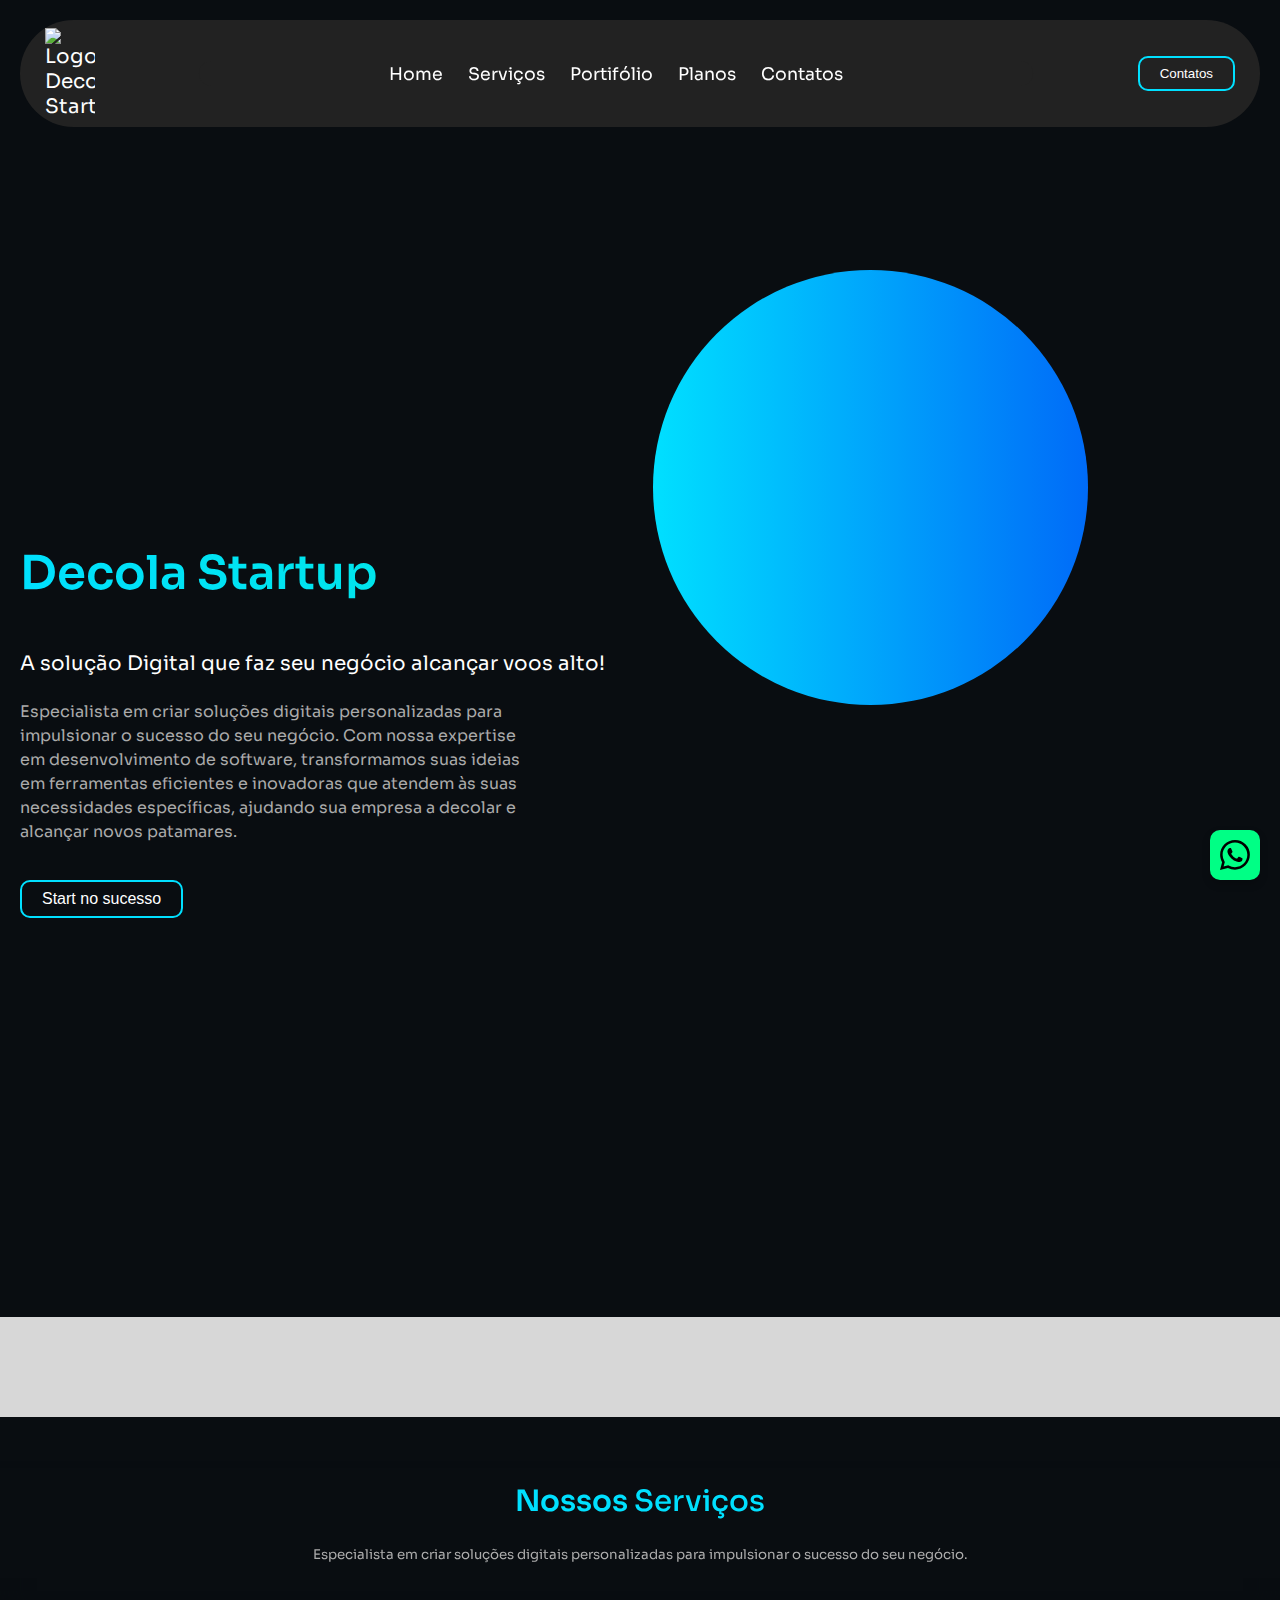
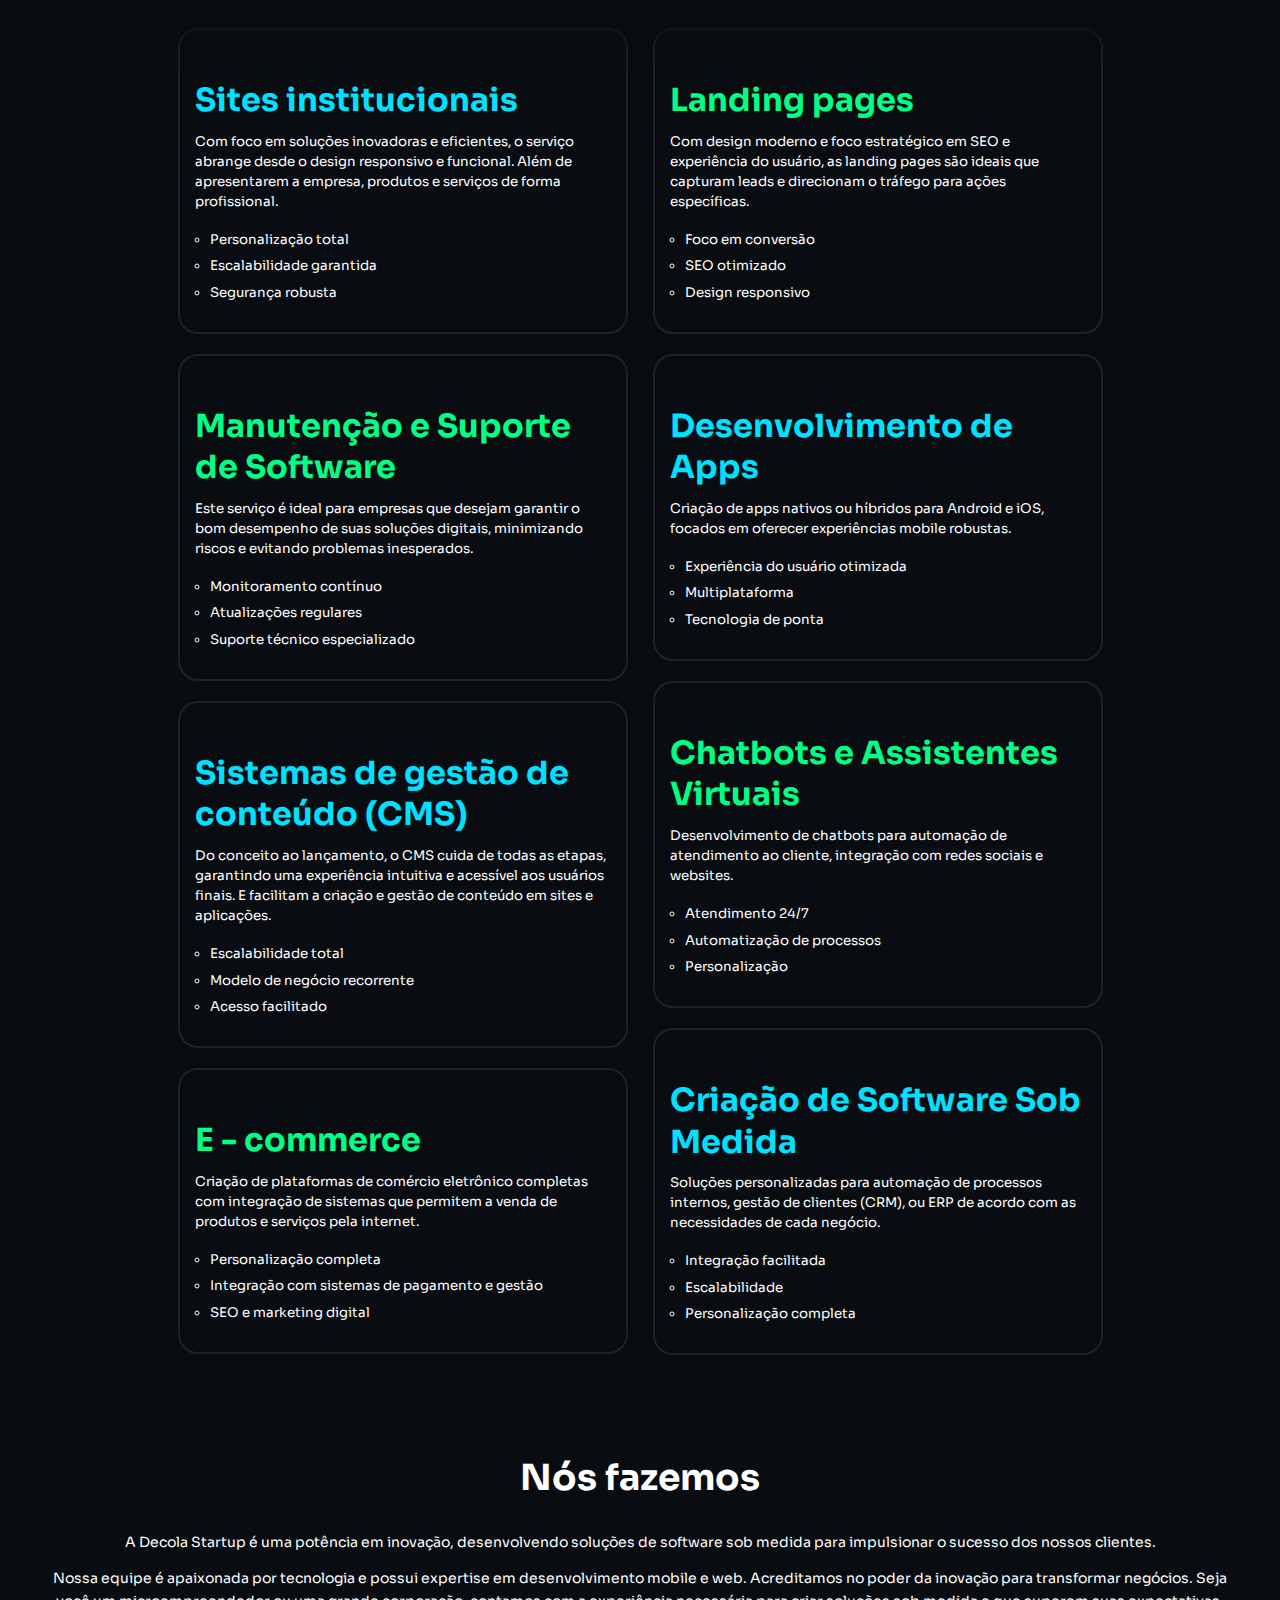
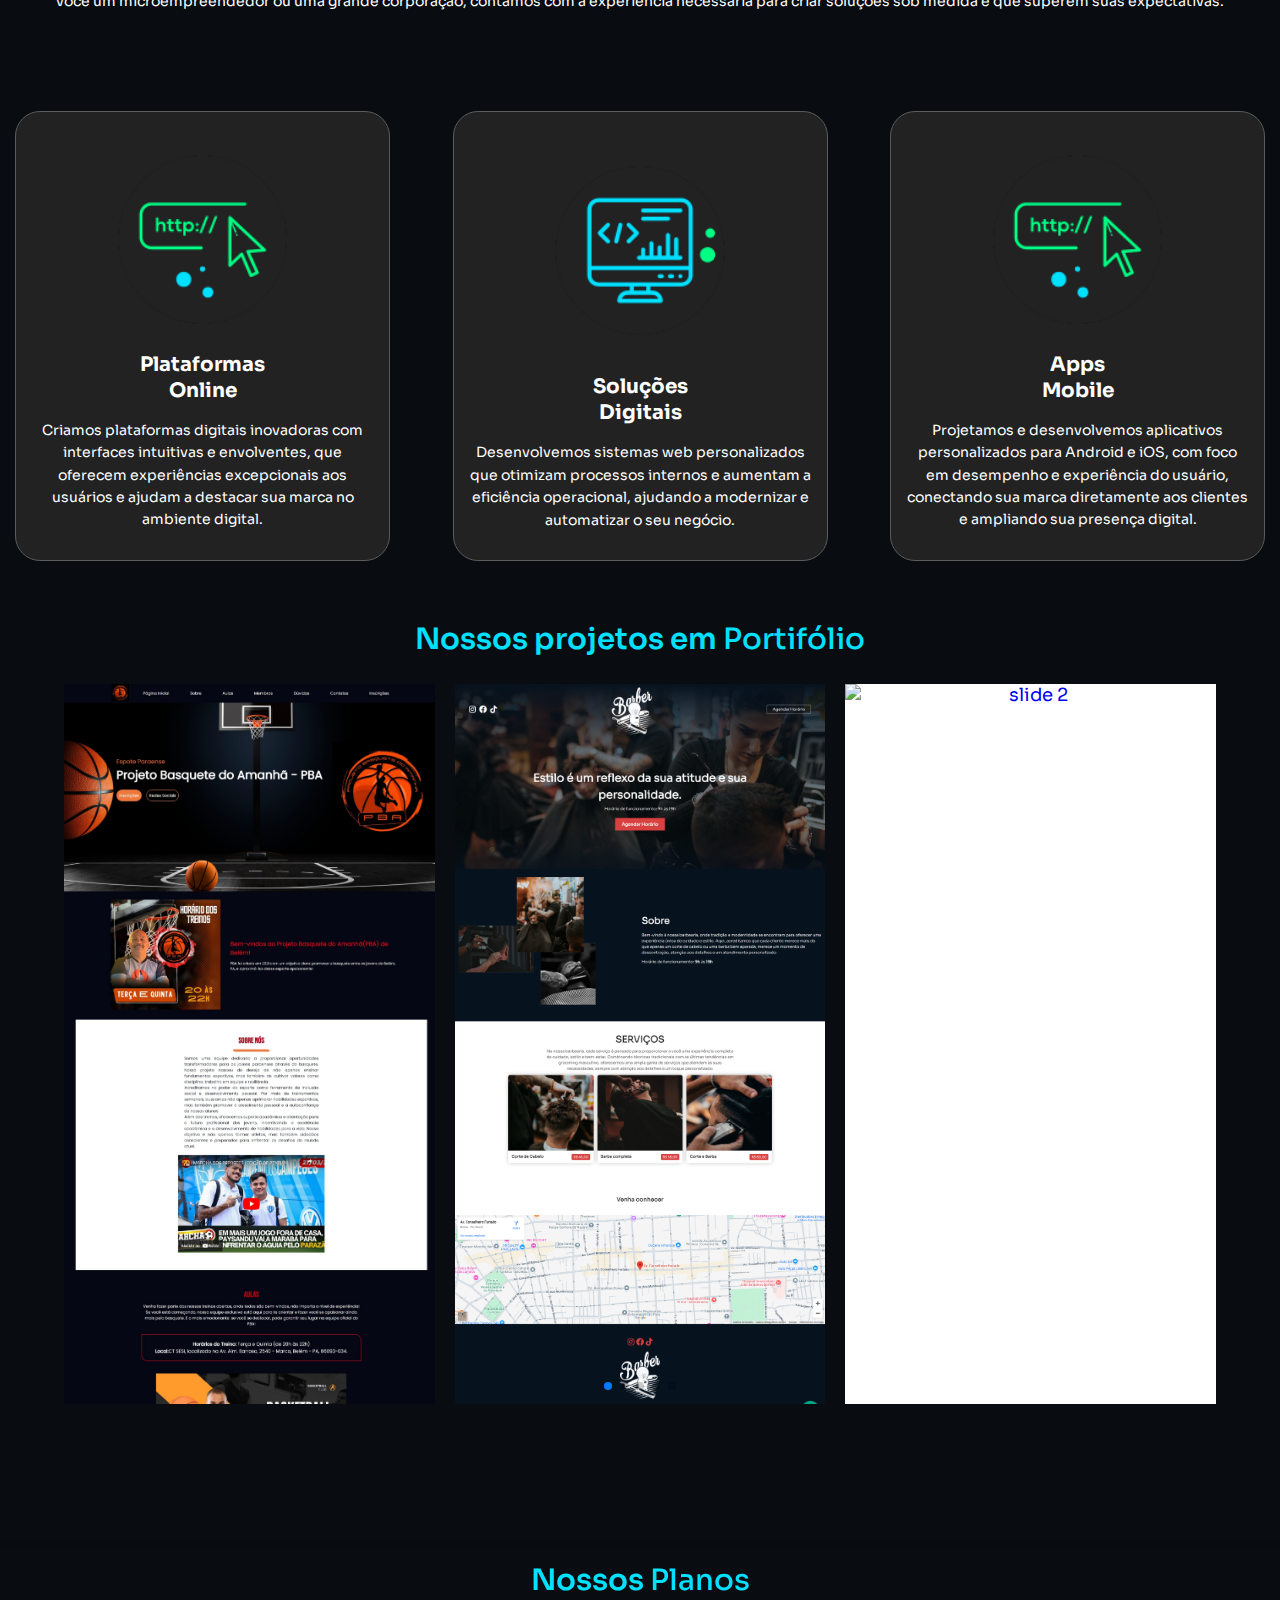
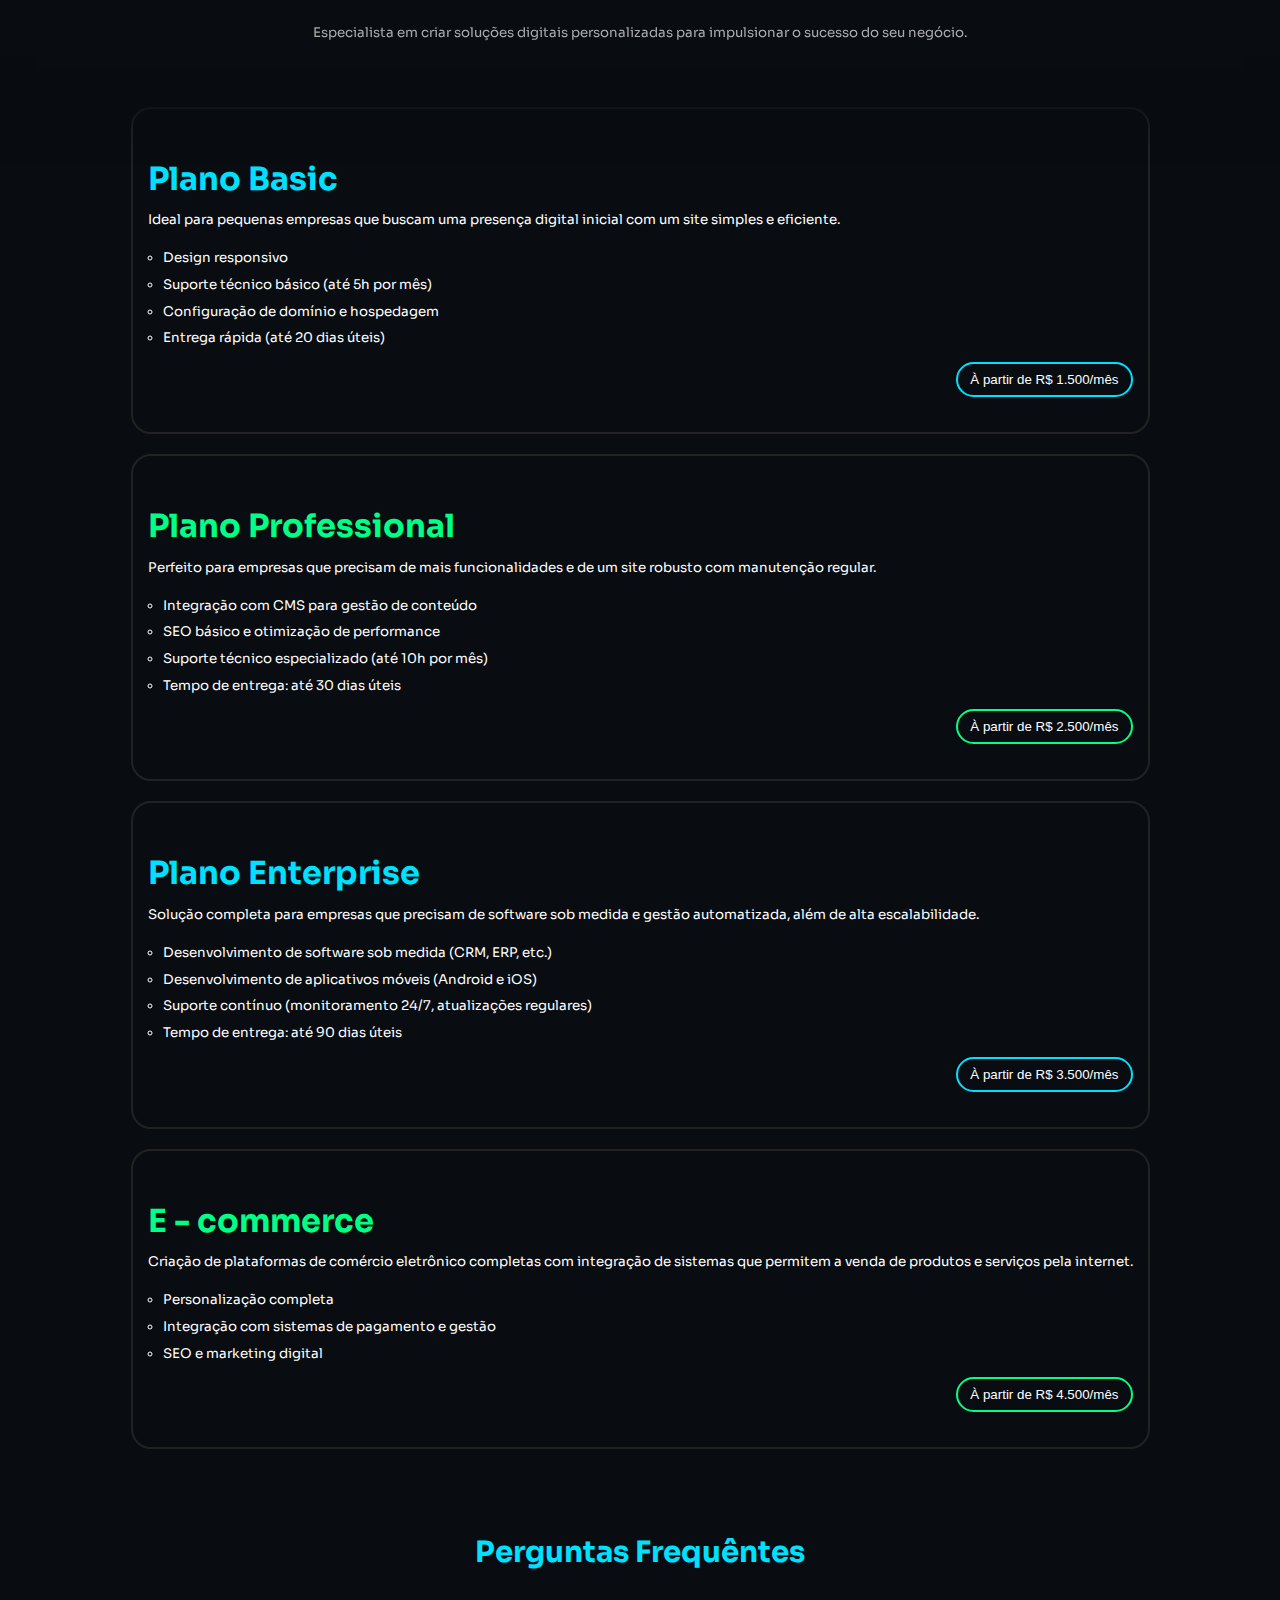
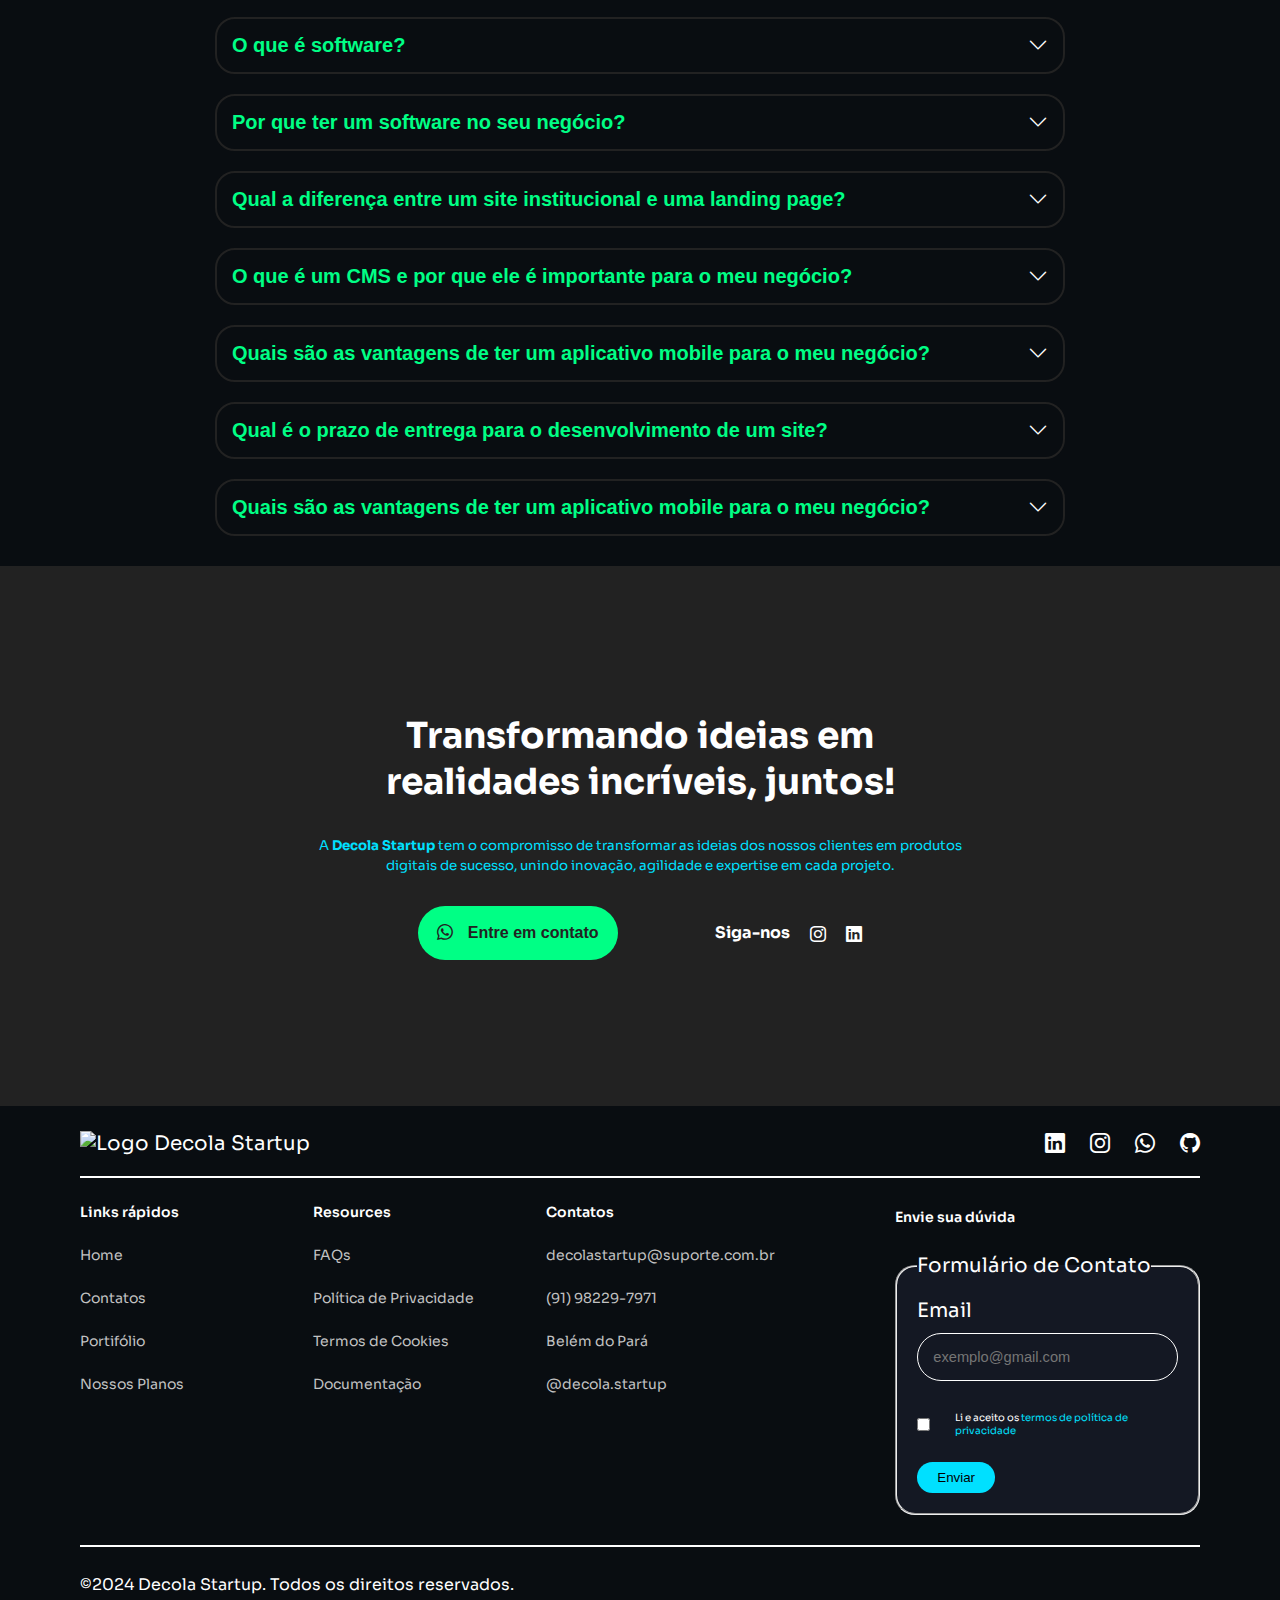
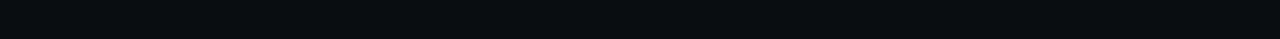
==== commit 15fbf9c0: "update" ====
--- a/index.html
+++ b/index.html
@@ -776,16 +776,17 @@
         </p>
 
         <div class="content-contact">
+          <a href="https://wa.me/5591982297971" target="_blank">
           <button>
-            <i class="bi bi-whatsapp"></i>
-
-            <p>Entre em contato</p>
-          </button>
+              <i class="bi bi-whatsapp"></i>
+              <p>Entre em contato</p>
+            </button>
+          </a>
 
           <div class="contact-social">
             <p>Siga-nos</p>
-            <i class="bi bi-instagram"></i>
-            <i class="bi bi-linkedin"></i>
+            <a href="https://wa.me/5591982297971" target="_blank"><i class="bi bi-instagram"></i></a>
+            <a href="https://linkedin.com/in/decola.startup" target="_blank"><i class="bi bi-linkedin"></i></a>
           </div>
         </div>
       </section>
@@ -796,17 +797,22 @@
 
     <!-- Botão Flutuante -->
     <button id="btnTop" title="Ir ao topo">
-      <img src="asserts/buttons/chevron-up.svg" alt="" />
+      <!-- <img src="asserts/buttons/arrow-up-circle.svg" alt="botãoo de ir ao topo" /> -->
+      <svg xmlns="http://www.w3.org/2000/svg" width="15" height="15" fill="currentColor" class="bi bi-arrow-up-circle" viewBox="0 0 16 16">
+        <path fill-rule="evenodd" d="M1 8a7 7 0 1 0 14 0A7 7 0 0 0 1 8m15 0A8 8 0 1 1 0 8a8 8 0 0 1 16 0m-7.5 3.5a.5.5 0 0 1-1 0V5.707L5.354 7.854a.5.5 0 1 1-.708-.708l3-3a.5.5 0 0 1 .708 0l3 3a.5.5 0 0 1-.708.708L8.5 5.707z"/>
+      </svg>
     </button>
 
     <!-- Botão WhatsApp -->
-    <button class="btnWhatsApp" title="Ir para o WhatsApp">
-      <img
-        src="asserts/buttons/whatsapp.svg"
-        alt="botão whatsapp"
-        title="Botão WhatsApp"
-      />
-    </button>
+    <a href="https://wa.me/5591982297971" target="_blank">
+      <button class="btnWhatsApp" title="Ir para o WhatsApp">
+        <img
+          src="asserts/buttons/whatsapp.svg"
+          alt="botão whatsapp"
+          title="Botão WhatsApp"
+        />
+      </button>
+    </a>
 
     <!-- COOKIES -->
     <div class="cookies-msg" id="cookies_msg">
@@ -835,8 +841,7 @@
     <script src="btn-start.js"></script>
     
     <!-- RODAPÉ INTERATIVO VIA JS -->
-    <script src="footter.js"></script>
-
+    <script src="footer.js"></script>
 
     <!-- Swiper JS -->
     <script src="https://cdn.jsdelivr.net/npm/swiper@11/swiper-bundle.min.js"></script>
--- a/style.css
+++ b/style.css
@@ -878,12 +878,17 @@
   bottom: 95px;
   right: -3px;
   z-index: 99;
-  background-color: #999999;
+  background-color: rgba(48, 48, 48, 0.3960784314);
   border: none;
-  border-radius: 15px 0px 0px 15px;
+  border-radius: 10px 0px 0px 10px;
   padding: 13px;
   cursor: pointer;
   transition: box-shadow 0.3s ease;
+  width: 45px;
+}
+#btnTop .bi-arrow-up-circle {
+  color: #fff;
+  width: 100%;
 }
 
 #btnTop:hover {
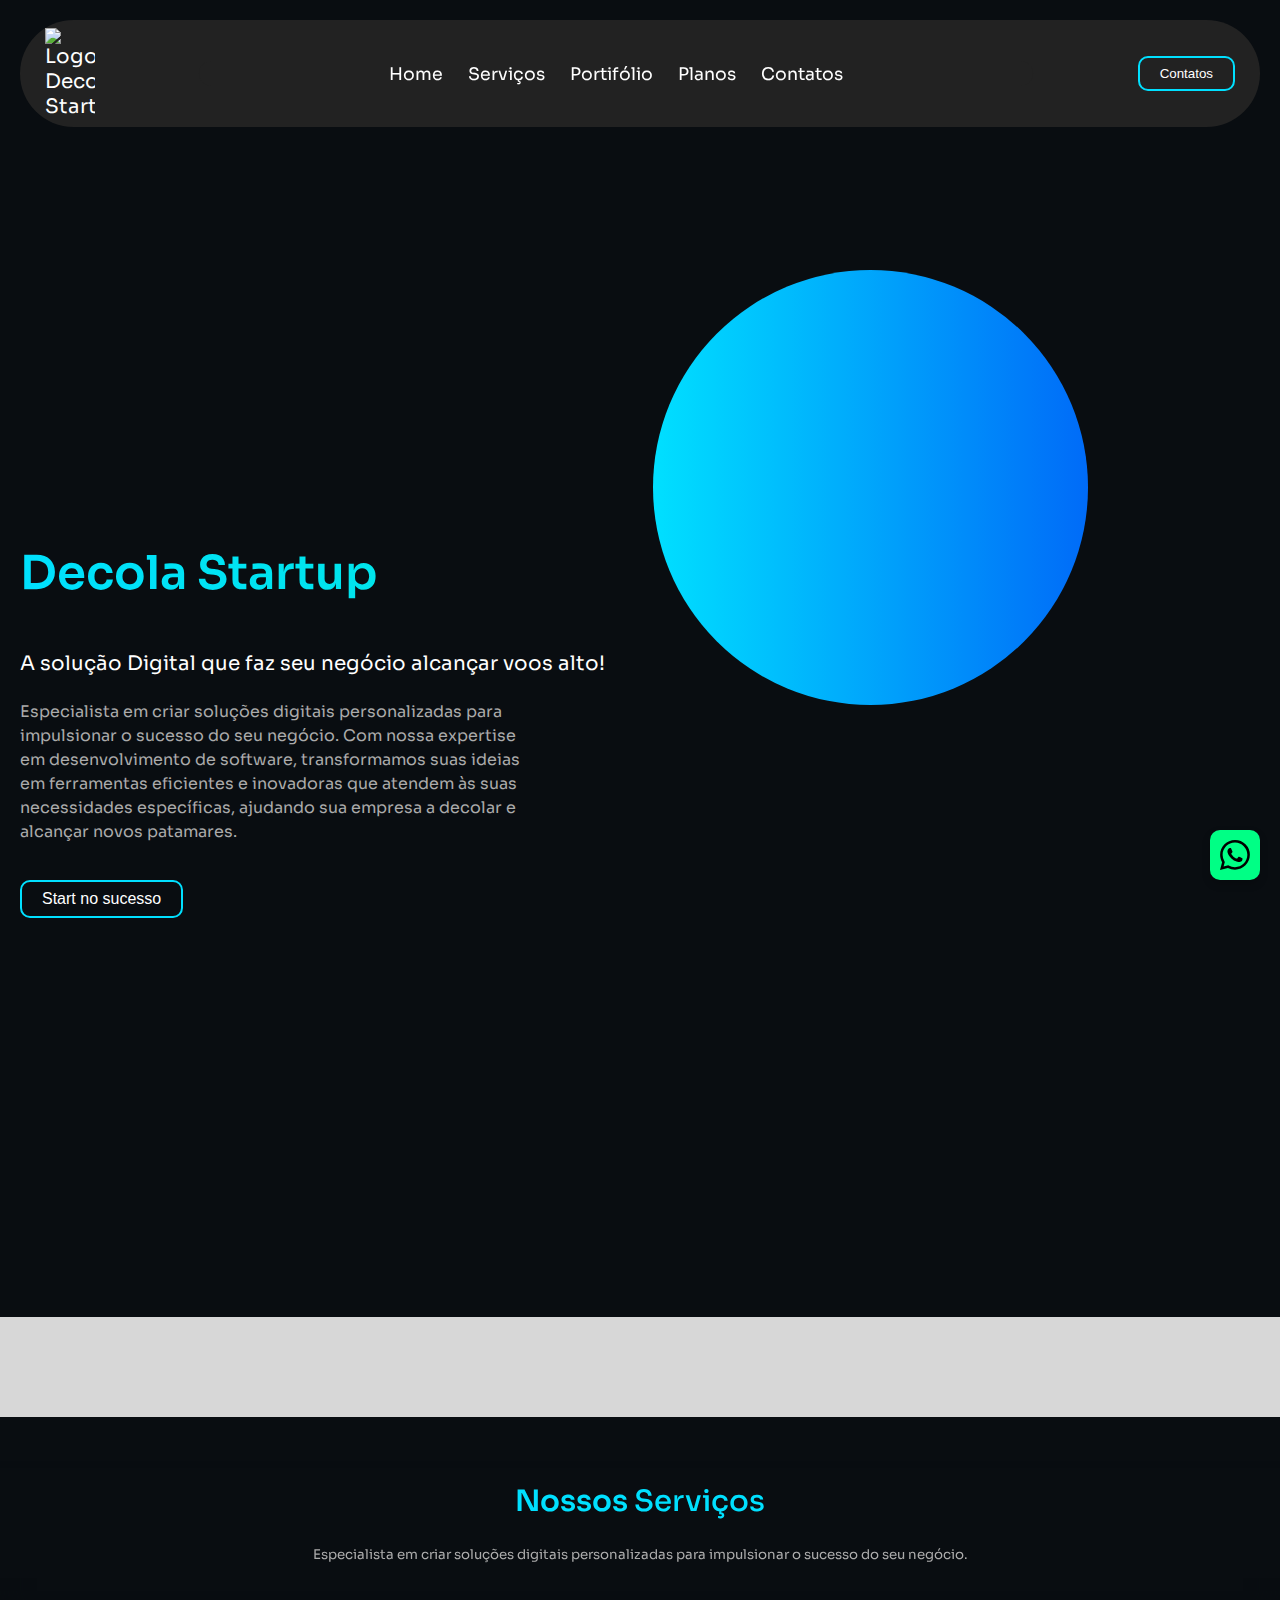
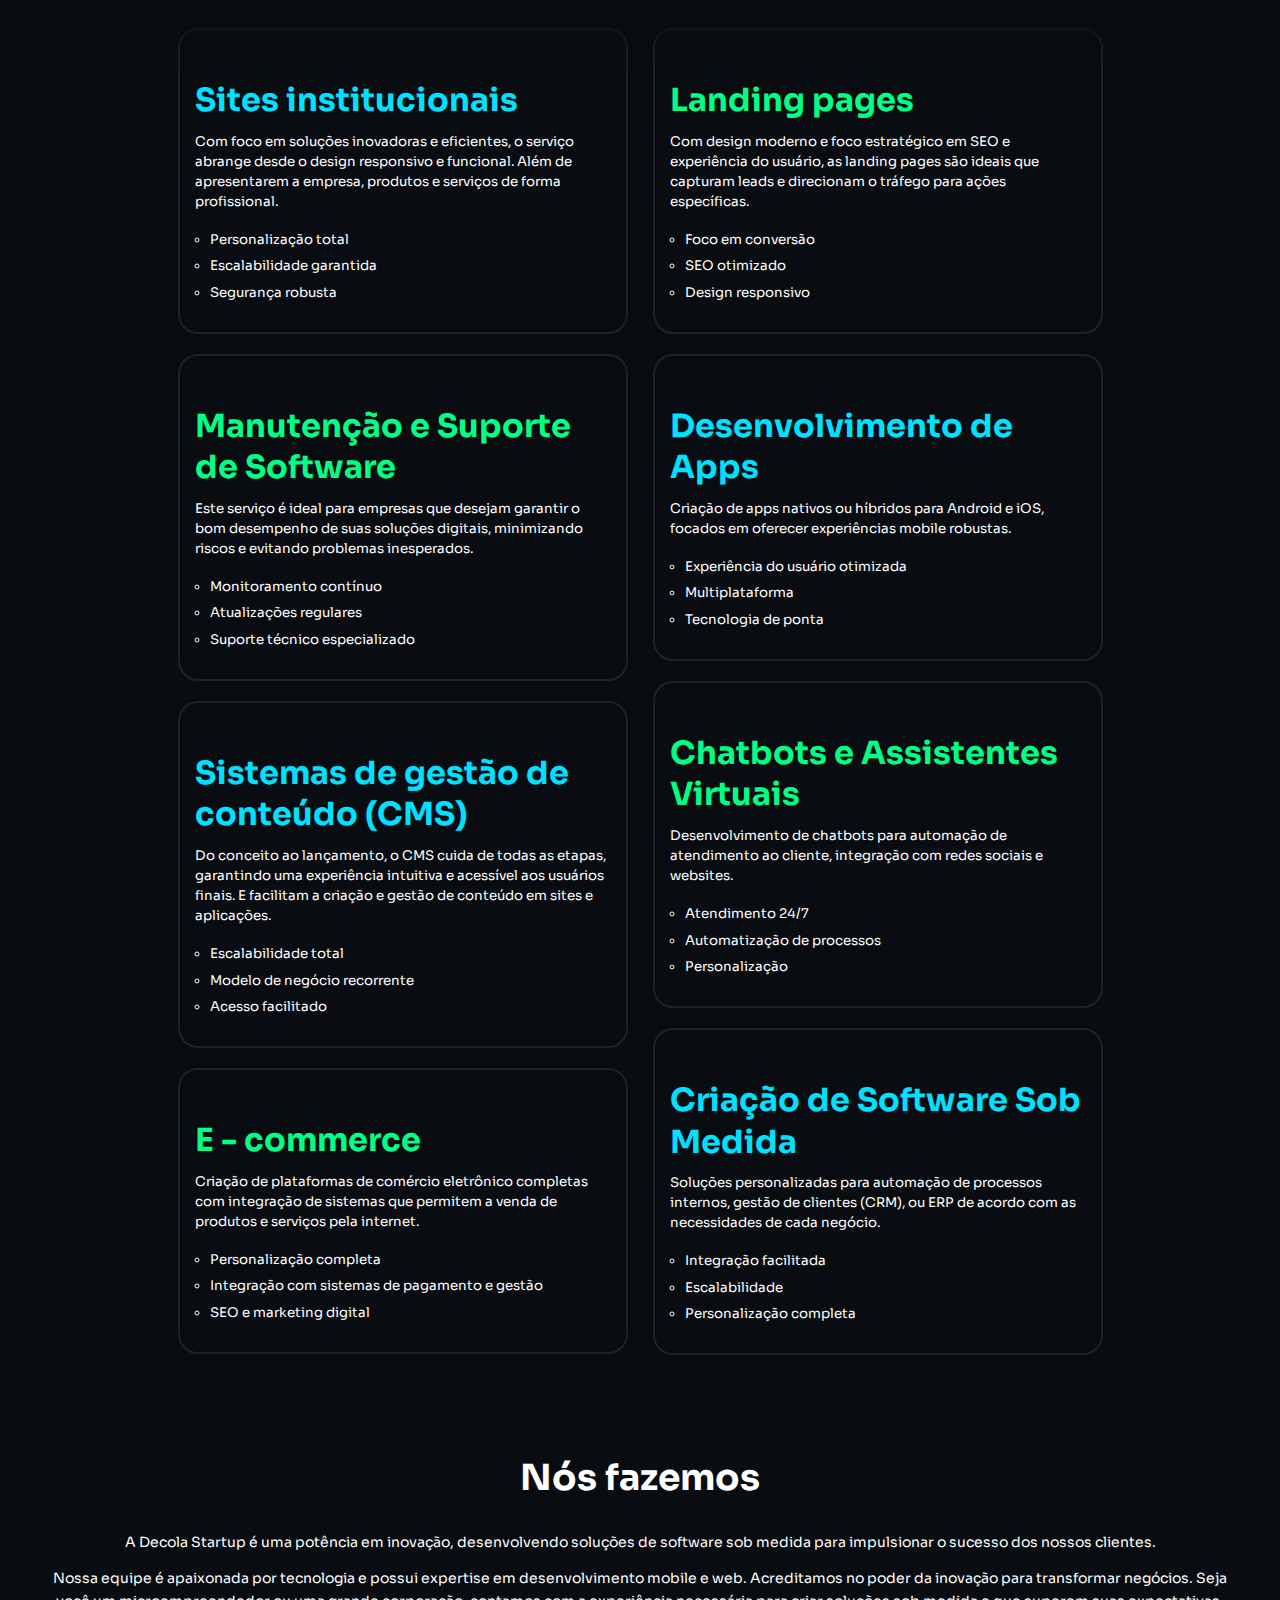
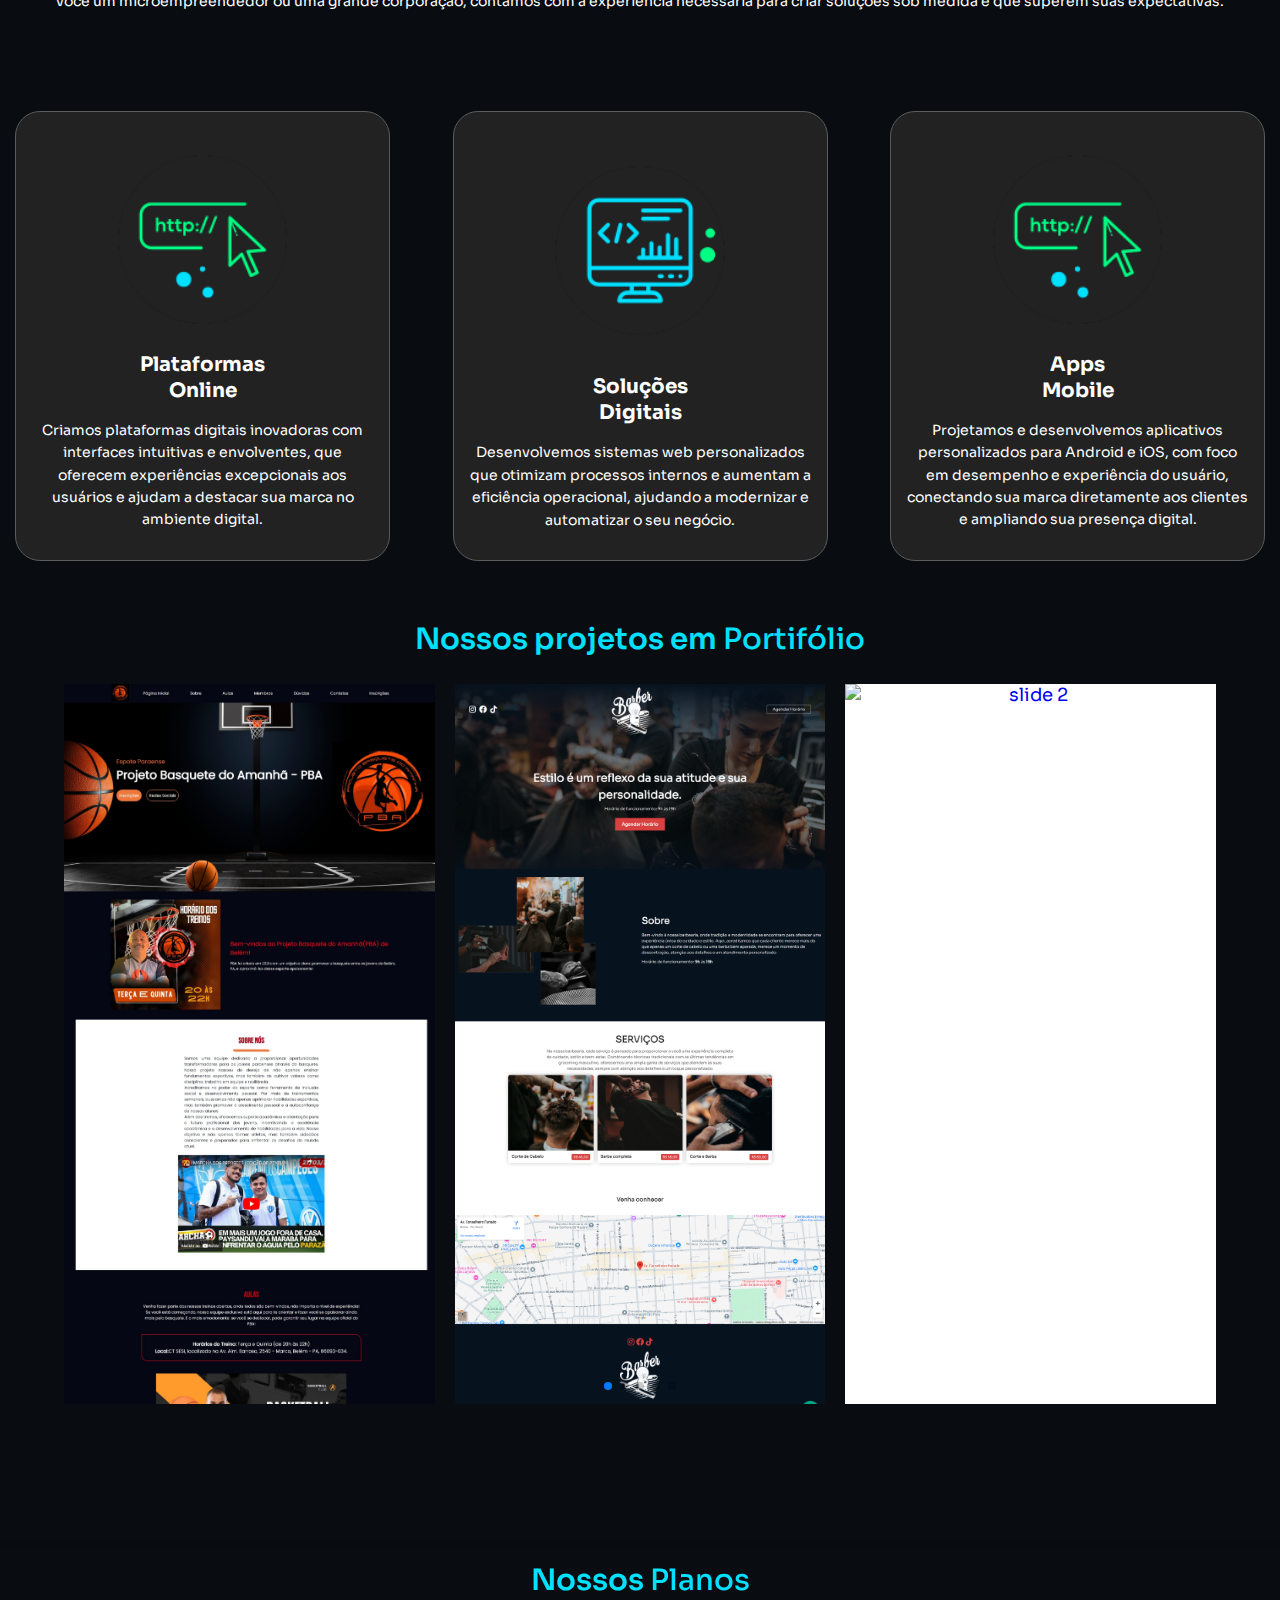
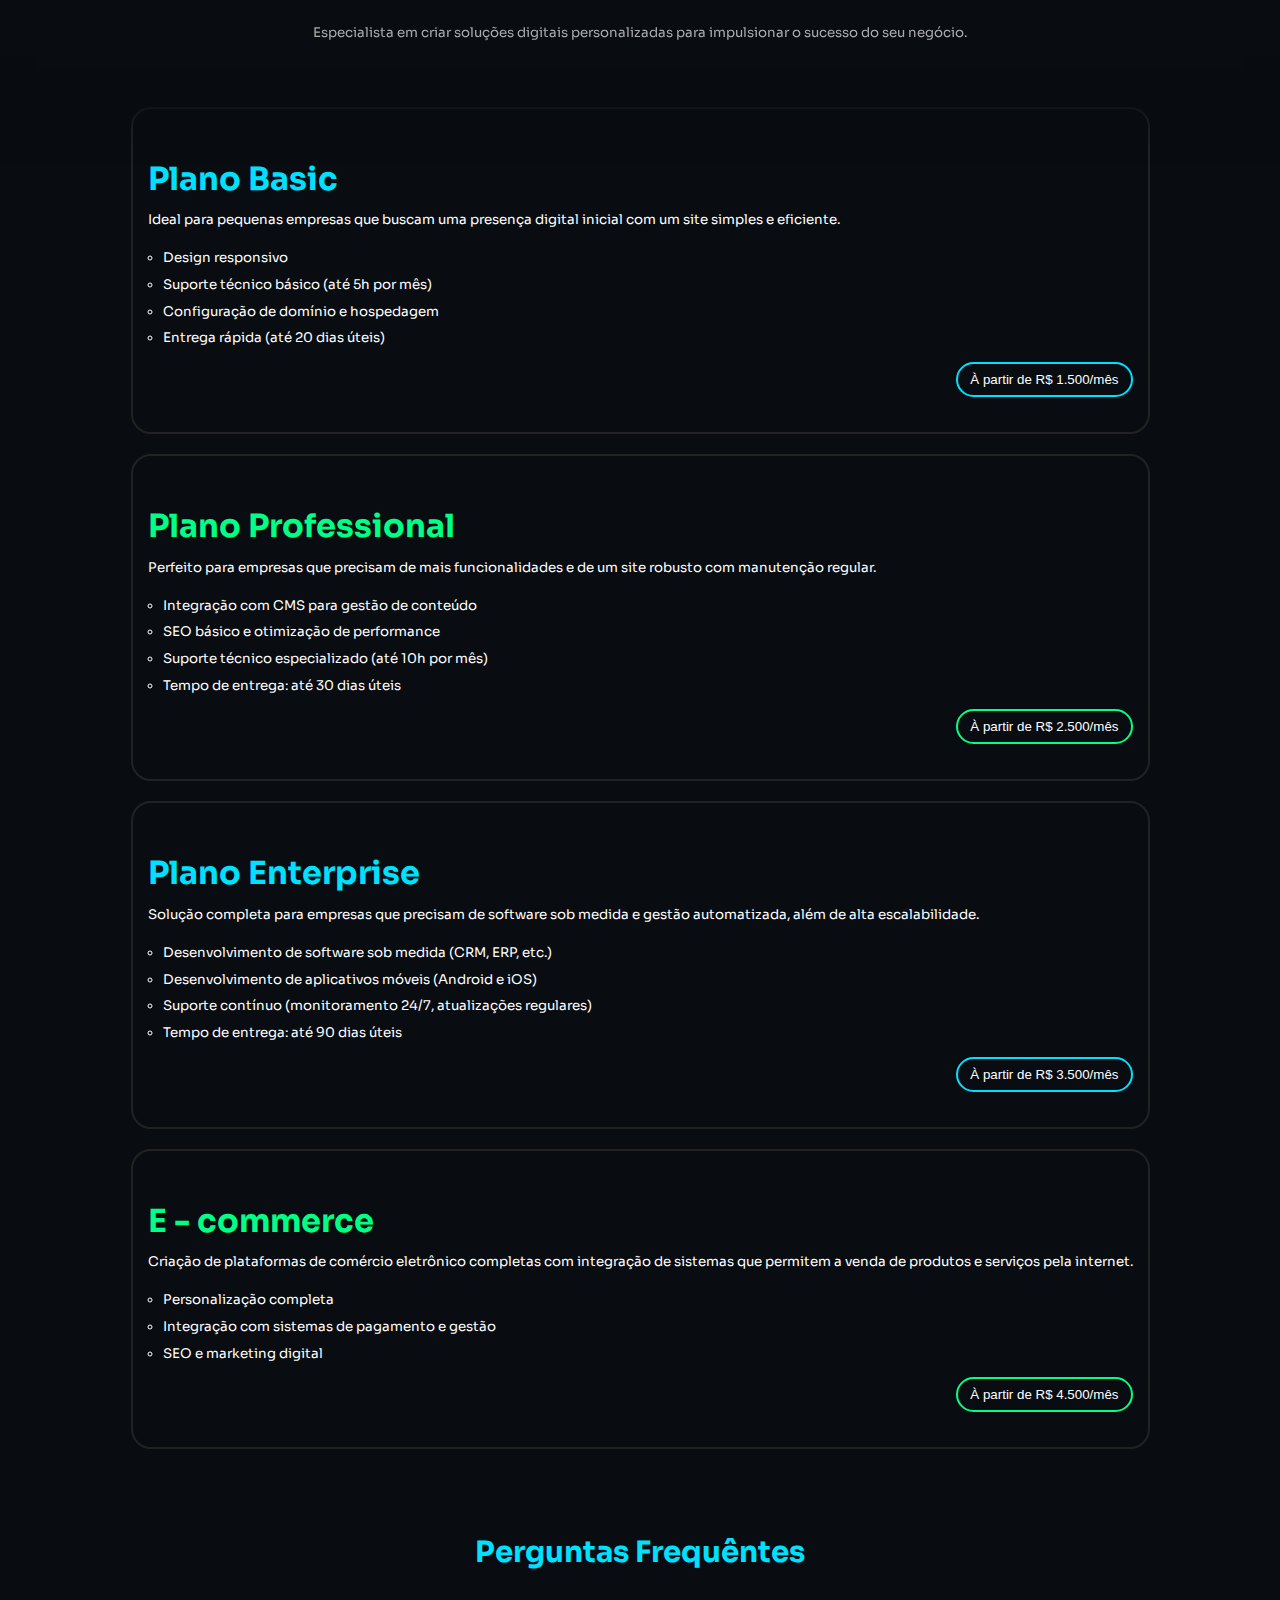
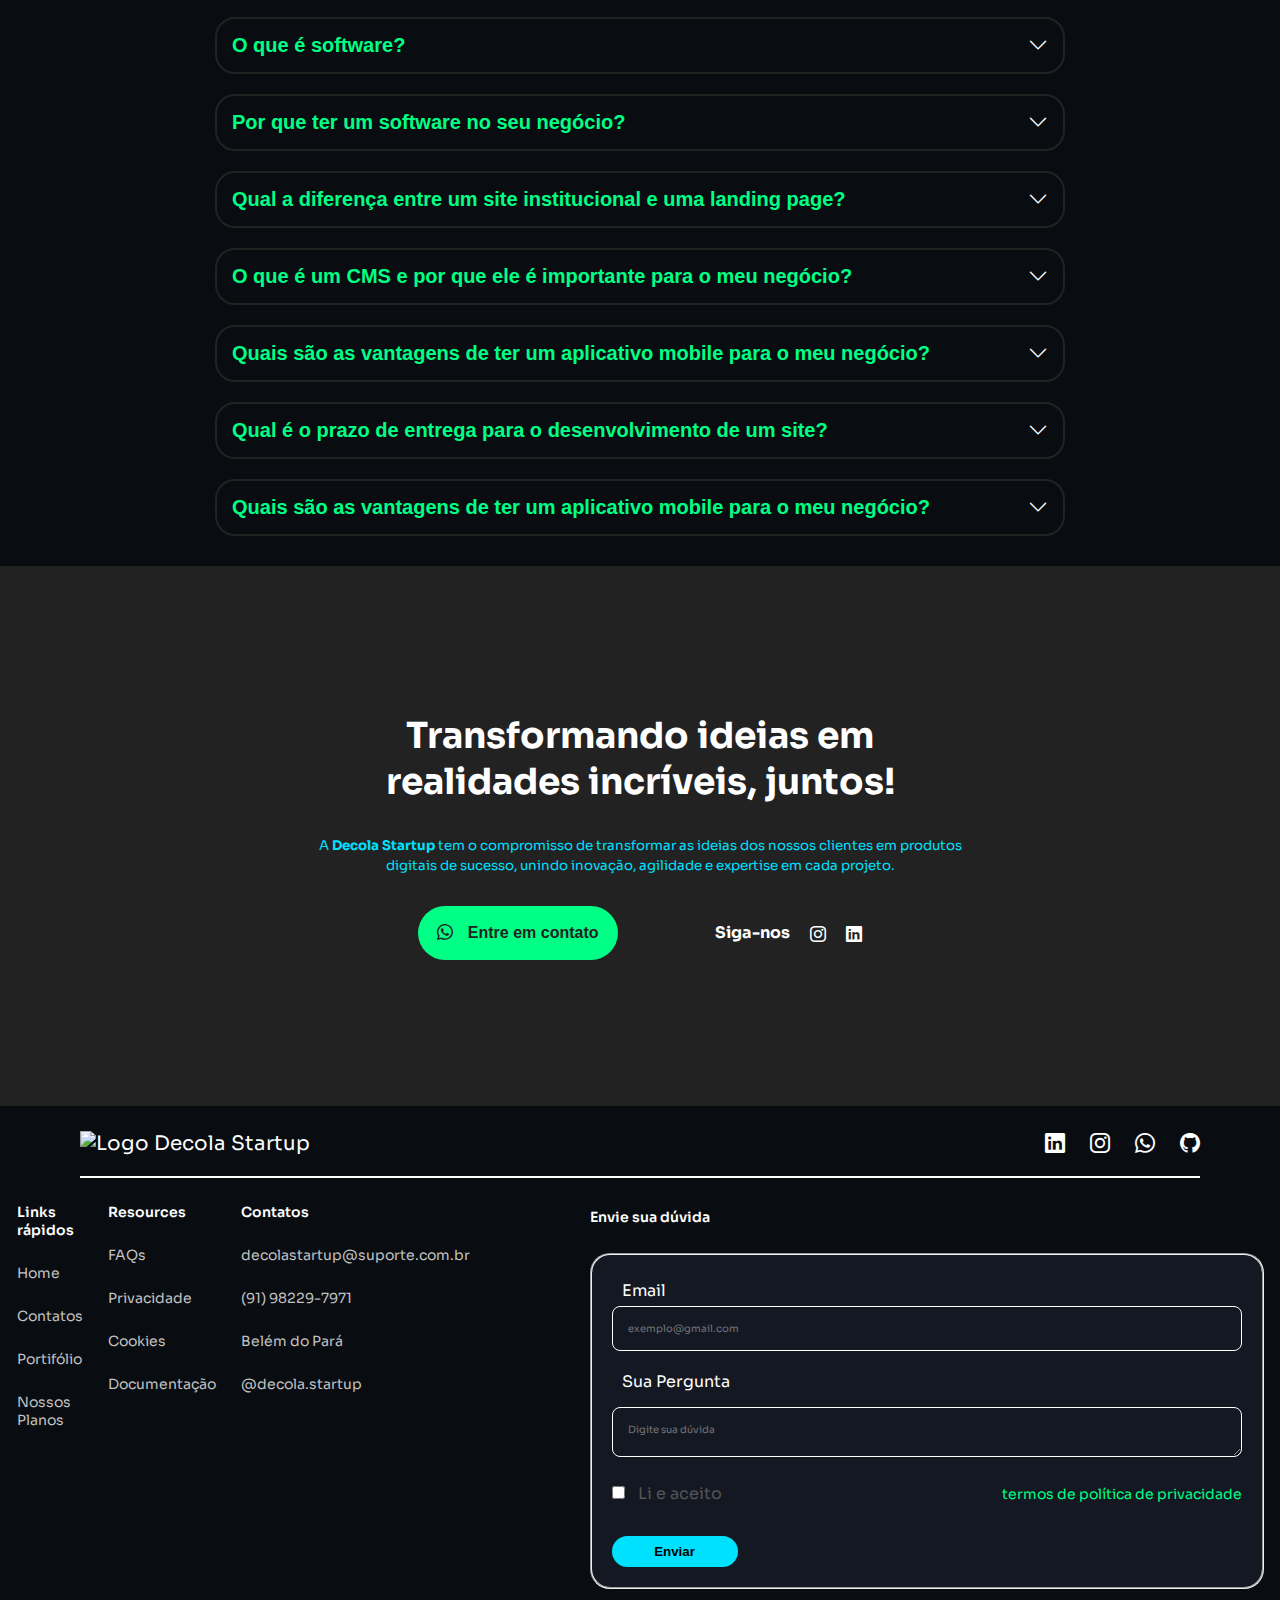
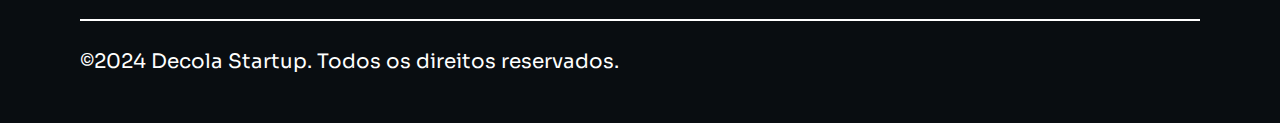
==== commit 514baad7: "update" ====
--- a/index.html
+++ b/index.html
@@ -829,6 +829,8 @@
 
         <div>
           <button class="cookies-btn" onclick="toAccept()">Concordo</button>
+
+          <a href="politic-cookies.html">Termos de Cookies</a>
         </div>
       </div>
     </div>
--- a/style.css
+++ b/style.css
@@ -974,157 +974,196 @@
   padding: 25px 80px;
 }
 
-.footer-culum1 {
+.footer-colum1 {
   display: flex;
   align-items: center;
   justify-content: space-between;
   padding-bottom: 20px;
   border-bottom: 2px solid #fff;
 }
-.footer-culum1 div {
+.footer-colum1 div {
   display: flex;
   gap: 25px;
 }
-.footer-culum1 div i {
+.footer-colum1 div i {
   font-size: 20px;
   color: #fff;
   transition: 0.5s;
 }
-.footer-culum1 div i:hover {
-  color: #c2c2c2;
-}
-
-.footer-culum2 {
+.footer-colum1 div i:hover {
+  color: #c6c6c6;
+}
+
+.footer-colum2 {
   display: flex;
   justify-content: center;
+  align-items: flex-start;
   gap: 25px;
   margin: 25px 0px;
   padding-bottom: 30px;
   border-bottom: 2px solid #fff;
 }
-.footer-culum2 .footer-card {
+.footer-colum2 .footer-card {
   display: flex;
   flex-flow: column;
   font-size: 0.7em;
   width: 20%;
 }
-.footer-culum2 .footer-card span {
+.footer-colum2 span {
   font-size: 0.7rem;
   font-weight: 600;
   color: #fff;
 }
-.footer-culum2 .footer-card a {
+.footer-colum2 a {
   color: #c2c2c2;
   margin-top: 25px;
 }
-.footer-culum2 .footer-form {
+.footer-colum2 a:hover {
+  color: #fff;
+}
+.footer-colum2 .footer-form {
   margin-left: 100px;
-}
-.footer-culum2 .footer-form span {
+  width: 100%;
+}
+.footer-colum2 .footer-form span {
   font-size: 0.7rem;
   font-weight: 600;
   color: #fff;
 }
-.footer-culum2 .footer-form .card-form {
+.footer-colum2 .footer-form .card-form {
+  display: flex;
+  flex-flow: column;
   background-color: #141823;
   padding: 20px;
   margin-top: 25px;
   border-radius: 20px;
 }
-.footer-culum2 .footer-form .card-form input {
-  background: transparent;
-  color: #fff;
-  border: 1px solid #fff;
-  border-radius: 50px;
-  font-size: 11pt;
-  width: 100%;
-  margin-top: 10px;
-  padding: 15px;
-}
-.footer-culum2 .footer-form .card-form .politic {
-  display: flex;
-  align-items: center;
-  justify-content: space-between;
-  margin-top: 25px;
-  margin-bottom: 20px;
-  gap: 15px;
-}
-.footer-culum2 .footer-form .card-form .politic input[type=checkbox] {
-  width: auto;
-  cursor: pointer;
-  margin: 0px;
-}
-.footer-culum2 .footer-form .card-form .politic label {
-  font-size: 0.5rem;
-  color: #fff;
-  background-color: transparent;
+.footer-colum2 .footer-form label {
+  font-size: 0.8rem;
+  color: #fff;
   cursor: pointer;
   padding: 5px 10px;
   border-radius: 4px;
-  transition: background-color 0.3s ease;
-}
-.footer-culum2 .footer-form .card-form .politic label a {
-  color: #00e0ff;
-}
-.footer-culum2 .footer-form .card-form button {
+}
+.footer-colum2 .footer-form input {
+  background: transparent;
+  color: #fff;
+  border: 1px solid #fff;
+  border-radius: 8px;
+  font-size: 0.5rem;
+  font-family: "Sora", sans-serif;
+  width: 100%;
+  padding: 15px;
+  margin-bottom: 15px;
+}
+.footer-colum2 .footer-form textarea {
+  background: transparent;
+  color: #fff;
+  border: 1px solid #fff;
+  border-radius: 8px;
+  font-size: 0.5rem;
+  font-family: "Sora", sans-serif;
+  margin-top: 10px;
+  padding: 15px;
+  width: 630px;
+  max-width: 630px;
+  height: 50px;
+  max-height: 100px;
+}
+.footer-colum2 .footer-form .concord {
+  display: flex;
+  align-items: center;
+  justify-content: space-between;
+  gap: 10px;
+  font-size: 14px;
+  color: #333;
+  margin-top: 20px;
+}
+.footer-colum2 .footer-form .concord input[type=checkbox] {
+  width: 13px;
+  height: 13px;
+  cursor: pointer;
+  margin: 0;
+}
+.footer-colum2 .footer-form .concord label {
+  display: inline-flex;
+  align-items: center;
+  color: #555;
+  line-height: 1.5;
+}
+.footer-colum2 .footer-form .concord a {
+  color: #00ff85;
+  margin: 0px;
+}
+.footer-colum2 .footer-form button {
   background-color: #00e0ff;
   border: none;
   border-radius: 50px;
+  font-weight: 700;
   padding: 8px 20px;
   cursor: pointer;
-}
-
-.footer-culum3 {
-  font-size: 12pt;
-}
-
-@media screen and (max-width: 1213px) {
-  .footer-culum2 {
+  margin-top: 25px;
+  width: 20%;
+}
+
+.footer-colum3 p {
+  font-size: 1rem;
+}
+
+@media screen and (max-width: 1271px) {
+  .footer-colum2 {
     flex-wrap: wrap;
   }
-  .footer-culum2 .footer-form {
+  .footer-colum2 .footer-form {
     width: 100%;
-  }
-  .footer-culum3 {
+    margin: 0 auto;
+  }
+  .footer-colum2 textarea {
+    width: 100%;
+  }
+  .footer-colum3 {
     text-align: center;
-  }
-  .footer-culum2 .footer-form .card-form .politc {
-    justify-content: space-around;
   }
 }
 @media screen and (max-width: 594px) {
   footer {
     flex-direction: column;
     width: 100%;
-    padding: 25px 20px;
-  }
-  .footer-culum1 {
+    padding: 20px;
+  }
+  .footer-colum2 {
     flex-direction: column;
-  }
-  .footer-culum2 {
-    flex-direction: column;
+    gap: 15px;
+  }
+  .footer-colum2 .footer-card {
     width: 100%;
   }
-  .footer-culum2 .politc {
-    flex-wrap: wrap;
-  }
-  .footer-culum2 .footer-card {
+  .footer-colum2 a {
+    margin-top: 10px;
+    margin-left: 10px;
+  }
+  .footer-colum2 .concord {
+    flex-flow: column;
+    align-items: flex-start;
+  }
+  .footer-colum2 .footer-form {
+    margin: 0 auto;
     width: 100%;
-  }
-  .footer-culum2 .footer-card a {
-    margin-top: 5px;
-    margin-left: 15px;
-  }
-  .footer-culum2 .politc div {
-    display: flex;
-    align-items: center;
-    justify-content: space-between;
-  }
-  .footer-culum2 .footer-form {
-    margin-left: 1px;
-  }
-  .footer-culum3 p {
-    font-size: 0.7rem;
+    padding: 10px;
+  }
+  .footer-colum2 .footer-form textarea {
+    width: 100%;
+    max-width: 425px;
+    height: auto;
+  }
+  .footer-colum2 .footer-form button {
+    width: 100%;
+  }
+  .footer-colum3 {
+    text-align: center;
+  }
+  .footer-colum3 p {
+    font-size: 0.8rem;
   }
 }
 /* Estilos para o botão flutuante */
@@ -1193,6 +1232,12 @@
   transform: scale(0.9);
   background-color: #00cc6a;
 }
+.cookies-msg a {
+  font-size: 0.6rem;
+  font-weight: 700;
+  color: #00ff85;
+  transition: 2s;
+}
 
 /* Estiliza a barra de rolagem */
 ::-webkit-scrollbar {
@@ -1269,6 +1314,13 @@
   width: 150px;
   height: 50px;
 }
+.policy .btn-dowload button {
+  background-color: transparent;
+  border: 1px solid #fff;
+  color: #fff;
+  border-radius: 100px;
+  padding: 8px 12px;
+}
 
 html {
   scroll-behavior: smooth;
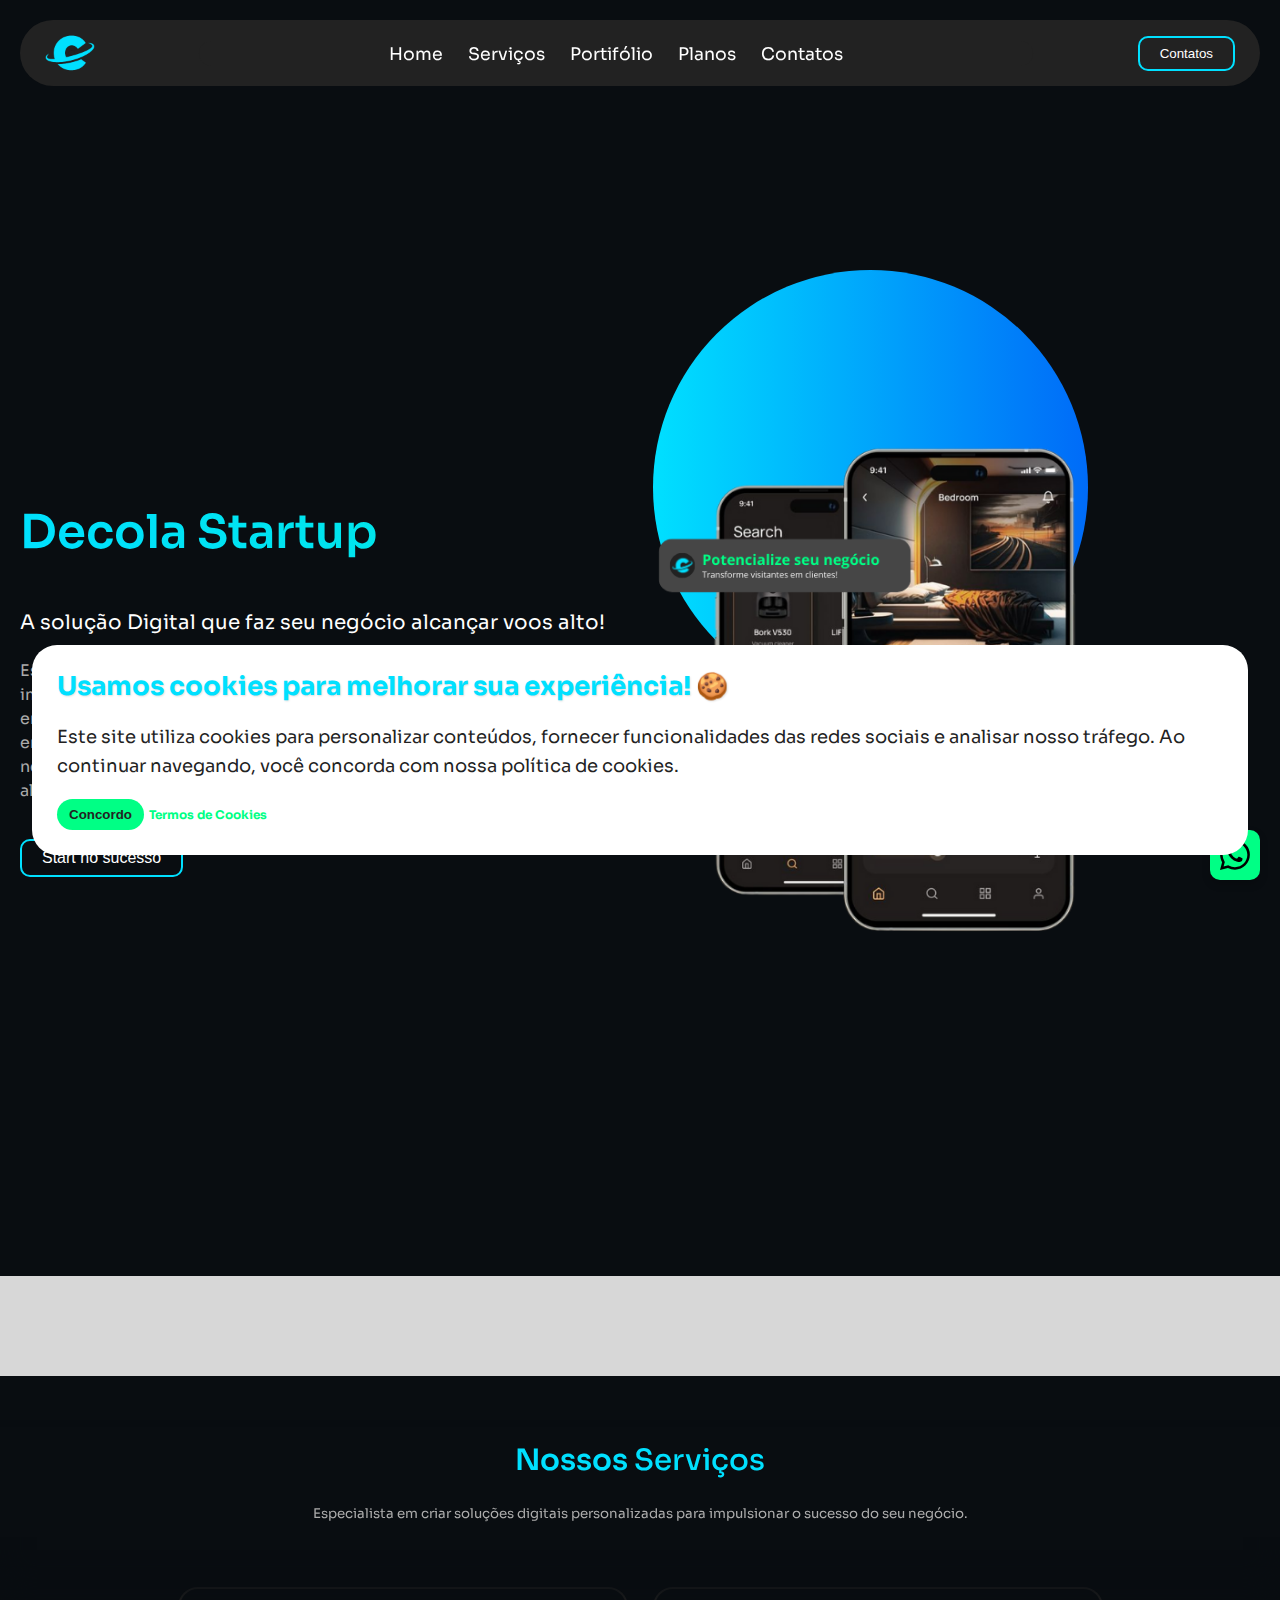
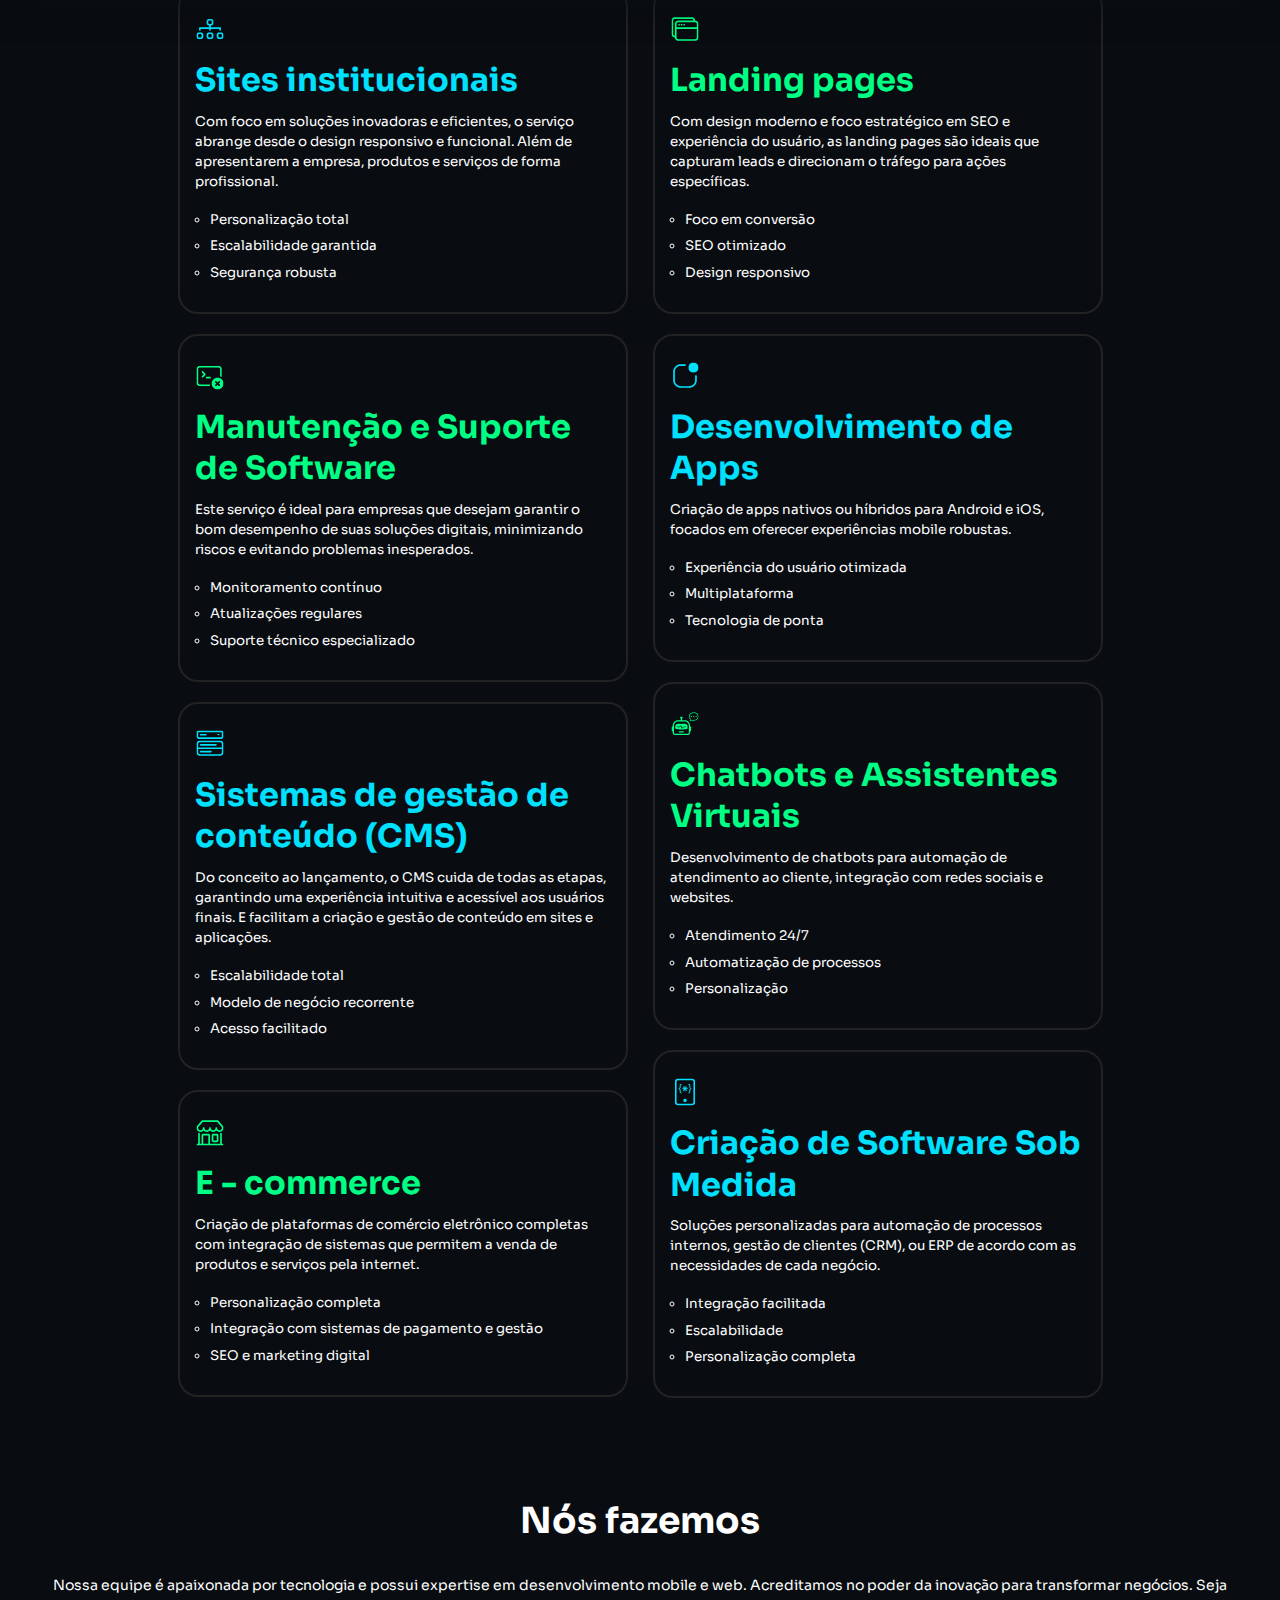
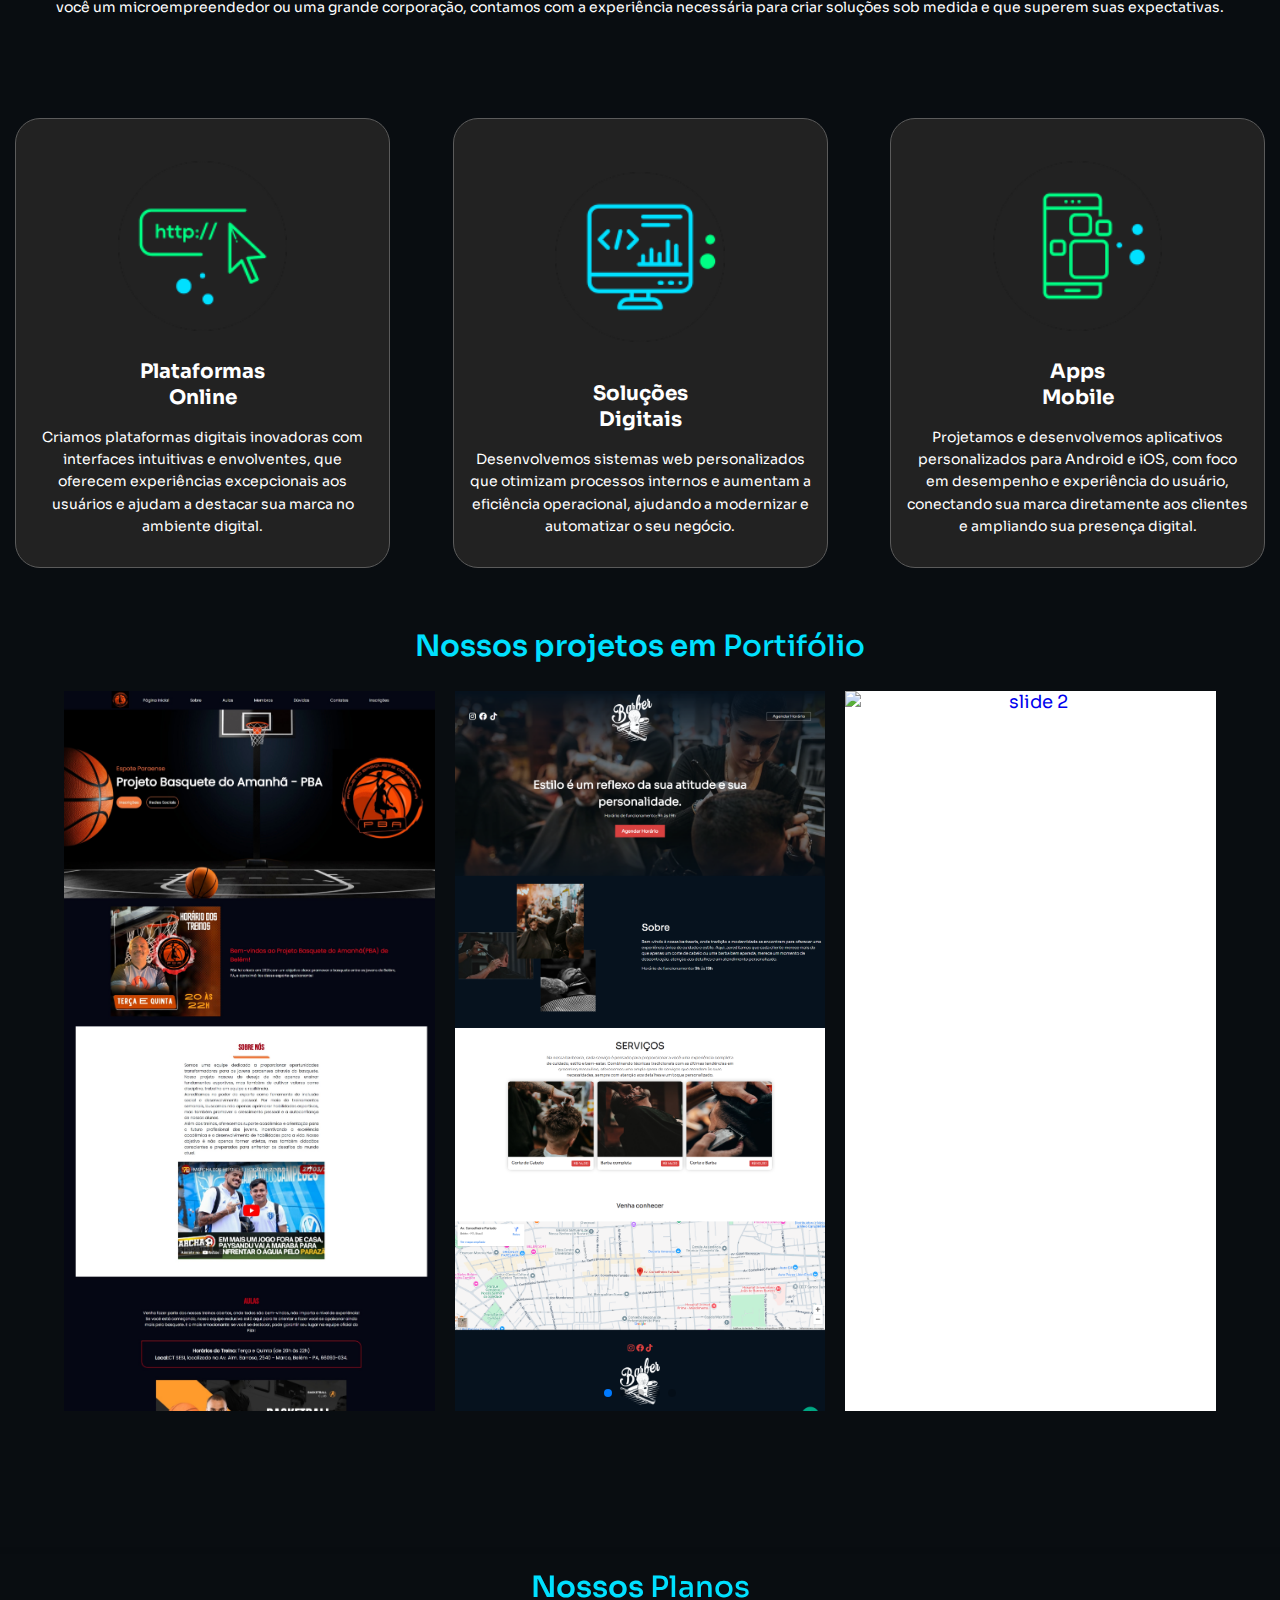
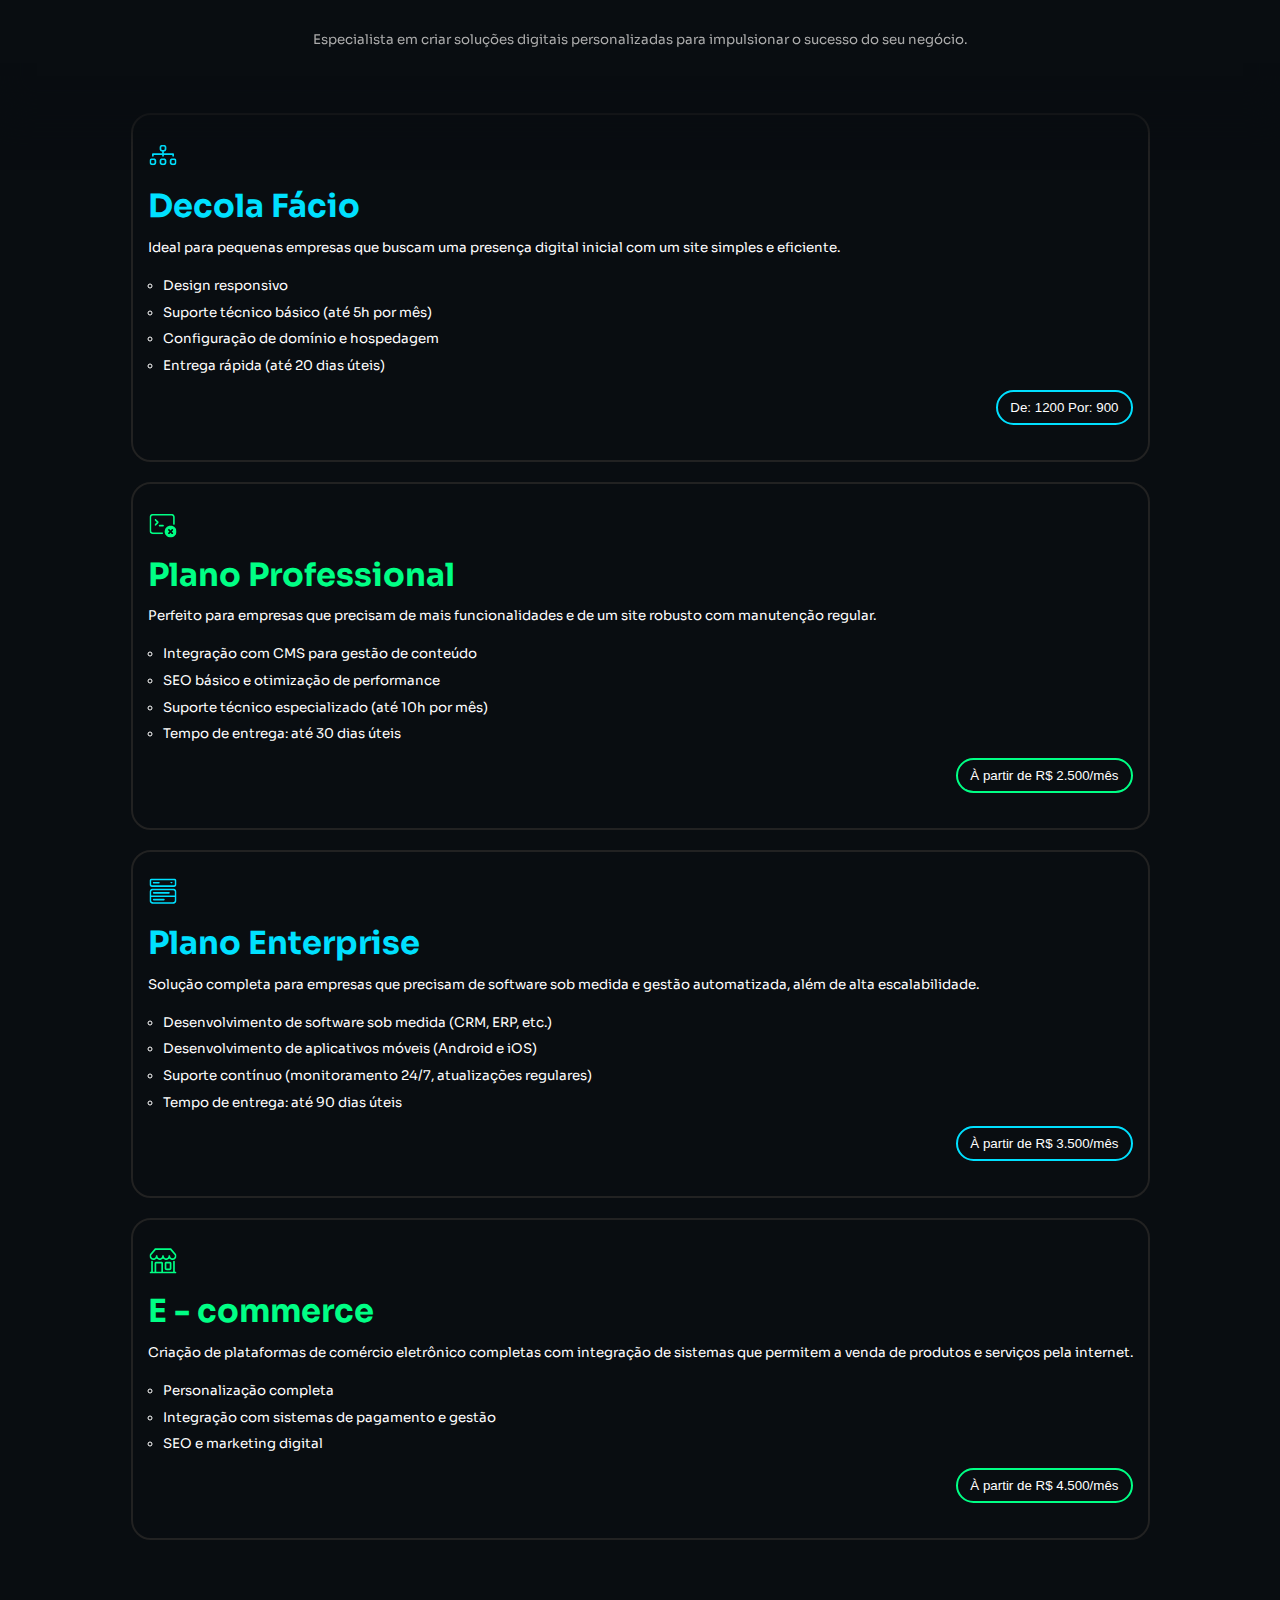
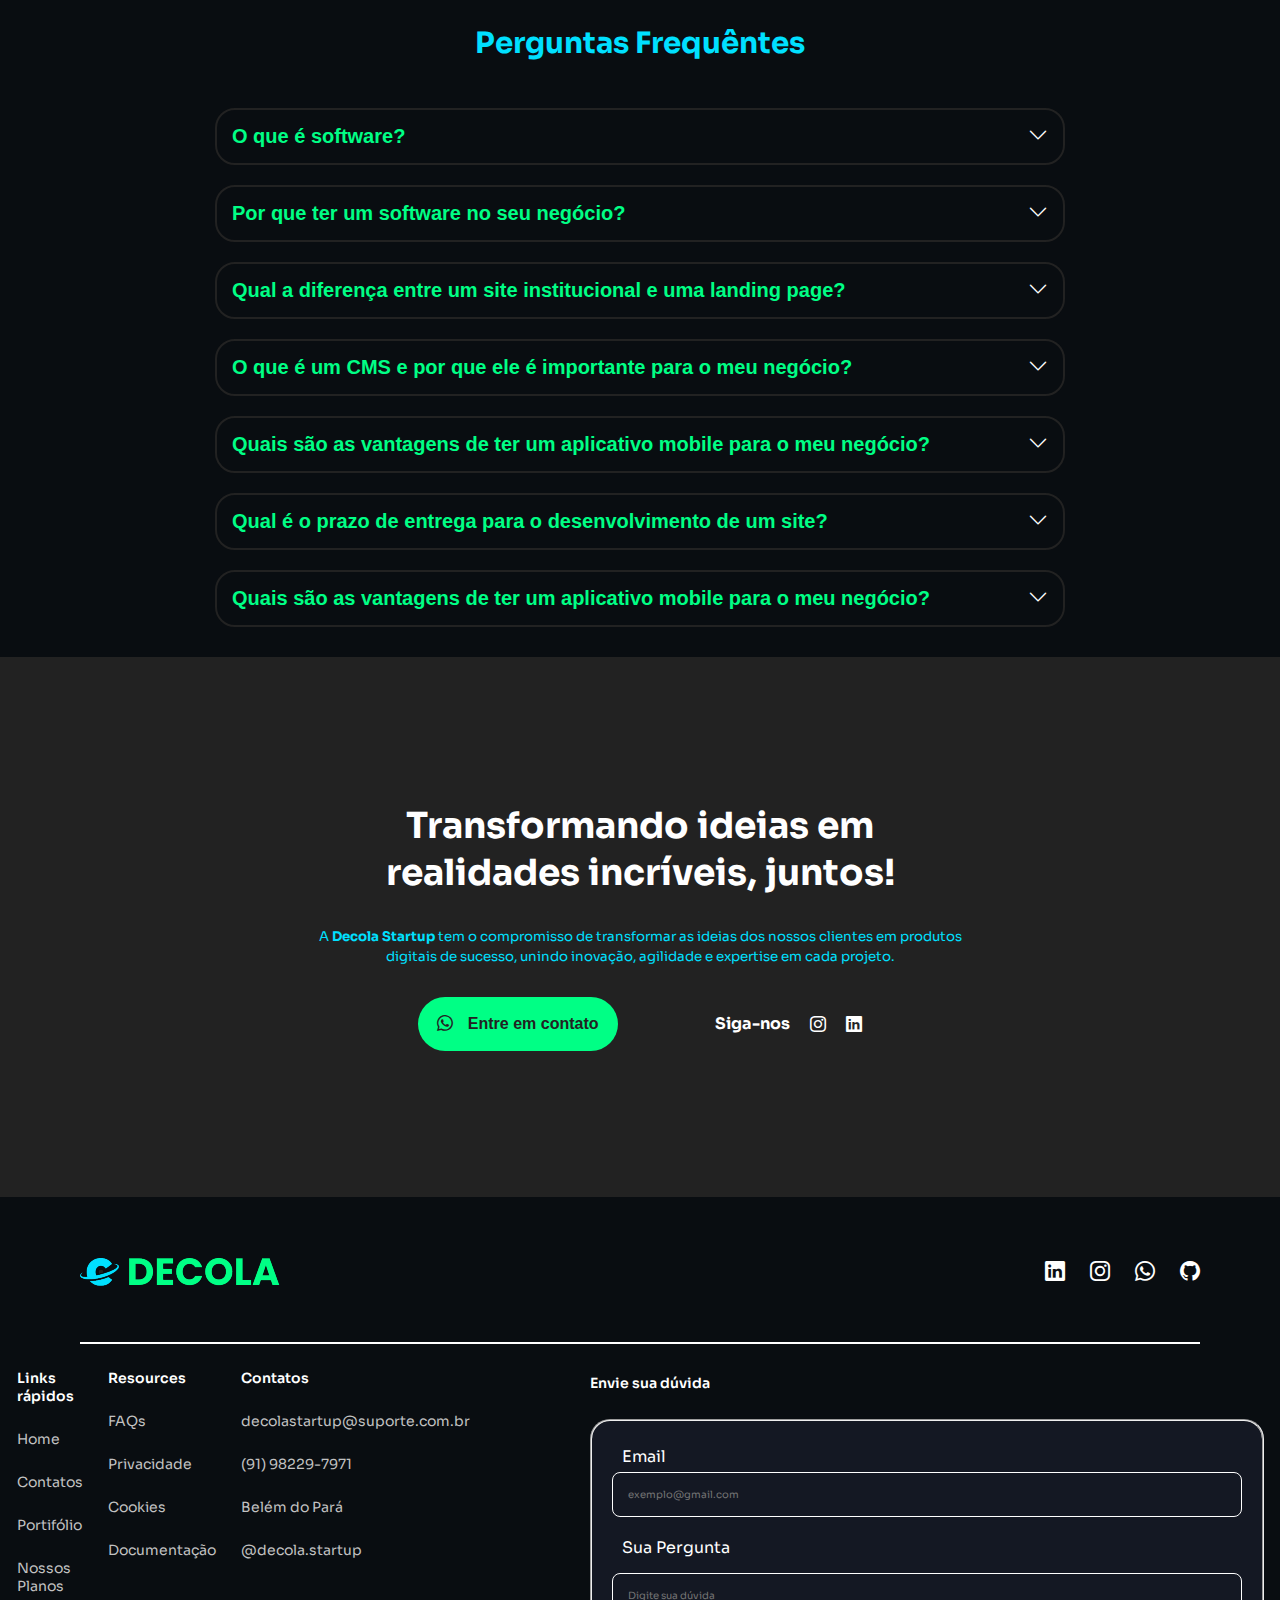
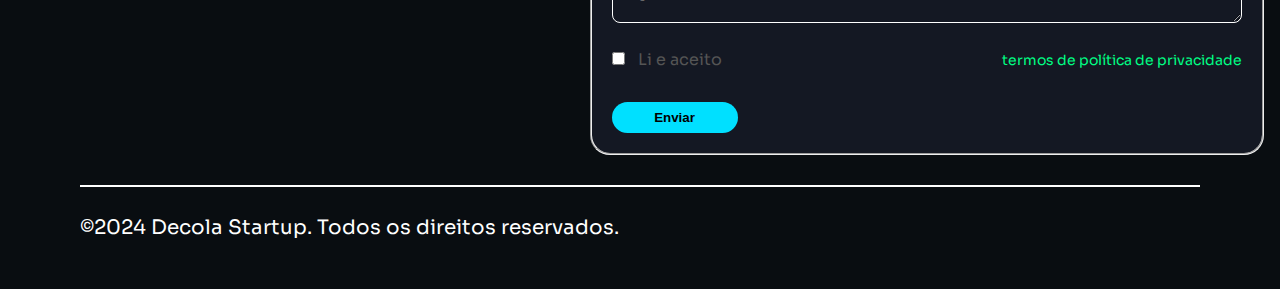
==== commit 4ac05c8c: "updates" ====
--- a/index.html
+++ b/index.html
@@ -19,7 +19,7 @@
     <!-- LINK FAVICON -->
     <link
       rel="shortcut icon"
-      href="asserts/logo-one_decola.png"
+      href="asserts/_image/_logos/logo-one_decola.png"
       type="image/x-icon"
     />
 
@@ -51,9 +51,10 @@
   </head>
 
   <body>
+    <!-- MENU -->
     <header>
       <img
-        src="asserts/logo-one_decola.png"
+        src="asserts/_image/_logos/logo-one_decola.png"
         alt="Logo Decola Startup"
         class="logo-menu"
       />
@@ -107,8 +108,16 @@
 
         <!-- IMAGE -->
         <div class="image-home">
-          <img src="asserts/hero.png" alt="" class="image--descktop" />
-          <img src="asserts/hero-mob.png" alt="" class="image--responsive" />
+          <img
+            src="asserts/_image/hero.png"
+            alt="Imagem Meramente Ilustrativa"
+            class="image--descktop"
+          />
+          <img
+            src="asserts/_image/hero-mob.png"
+            alt="Imagem Meramente Ilustrativa"
+            class="image--responsive"
+          />
 
           <!-- ELLEMENT -->
           <div class="shape"></div>
@@ -118,35 +127,54 @@
       <!-- SEÇÃO DE TECNOLOGIAS -->
       <section class="carrossel">
         <div class="conteiner-carrossel">
+          <!-- HTML -->
           <div class="item-img-carrossel" style="--delay: 1s">
-            <img src="asserts/carrossel/item1-1.png" alt="" />
-          </div>
+            <img src="asserts/_image/_carrossel//item1-1.png" alt="" />
+          </div>
+
+          <!-- CSS -->
           <div class="item-img-carrossel" style="--delay: 2s">
-            <img src="asserts/carrossel/item1-2.png" alt="" />
-          </div>
+            <img src="asserts/_image/_carrossel//item1-2.png" alt="" />
+          </div>
+
+          <!-- FLUTTER -->
           <div class="item-img-carrossel" style="--delay: 3s">
-            <img src="asserts/carrossel/item1-3.png" alt="" />
-          </div>
+            <img src="asserts/_image/_carrossel//item1-3.png" alt="" />
+          </div>
+
+          <!-- BOOTSTRAP -->
           <div class="item-img-carrossel" style="--delay: 4s">
-            <img src="asserts/carrossel/item1-4.png" alt="" />
-          </div>
+            <img src="asserts/_image/_carrossel/item1-4.png" alt="" />
+          </div>
+
+          <!-- SASS -->
           <div class="item-img-carrossel" style="--delay: 5s">
-            <img src="asserts/carrossel/item1-5.png" alt="" />
-          </div>
+            <img src="asserts/_image/_carrossel//item1-5.png" alt="" />
+          </div>
+
+          <!-- FIGMA -->
           <div class="item-img-carrossel" style="--delay: 6s">
-            <img src="asserts/carrossel/item1-6.png" alt="" />
-          </div>
+            <img src="asserts/_image/_carrossel//item1-6.png" alt="" />
+          </div>
+
+          <!-- JS -->
           <div class="item-img-carrossel" style="--delay: 7s">
-            <img src="asserts/carrossel/itme1-7.png" alt="" />
-          </div>
+            <img src="asserts/_image/_carrossel//itme1-7.png" alt="" />
+          </div>
+
+          <!-- REACT -->
           <div class="item-img-carrossel" style="--delay: 8s">
-            <img src="asserts/carrossel/item1-8.png" alt="" />
-          </div>
+            <img src="asserts/_image/_carrossel//item1-8.png" alt="" />
+          </div>
+
+          <!-- PYTHON -->
           <div class="item-img-carrossel" style="--delay: 9s">
-            <img src="asserts/carrossel/item1-9.png" alt="" />
-          </div>
+            <img src="asserts/_image/_carrossel//item1-9.png" alt="" />
+          </div>
+
+          <!-- TAILWIND -->
           <div class="item-img-carrossel" style="--delay: 10s">
-            <img src="asserts/carrossel/item1-10.png" alt="" />
+            <img src="asserts/_image/_carrossel//item1-10.png" alt="" />
           </div>
         </div>
       </section>
@@ -158,7 +186,7 @@
           <div class="colum-one">
             <!-- CARD 1 -->
             <div class="card">
-              <img src="asserts/icons/1.svg" alt="" />
+              <img src="asserts/_image/_icons/1.svg" alt="" />
 
               <h3 class="txt-o">Sites institucionais</h3>
 
@@ -177,7 +205,7 @@
 
             <!-- CARD 2 -->
             <div class="card">
-              <img src="asserts/icons/2.svg" alt="" />
+              <img src="asserts/_image/_icons/2.svg" alt="" />
 
               <h3 class="txt-t">Manutenção e Suporte de Software</h3>
 
@@ -196,7 +224,7 @@
 
             <!-- CARD 3 -->
             <div class="card">
-              <img src="asserts/icons/3.svg" alt="" />
+              <img src="asserts/_image/_icons/3.svg" alt="" />
 
               <h3 class="txt-o">Sistemas de gestão de conteúdo (CMS)</h3>
 
@@ -216,7 +244,7 @@
 
             <!-- CARD 4 -->
             <div class="card">
-              <img src="asserts/icons/4.svg" alt="" />
+              <img src="asserts/_image/_icons/4.svg" alt="" />
 
               <h3 class="txt-t">E - commerce</h3>
 
@@ -238,7 +266,7 @@
           <div class="colum-two">
             <!-- CARD 1 -->
             <div class="card">
-              <img src="asserts/icons/5.svg" alt="" />
+              <img src="asserts/_image/_icons/5.svg" alt="" />
 
               <h3 class="txt-t">Landing pages</h3>
 
@@ -257,7 +285,7 @@
 
             <!-- CARD 2 -->
             <div class="card">
-              <img src="asserts/icons/6.svg" alt="" />
+              <img src="asserts/_image/_icons/6.svg" alt="" />
 
               <h3 class="txt-o">Desenvolvimento de Apps</h3>
 
@@ -275,7 +303,7 @@
 
             <!-- CARD 3 -->
             <div class="card">
-              <img src="asserts/icons/7.svg" alt="" />
+              <img src="asserts/_image/_icons/7.svg" alt="" />
 
               <h3 class="txt-t">Chatbots e Assistentes Virtuais</h3>
 
@@ -293,7 +321,7 @@
 
             <!-- CARD 4 -->
             <div class="card">
-              <img src="asserts/icons/8.svg" alt="" />
+              <img src="asserts/_image/_icons/8.svg" alt="" />
 
               <h3 class="txt-o">Criação de Software Sob Medida</h3>
 
@@ -331,11 +359,11 @@
         <div class="info-mission">
           <h2>Nós fazemos</h2>
 
-          <p>
+          <!-- <p>
             A Decola Startup é uma potência em inovação, desenvolvendo soluções
             de software sob medida para impulsionar o sucesso dos nossos
             clientes.
-          </p>
+          </p> -->
 
           <p>
             Nossa equipe é apaixonada por tecnologia e possui expertise em
@@ -349,7 +377,7 @@
         <div class="cards-mission">
           <!-- CARD 1 -->
           <div class="card-mission">
-            <img src="asserts/mission/1.png" alt="" />
+            <img src="asserts/_image/_mission/1.png" alt="" />
 
             <div>
               <h3>
@@ -366,7 +394,7 @@
 
           <!-- CARD 2 -->
           <div class="card-mission">
-            <img src="asserts/mission/2.png" alt="" />
+            <img src="asserts/_image/_mission/2.png" alt="" />
 
             <div>
               <h3>
@@ -383,7 +411,7 @@
 
           <!-- CARD 3 -->
           <div class="card-mission">
-            <img src="asserts/mission/1.png" alt="" />
+            <img src="asserts/_image/_mission/3.png" alt="" />
 
             <div>
               <h3>
@@ -412,7 +440,7 @@
               <a
                 href="https://projetobasquetedoamanha.netlify.app/"
                 target="_blank"
-                ><img src="asserts/portifolio/img-1.jpeg" alt="slide 1"
+                ><img src="asserts/_image/_portifolio/img-1.jpeg" alt="slide 1"
               /></a>
             </div>
 
@@ -421,7 +449,7 @@
               <a
                 href="https://deveverllon.github.io/projeto-barbearia/"
                 target="_blank"
-                ><img src="asserts/portifolio/img-2.png" alt="slide 3"
+                ><img src="asserts/_image/_portifolio/img-2.png" alt="slide 3"
               /></a>
             </div>
 
@@ -430,27 +458,27 @@
               <a
                 href="https://deveverllon.github.io/projeto-pizzaria/"
                 target="_blank"
-                ><img src="asserts/portifolio/img-3.png" alt="slide 2"
+                ><img src="asserts/_image/_portifolio/img-3.png" alt="slide 2"
               /></a>
             </div>
 
             <!-- PET -->
             <div class="swiper-slide">
               <a href="https://climicapet.netlify.app/" target="_blank"
-                ><img src="asserts/portifolio/img-4.jpeg" alt="slide 4"
+                ><img src="asserts/_image/_portifolio/img-4.jpeg" alt="slide 4"
               /></a>
             </div>
 
             <!-- BURGER -->
             <div class="swiper-slide">
               <a href="https://dev-burger-erl.netlify.app/" target="_blank"
-                ><img src="asserts/portifolio/img-5.png" alt="slide 5"
+                ><img src="asserts/_image/_portifolio/img-5.png" alt="slide 5"
               /></a>
             </div>
 
             <!-- SISTEM -->
             <div class="swiper-slide">
-              <img src="asserts/portifolio/img-6.png" alt="slide 6" />
+              <img src="asserts/_image/_portifolio/img-6.png" alt="slide 6" />
             </div>
 
             <!-- DOCE -->
@@ -458,7 +486,7 @@
               <a
                 href="https://deveverllon.github.io/projeto-cardapio/"
                 target="_blank"
-                ><img src="asserts/portifolio/img=7.png" alt="slide 6"
+                ><img src="asserts/_image/_portifolio/img=7.png" alt="slide 6"
               /></a>
             </div>
             <!-- LEMBRAR DE COLOCAR A IMAGEM NO CSS -->
@@ -487,12 +515,13 @@
 
         <div class="cards-planes">
           <!-- COLUNA 1 -->
+
           <div class="colum-one">
             <!-- CARD 1 -->
             <div class="card-planes">
-              <img src="asserts/icons/1.svg" alt="" />
-
-              <h3 class="txt-o">Plano Basic</h3>
+              <img src="asserts/_image/_icons/1.svg" alt="" />
+
+              <h3 class="txt-o">Decola Fácio</h3>
 
               <p>
                 Ideal para pequenas empresas que buscam uma presença digital
@@ -507,13 +536,13 @@
               </ul>
 
               <div>
-                <button>À partir de R$ 1.500/mês</button>
+                <button>De: <del>1200</del> Por: 900</button>
               </div>
             </div>
 
             <!-- CARD 2 -->
             <div class="card-planes">
-              <img src="asserts/icons/2.svg" alt="" />
+              <img src="asserts/_image/_icons/2.svg" alt="" />
 
               <h3 class="txt-t">Plano Professional</h3>
 
@@ -536,7 +565,7 @@
 
             <!-- CARD 3 -->
             <div class="card-planes">
-              <img src="asserts/icons/3.svg" alt="" />
+              <img src="asserts/_image/_icons/3.svg" alt="" />
 
               <h3 class="txt-o">Plano Enterprise</h3>
 
@@ -561,7 +590,7 @@
 
             <!-- CARD 4 -->
             <div class="card-planes">
-              <img src="asserts/icons/4.svg" alt="" />
+              <img src="asserts/_image/_icons/4.svg" alt="" />
 
               <h3 class="txt-t">E - commerce</h3>
 
@@ -777,7 +806,7 @@
 
         <div class="content-contact">
           <a href="https://wa.me/5591982297971" target="_blank">
-          <button>
+            <button>
               <i class="bi bi-whatsapp"></i>
               <p>Entre em contato</p>
             </button>
@@ -785,8 +814,12 @@
 
           <div class="contact-social">
             <p>Siga-nos</p>
-            <a href="https://wa.me/5591982297971" target="_blank"><i class="bi bi-instagram"></i></a>
-            <a href="https://linkedin.com/in/decola.startup" target="_blank"><i class="bi bi-linkedin"></i></a>
+            <a href="https://wa.me/5591982297971" target="_blank"
+              ><i class="bi bi-instagram"></i
+            ></a>
+            <a href="https://linkedin.com/in/decola.startup" target="_blank"
+              ><i class="bi bi-linkedin"></i
+            ></a>
           </div>
         </div>
       </section>
@@ -798,8 +831,18 @@
     <!-- Botão Flutuante -->
     <button id="btnTop" title="Ir ao topo">
       <!-- <img src="asserts/buttons/arrow-up-circle.svg" alt="botãoo de ir ao topo" /> -->
-      <svg xmlns="http://www.w3.org/2000/svg" width="15" height="15" fill="currentColor" class="bi bi-arrow-up-circle" viewBox="0 0 16 16">
-        <path fill-rule="evenodd" d="M1 8a7 7 0 1 0 14 0A7 7 0 0 0 1 8m15 0A8 8 0 1 1 0 8a8 8 0 0 1 16 0m-7.5 3.5a.5.5 0 0 1-1 0V5.707L5.354 7.854a.5.5 0 1 1-.708-.708l3-3a.5.5 0 0 1 .708 0l3 3a.5.5 0 0 1-.708.708L8.5 5.707z"/>
+      <svg
+        xmlns="http://www.w3.org/2000/svg"
+        width="15"
+        height="15"
+        fill="currentColor"
+        class="bi bi-arrow-up-circle"
+        viewBox="0 0 16 16"
+      >
+        <path
+          fill-rule="evenodd"
+          d="M1 8a7 7 0 1 0 14 0A7 7 0 0 0 1 8m15 0A8 8 0 1 1 0 8a8 8 0 0 1 16 0m-7.5 3.5a.5.5 0 0 1-1 0V5.707L5.354 7.854a.5.5 0 1 1-.708-.708l3-3a.5.5 0 0 1 .708 0l3 3a.5.5 0 0 1-.708.708L8.5 5.707z"
+        />
       </svg>
     </button>
 
@@ -807,7 +850,7 @@
     <a href="https://wa.me/5591982297971" target="_blank">
       <button class="btnWhatsApp" title="Ir para o WhatsApp">
         <img
-          src="asserts/buttons/whatsapp.svg"
+          src="asserts/_image/_buttons/whatsapp.svg"
           alt="botão whatsapp"
           title="Botão WhatsApp"
         />
@@ -830,27 +873,27 @@
         <div>
           <button class="cookies-btn" onclick="toAccept()">Concordo</button>
 
-          <a href="politic-cookies.html">Termos de Cookies</a>
+          <a href="_pages/politic-cookies.html">Termos de Cookies</a>
         </div>
       </div>
     </div>
 
     <!-- ARQUIVOS JAVASCRIPTs -->
-    <script src="menu.js"></script>
-    <script src="cookies.js"></script>
-    <script src="faq.js"></script>
-    <script src="btn-top.js"></script>
-    <script src="btn-start.js"></script>
-    
+    <script src="asserts/_js/btn-start.js"></script>
+    <script src="asserts/_js/btn-top.js"></script>
+    <script src="asserts/_js/cookies.js"></script>
+    <script src="asserts/_js/faq.js"></script>
+    <script src="asserts/_js/menu.js"></script>
+
     <!-- RODAPÉ INTERATIVO VIA JS -->
-    <script src="footer.js"></script>
+    <script src="asserts/_js/footer.js"></script>
 
     <!-- Swiper JS -->
     <script src="https://cdn.jsdelivr.net/npm/swiper@11/swiper-bundle.min.js"></script>
-    <script src="swiper.js"></script>
+    <script src="asserts/_js/swiper.js"></script>
 
     <!-- SCROLL -->
     <script src="scriptPed.js"></script>
-    <script src="scroll.js"></script>
+    <script src="asserts/_js/scroll.js"></script>
   </body>
 </html>
